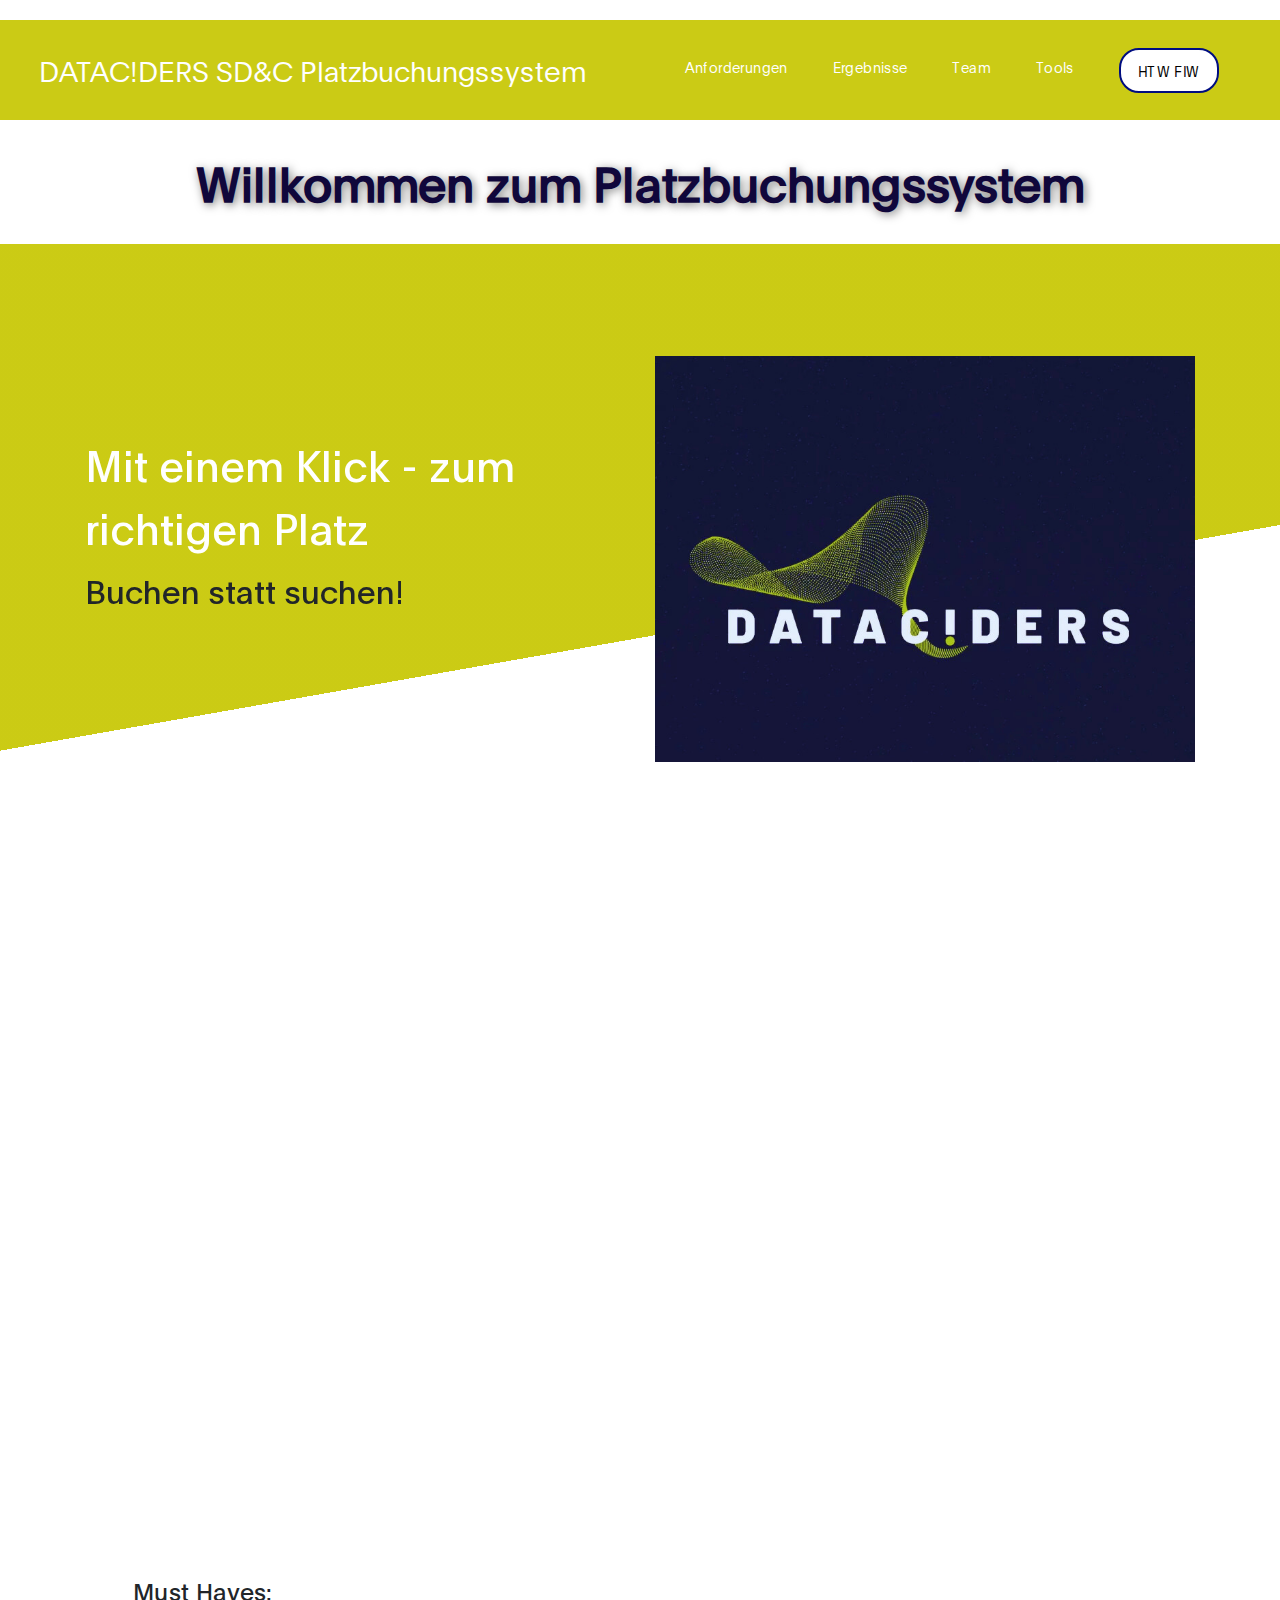
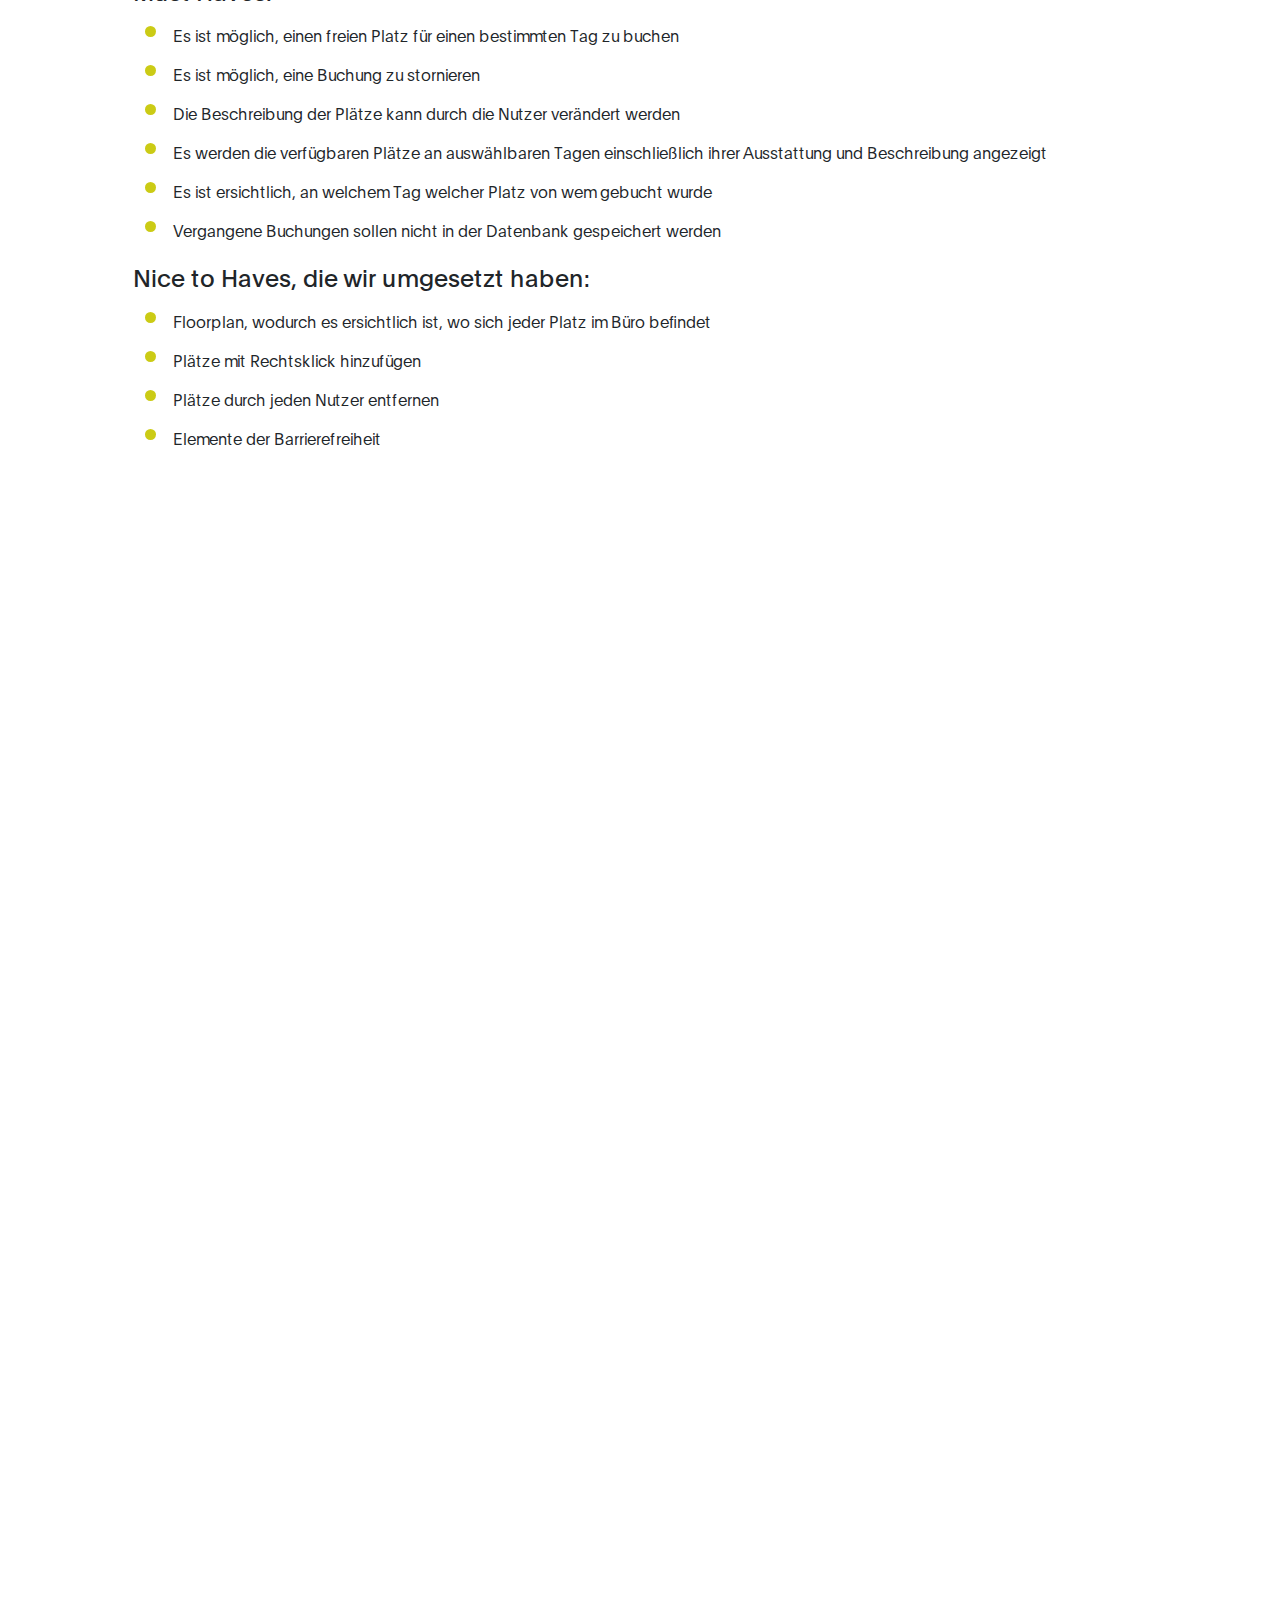
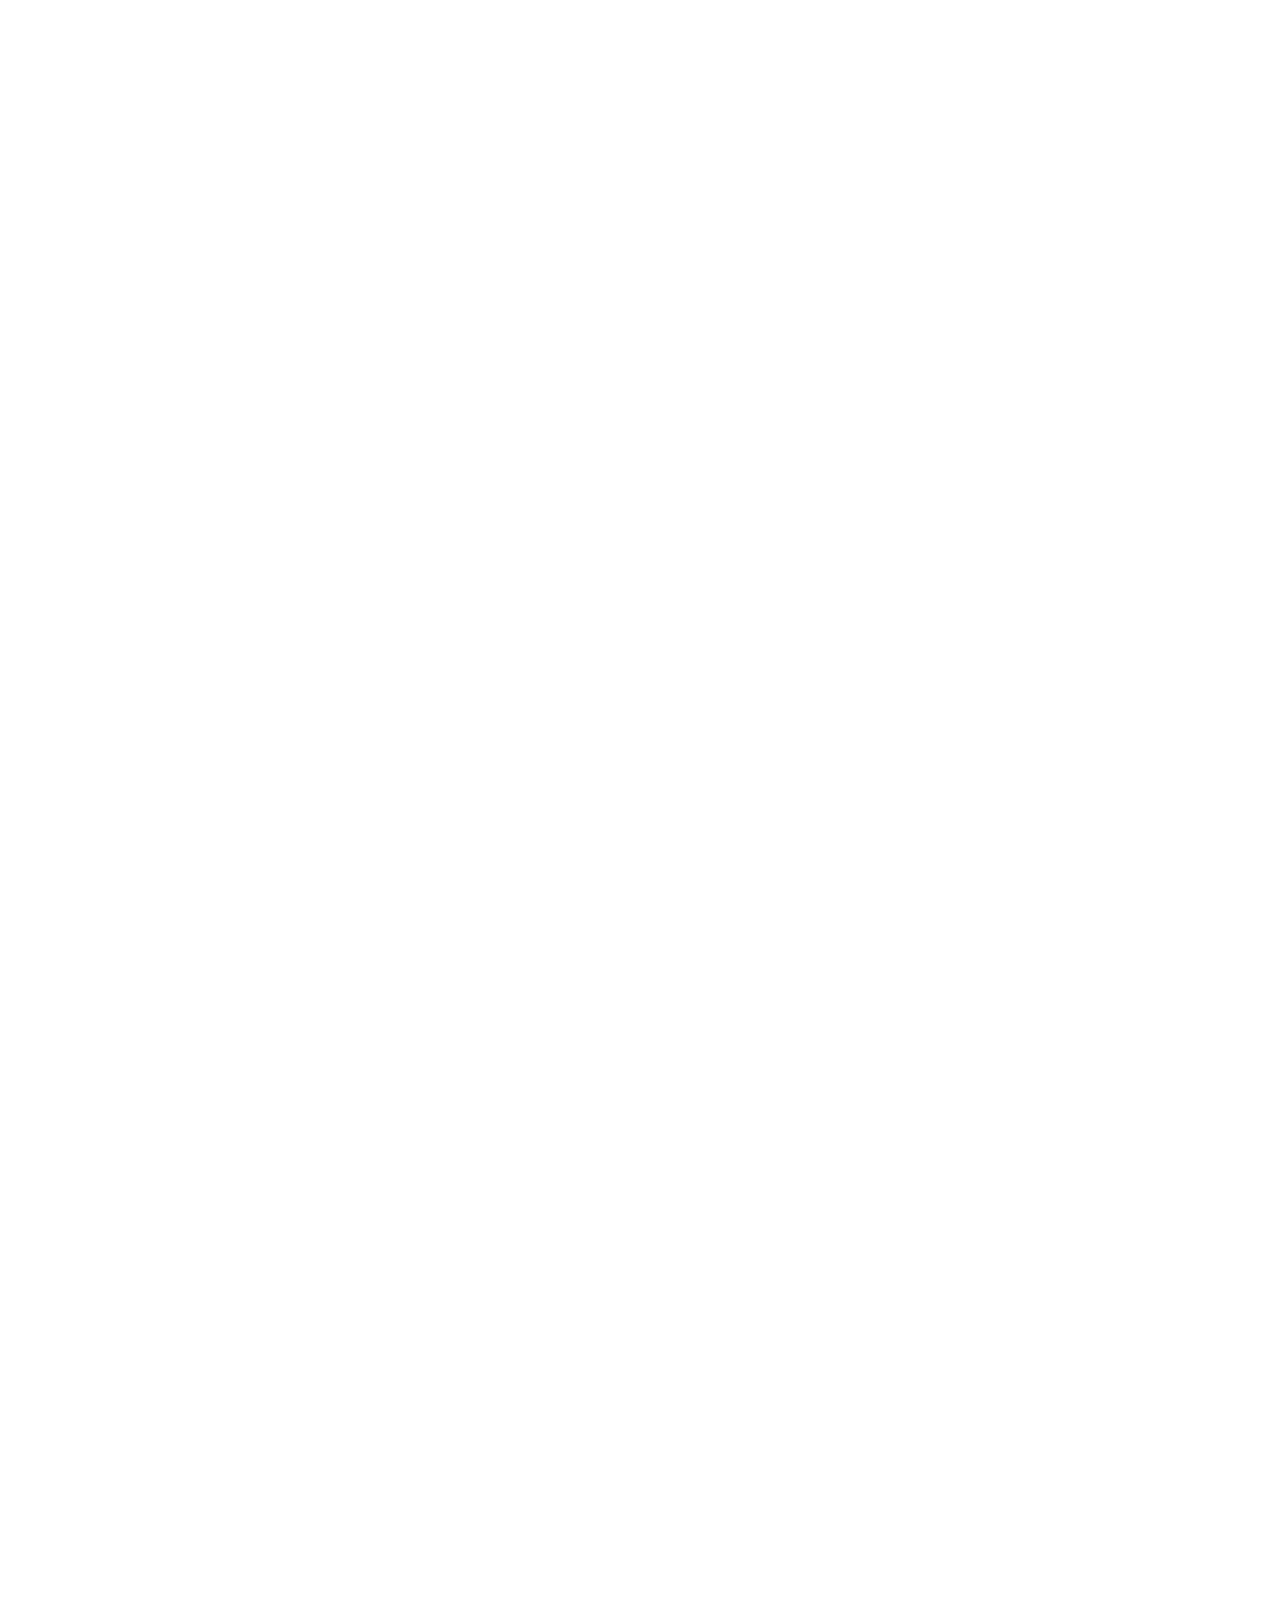
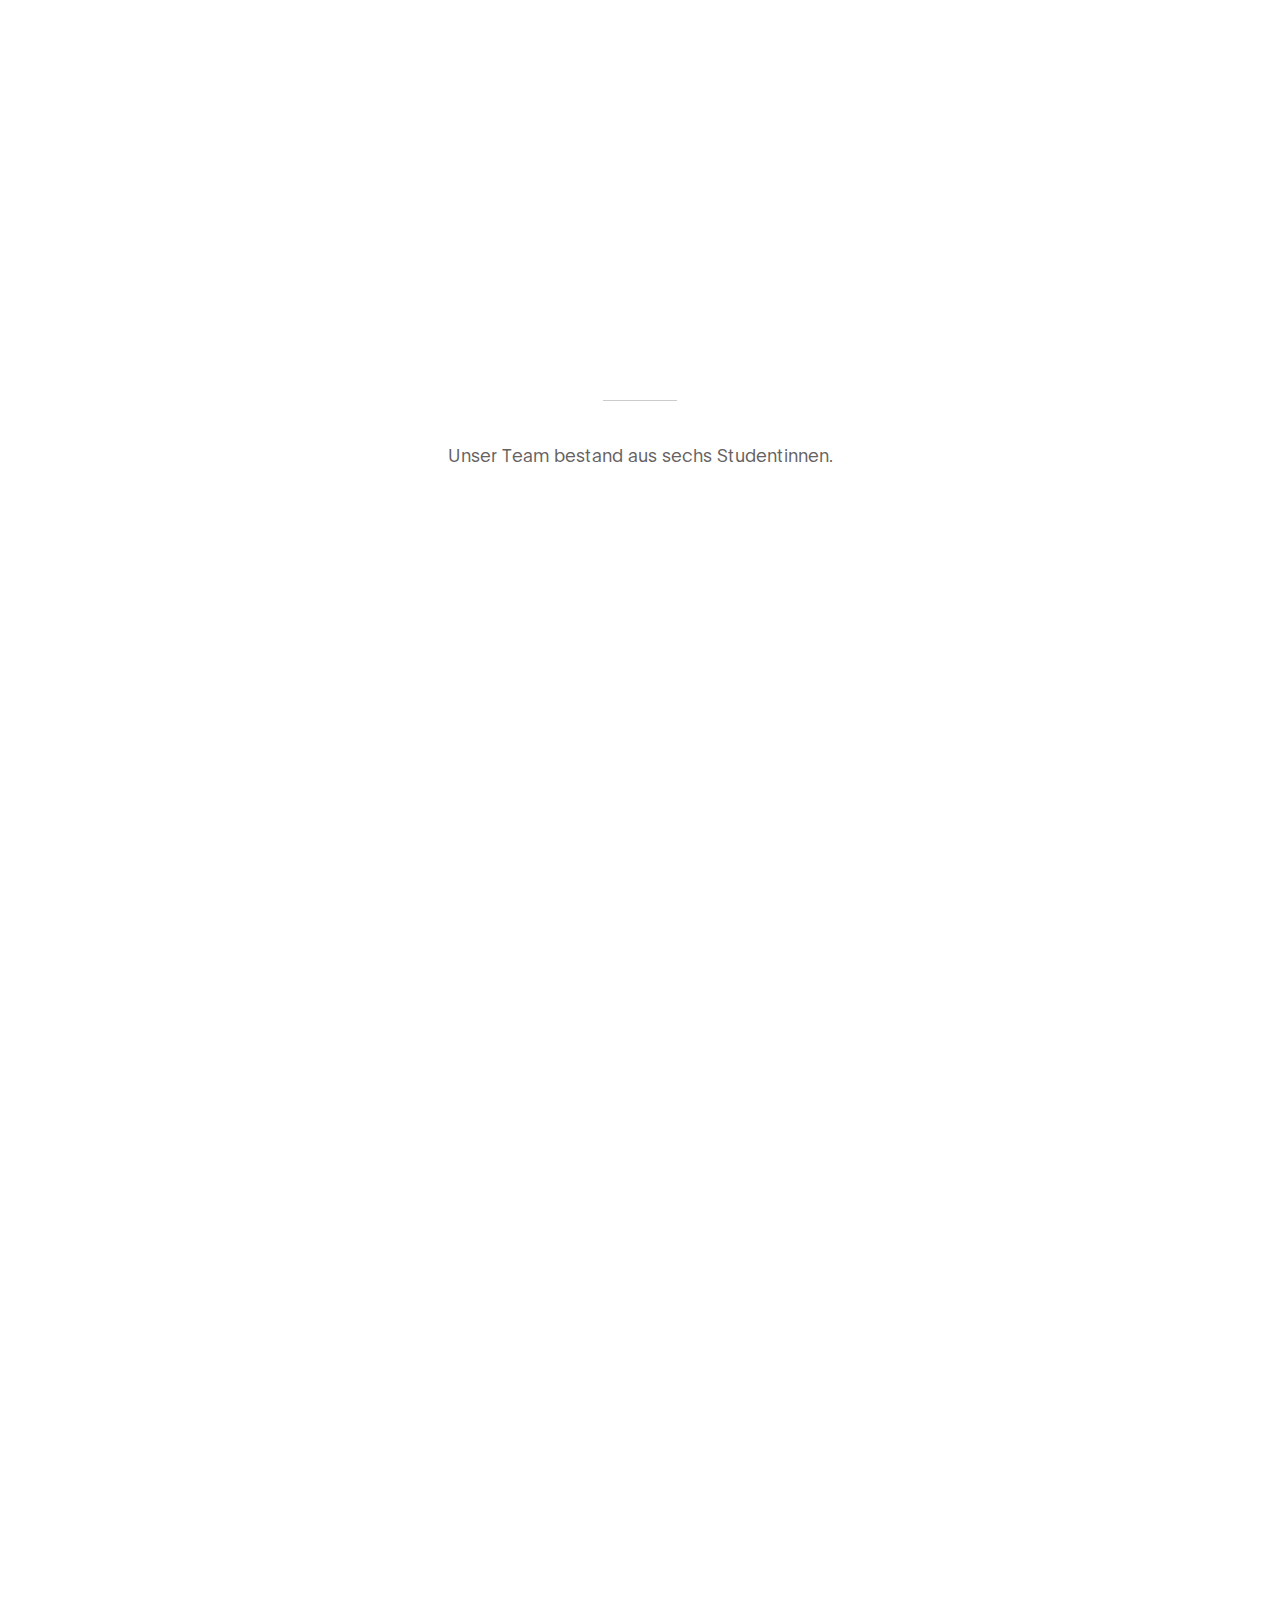
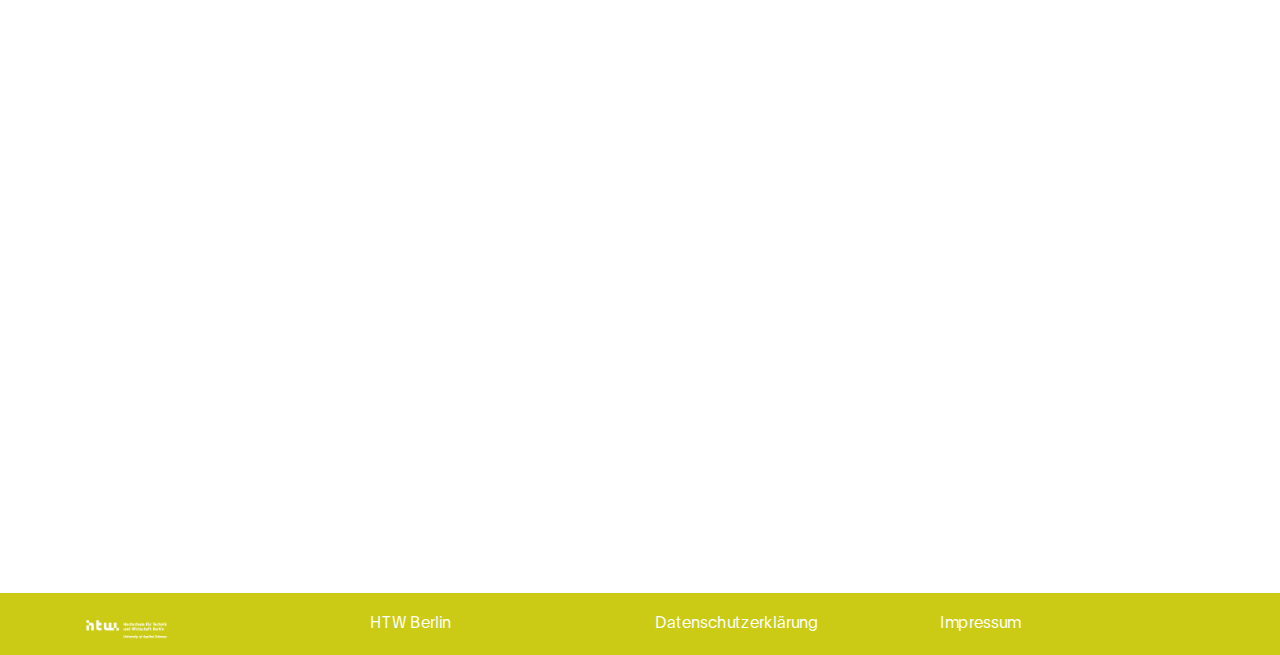
==== index.html @ 4671683c "Merge branch 'main' of https://github.com/melisa-cihan/sdc-website" ====
<!DOCTYPE html>
<html lang="en">

<head>
    <title>DATACIDERS</title>
    <meta charset="UTF-8">
    <meta http-equiv="X-UA-Compatible" content="IE=Edge">
    <meta name="description" content="">
    <meta name="keywords" content="">
    <meta name="author" content="">
    <meta name="viewport" content="width=device-width, initial-scale=1, maximum-scale=1">


    <link rel="stylesheet" href="./css/bootstrap.min.css">
    <link rel="stylesheet" href="./css/font-awesome.min.css">
    <link rel="stylesheet" href="./css/aos.css">
    <link rel="stylesheet" href="./css/owl.carousel.min.css">
    <link rel="stylesheet" href="./css/owl.theme.default.min.css">
    <link rel="stylesheet" href="./css/templatemo-digital-trend.css">
</head>

<body>

<style>
    .slider-container {
        width: 100%;
        overflow: hidden;
    }

    .slider {
        display: flex;
        animation: scroll 15s linear infinite;
    }

    .image {
        max-width: 100%;
        max-height: 200px;
        object-fit: contain;
        margin: 0 10px;
    }

    .image-carousel .image {

        padding: 20px;
        margin-top: 50px;
        display: flex;
        flex-shrink: 0;
        align-items: center;
        height: 150px;
        width: 200px;
        border: 2px solid rgb(247, 244, 227);
        border-radius: 500px;

    }

    .members-container {
        border: 4px solid #fff;
        border-radius: 27px;
        animation: borderBlink 2s infinite;
        margin-bottom: 60px;
        background-color: var(--project-bg);
        margin-left: -35px;
    }

    @keyframes borderBlink {
        50% {
            border-color: rgb(0, 13, 128);
        }
        50% {
            border-color: var(--project-bg);
        }
        50% {
            border-color: var(--secondary-color);
        }
    }
    @keyframes scroll {
        0%, 100% {
            transform: translateX(30%);
            transform: translateX(5%);
        }
        50% {
            transform: translateX(-30%);
            transform: translateX(-130%);
        }
    }

    .rounded-btn {
        display: inline-block;
        padding: 10px 10px;
        border-radius: 50px;
        background-color: #fff;
        color: rgb(0, 13, 128);
        text-decoration: none;
        border: 2px solid rgb(0, 13, 128);
    }

    .custom-width-btn {
        width: 100px;
    }

    .ergebnis-image {
    display: grid;
    grid-template-columns: repeat(2, 1fr); /* 2 colonnes */
    gap: 20px; /* Espace entre les images */
    justify-content: center;
    align-items: center;
}

.members-image img {
    width: 100%;
    max-width: 300px;
    border: 30px solid var(--project-bg);
    border-radius: 25px;
}


.video-spacing {
  margin-top: 80px; 
}

[data-aos="fade-up"] {
  opacity: 0;
  transform: translate3d(0, 40px, 0);
  transition: opacity 0.6s ease-out, transform 0.6s ease-out;
}

[data-aos="fade-up"].aos-animate {
  opacity: 1;
  transform: translate3d(0, 0, 0);
}

.centered-title {
  text-align: center;
  font-size: 35px;
  white-space: nowrap;
  margin: 0 auto;
  margin-bottom: 60px; 

}

.about-info p.mb-0 {
    margin-bottom: 1px; 
}

.navbar-brand {
  margin-left: 0; 
}

.navbar-nav {
  margin-left: auto; 
}



    

</style>


<!-- Header -->
<header style="background: url('image-path.jpg') no-repeat center center/cover; color: white; padding: 20px 0;">
    <nav class="navbar navbar-expand-lg">
        <div class="container-fluid"> <!-- Utilisez container-fluid pour occuper toute la largeur de la page -->
            <a class="navbar-brand" style="color: white; font-weight: 900; font-size: 28px;">
                DATAC!DERS SD&C Platzbuchungssystem
            </a>
    
            <button class="navbar-toggler" type="button" data-toggle="collapse" data-target="#navbarNav"
                    aria-controls="navbarNav" aria-expanded="false" aria-label="Toggle navigation">
                <span class="navbar-toggler-icon"></span>
            </button>
    
            <div class="collapse navbar-collapse" id="navbarNav">
                <ul class="navbar-nav ml-auto">
                    <li class="nav-item">
                        <a href="#Projektanforderungen" class="nav-link smoothScroll" style="color: white;">Anforderungen</a>
                    </li>
                    <li class="nav-item">
                        <a href="#ergebnisse" class="nav-link smoothScroll" style="color: white;">Ergebnisse</a>
                    </li>
                    <li class="nav-item">
                        <a href="#project" class="nav-link smoothScroll" style="color: white;">Team</a>
                    </li>
                    <li class="nav-item">
                        <a href="#technologien" class="nav-link smoothScroll" style="color: white;">Tools</a>
                    </li>
                    <li class="nav-item">
                        <a href="https://fiw.htw-berlin.de" class="nav-link rounded-btn btn-lg custom-width-btn text-center"
                           style="color: #000; background-color: #fff; border-radius: 20px; font-weight: 700;">
                            HTW FIW
                        </a>
                    </li>
                </ul>
            </div>
        </div>
    </nav>
    
    <div class="container text-center mt-4">
        <h1 style="font-size: 48px; font-weight: bold; text-shadow: 2px 2px 10px rgba(0,0,0,0.5);">
            Willkommen zum Platzbuchungssystem
        </h1>
        
    </div>
</header>


<!-- HERO -->
<section class="hero hero-bg d-flex justify-content-center align-items-center">
    <div class="container">
        <div class="row">

            <div class="col-lg-6 col-md-10 col-12 d-flex flex-column justify-content-center align-items-center">
                <div class="hero-text">
                    <h1 class="text-white" data-aos="fade-up">Mit einem Klick - zum richtigen Platz <h2 data-aos="fade-up">Buchen statt suchen!</h2></h1>
                </div>
            </div>

            <div class="col-lg-6 col-12">
                <div class="hero-image" data-aos="fade-up" data-aos-delay="300">
                    <img src="./Fotos/sdcLogo.jpg" class="img-fluid" alt="working girl">
                </div>
            </div>

        </div>
    </div>
</section>

<!-- TASK -->
<section class="about section-padding pb-0" id="ziel">
    <div class="container">
        <div class="row justify-content-center">
            <div class="col-lg-11 mx-auto col-md-10 col-12 text-center">
                <div class="about-info" style="text-align: justify;">
                    <h2 class="mb-4" data-aos="fade-up"><strong>Produktvision</strong></h2>
                    <p class="mb-0" data-aos="fade-up"
                       style="margin: 0 auto; max-width: 2000px; margin-bottom: 10px;"> <i>Mit einem Klick zum richtigen Platz - für eine Welt, die in Bewegung bleibt. Unser Ziel ist es, Menschen und Ideen ohne Hindernisse zusammenzubringen und Plätze zu schaffen, die Innovation und Zusammenarbeit fördern - damit jeder die Möglichkeit hat, Neues zu schaffen und Großes zu erreichen</i></p>
                </div>
            </div>
        </div>
    </div>
</section>

<section class="about section-padding pb-0" id="ziel">
    <div class="container">
        <div class="row justify-content-center">
            <div class="col-lg-11 mx-auto col-md-10 col-12 text-center">
                <div class="about-info" style="text-align: justify;">
                    <h2 class="mb-4" data-aos="fade-up"><strong>Produktziel</strong></h2>
                    <p class="mb-0" data-aos="fade-up"
                       style="margin: 0 auto; max-width: 2000px; margin-bottom: 10px;"> <i>Für SD&C, die ein Büro haben, das nicht genug feste Arbeitsplätze für alle Mitarbeitenden bietet, ist unsere Webanwendung ein Platzbuchungssystem, welches das einfache Verwalten der verfügbaren Arbeitsplätze ermöglicht. Im Gegensatz zu bestehenden ähnlichen Systemen wie SpaceIQ ist unsere Anwendung maßgeschneidert und fast kostenlos</i></p>
                </div>
            </div>
        </div>
    </div>
</section>

<!-- ABOUT -->
<section class="about section-padding pb-0" id="Projektanforderungen">
    <div class="container">
        <div class="row justify-content-center">
            <div class="col-lg-11 col-md-10 col-12">
                <div class="about-info" style="text-align: justify;">
                    <h2 class="mb-4" data-aos="fade-up"><strong>Projektanforderungen</strong></h2>
                    <p class="mb-0" data-aos="fade-up" style="max-width: 2000px;">
                      <h3>Must Haves:</h3>
                      <ul>
                        <li>Es ist möglich, einen freien Platz für einen bestimmten Tag zu buchen</li>
                        <li>Es ist möglich, eine Buchung zu stornieren</li>
                        <li>Die Beschreibung der Plätze kann durch die Nutzer verändert werden</li>
                        <li>Es werden die verfügbaren Plätze an auswählbaren Tagen einschließlich ihrer Ausstattung und Beschreibung angezeigt</li>
                        <li>Es ist ersichtlich, an welchem Tag welcher Platz von wem gebucht wurde</li>
                        <li>Vergangene Buchungen sollen nicht in der Datenbank gespeichert werden</li>
                      </ul>
                      <h3>Nice to Haves, die wir umgesetzt haben:</h3>
                      <ul>
                        <li>Floorplan, wodurch es ersichtlich ist, wo sich jeder Platz im Büro befindet</li>
                        <li>Plätze mit Rechtsklick hinzufügen</li>
                        <li>Plätze durch jeden Nutzer entfernen</li>
                        <li>Elemente der Barrierefreiheit</li>
                      </ul>
                    </p>
                  </div>
                  
            </div>
        </div>
    </div>
</section>



<section class="about section-padding pb-0">
    <div class="container">
        <div class="row justify-content-center">
            <div class="col-lg-7 col-md-10 col-12">
                <div class="col-lg-7 mx-auto col-md-10 col-12">
                    <div class="members">
                        <h2 class="mb-5" data-aos="fade-up" style="font-size: 35px; white-space: nowrap; margin: 0 auto; margin-left: -70px;">
                            <strong> Swagger Endpunkt Dokumentation</strong>
                        </h2>
                    </div>
                </div>
            </div>
            <div class="ergebnis-image" data-aos="fade-up" data-aos-delay="100">
                
                <img src="./images/swagger1.png" class="img-fluid" alt="Swagger">
                <img src="./images/swagger2.png" class="img-fluid" alt="Swagger">


            </div>
                    
            </div>
        </div>
    </div>
</section>




<section class="about section-padding pb-0" id="ergebnisse">
    <div class="container">
        <div class="row justify-content-center">
            <div class="col-lg-7 col-md-10 col-12">
                <div class="col-lg-7 mx-auto col-md-10 col-12">
                    <div class="members">
                        <h2 class="mb-5" data-aos="fade-up" style="font-size: 35px; white-space: nowrap; margin: 0 auto; margin-left: -70px;">
                            <strong>Ein Einblick in unser Zwischenergebnis </strong>
                        </h2>
                    </div>
                </div>
            </div>
            <div class="ergebnis-image" data-aos="fade-up" data-aos-delay="100">
                <img src="./Fotos/zwischenEr1.png" class="img-fluid" alt="ZwischenErgebnis">
                <img src="./Fotos/zwischenEr2.png" class="img-fluid" alt="ZwischenErgebnis">
                <img src="./Fotos/zwischenEr3.png" class="img-fluid" alt="ZwischenErgebnis">
                <img src="./Fotos/zwischenEr4.png" class="img-fluid" alt="ZwischenErgebnis">
                <img src="./Fotos/zwischenEr5.png" class="img-fluid" alt="ZwischenErgebnis">
                <img src="./Fotos/zwischenEr6.png" class="img-fluid" alt="ZwischenErgebnis">
                <img src="./Fotos/zwischenEr7.png" class="img-fluid" alt="ZwischenErgebnis">

            </div>
            <div class="row justify-content-center" data-aos="fade-up">
                <h2 class="col-lg-7 mx-auto col-md-10 col-12 centered-title" data-aos="fade-up">
                    <strong> Unser Ergebnis </strong>
                </h2>
            <video width="800" controls style="margin-top: 20px;">
                <source src="./video/Final Video.mp4" type="video/mp4">
            </video>
            </div>
             
            
            
            </div>
        </div>
    </div>
</section>

 <!-- <video controls class="img-fluid" width="100%" style="margin-top: 50px">
                    <source src="../projektwebsite/Dataciders.mp4" type="video/mp4">
                </video>-->

<section class="project section-padding pb-0" id="project">
    <div class="row">

        <div class="col-lg-7 mx-auto col-md-10 col-12">
            <div class="members">
                <h2 class="mb-5 text-center" data-aos="fade-up">
                    Das sind
                    <strong>wir</strong>
                </h2>
                <div style="display: flex; justify-content: center; align-items: center; margin: 40px 0;">
                    <div style="width: 10%; height: 1px; background-color: #ccc;"></div>
                </div>
            </div>

            <p style="text-align: center; margin-bottom: 50px;">Unser Team bestand aus sechs Studentinnen.</p>

            <div class="members-container" data-aos="fade-up" data-aos-delay="200" style="padding-top: 20px; padding-bottom: 20px;">
                <img src="./Fotos/memLogo.png" class="img-fluid" alt="members" style="width: 190%; border: 30px solid var(--project-bg); border-radius: 25px; ">
            </div>

            <div class="members" style="display: flex; align-items: center; justify-content: center;  width: 100%;  margin-left: -30px;">
                <div class="wrap aos-init aos-animate" data-aos="fade-up" style="text-align: left;">
                    <ul class="bullet" style="list-style-type: none">
                        <li class="members">Melisa Cihan - Entwicklerin</li>
                        <li class="members">Julie Elsa Kouekam - Entwicklerin</li>
                        <li class="members">Elise Schwentesius- Entwicklerin</li>
                        <li class="members">Karenina Schröder - Product Ownerin / Entwicklerin</li>
                        <li class="members">Liana Islamova- Scrum Masterin / Entwicklerin</li>
                        <li class="members">Cindy Stammberger - Entwicklerin</li>
                    </ul>
                </div>
            </div>
        </div>
    </div>
</section>





<section class="testimonial section-padding" id="technologien">
    <div class="container">
        <div class="row">
            <div class="col-lg-12 col-12" data-aos="fade-up">
                <div class="contact-image" style="text-align: center" data-aos="fade-up">
                    <h2 class="mb-5 text-center" data-aos="fade-up">
                        <strong>Unsere Technologien & Tools</strong>
                    </h2>
                    <div style="display: flex; justify-content: center; align-items: center; margin: 40px 0;">
                        <div style="width: 10%; height: 1px; background-color: #ccc;"></div>
                    </div>
                </div>
                <p class="text-center">Womit wir gearbeitet haben</p>
                <section class="image-carousel" data-aos="fade-up">
                    <div class="container">
                        <div class="slider-container">
                            <div class="slider">
                                <img class="image" src="./Fotos/googleDocs.png" alt="Google Docs">
                                <img class="image" src="./Fotos/TrelloLogo.png" alt="Trello">
                                <img class="image" src="./Fotos/FigmaLogo.png" alt="Figma">
                                 <img class="image" src="./Fotos/vscodeLogo.png" alt="VsCode">
                                <img class="image" src="./Fotos/ZoomLogo.png" alt="Zoom">
                                <img class="image" src="./Fotos/IntellijLogo.png" alt="IntelliJ IDEA">
                                <img class="image" src="./Fotos/SlackLogo.png" alt="Slack">
                                <img class="image" src="./Fotos/ChaptgptLogo.png" alt="ChatGPT">
                                <img class="image" src="./Fotos/PostmanLogo.png" alt="Postman">
                                <img class="image" src="./Fotos/mongodbLogo.png" alt="mongoDb">
                                <img class="image" src="./Fotos/GitHubLogo.png" alt="GitHub">
                            </div>
                        </div>
                    </div>
                </section>
            </div>
        </div>
    </div>
</section>


<!-- SCRIPTS -->

<script src="./js/jquery.min.js"></script>
<script src="./js/bootstrap.min.js"></script>
<script src="./js/aos.js"></script>
<script src="./js/owl.carousel.min.js"></script>
<script src="./js/smoothscroll.js"></script>
<script src="./js/custom.js"></script>


<script>
    $(document).on('ready', function () {
        $('.js-slick-carousel').each(function() {
            var slickCarousel = $.HSCore.components.HSSlickCarousel.init($(this));
        });
    });
</script>
<footer id="myfooter" class="footer mt-auto py-3" style="color: white;">
    <div class="container">
        <div class="row">
            <div class="col-3">
                <a><img src="./images/logo_htw.png" alt="HTW"
                        style="height:30px;" /></a>
            </div>
            <a class="col-3" href="https://www.htw-berlin.de" style="color: white;">HTW Berlin</a>
            <a class="col-3" href="https://www.htw-berlin.de/datenschutz/" style="color: white;">Datenschutzerklärung</a>
            <a class="col-3" href="https://www.htw-berlin.de/impressum/" style="color: white;">Impressum</a>
        </div>
    </div>
</footer>


</body>


</html>
---- css/templatemo-digital-trend.css ----
/*

DIGITAL TREND

https://templatemo.com/tm-538-digital-trend

*/
  
  @font-face {
      font-family: 'Plain-Regular';
      src: url('../fonts/Plain-Regular.woff2') format('woff2'),
          url('../fonts/Plain-Regular.woff') format('woff');
      font-weight: normal;
      font-style: normal;
  }

  @font-face {
      font-family: 'Plain-Light';
      src: url('../fonts/Plain-Light.woff2') format('woff2'),
          url('../fonts/Plain-Light.woff') format('woff');
      font-weight: bold;
      font-style: normal;
  }

  @font-face {
      font-family: 'Plain-Bold';
      src: url('../fonts/Plain-Bold.woff2') format('woff2'),
          url('../fonts/Plain-Bold.woff') format('woff');
      font-weight: bold;
      font-style: normal;
  }

  :root {
    --primary-color:        #c9c90bf5;
    --secondary-color:      #c9c90bf5;
    --white-color:          #ffffff;
    --dark-color:           #060624dc;
    --project-bg:           #ffffff;
    --menu-bg:              #c9c90bf5;
    --title-color:          #10073b;
    --gray-color:           #909090;
    --link-color:           #404040;
    --p-color:              #666262;

    --base-font-family:     'Plain-Light', sans-serif;
    --title-font-family:    'Plain-Regular', sans-serif;
    --font-bold-family:     'Plain-Bold', sans-serif;
    --font-weight-bold:     bold;

    --h1-font-size:         42px;
    --h2-font-size:         32px;
    --h3-font-size:         24px;
    --p-font-size:          18px;
    --base-font-size:       16px;
    --menu-font-size:       14px;

    --border-radius-large:  100px;
    --border-radius-small:  5px;
  }

  body {
    background: var(--white-color);
    font-family: var(--base-font-family);
    width: 100%;
    margin: 0 auto;
  }


  /*---------------------------------------
     TYPOGRAPHY              
  -----------------------------------------*/

  h1,h2,h3,h4,h5,h6 {
    font-family: var(--title-font-family);
    line-height: inherit;
  }

  h1 {
    color: var(--title-color);
    font-size: var(--h1-font-size);
  }

  h2 {
    font-size: var(--h2-font-size);
    font-weight: 100;
  }

  h3 {
    font-size: var(--h3-font-size);
    font-weight: 100;
    margin-bottom: 0;
  }

  h4 {
    color: var(--gray-color);
    font-family: var(--base-font-family);
    font-size: var(--p-font-size);
    letter-spacing: 1px;
    text-transform: uppercase;
  }

  p {
    color: var(--p-color);
    font-size: var(--p-font-size);
    line-height: 1.5em;
  }

  b, 
  strong {
    letter-spacing: 0;
    color: var(--secondary-color);
  }


  /*  BLOCKQUOTES */
  .quote {
    position: relative;
    margin: 0;
  }

  .quote::after {
    content: "“";
    position: absolute;
    bottom: -80px;
    left: 20px;
    font-family: times;
    color: var(--gray-color);
    font-weight: var(--font-weight-bold);
    font-size: 14em;
    line-height: 0;
    opacity: 0.10;
  }

  blockquote {
    border-left: 5px solid rgba(0,0,0,0.05);
    display: block;
    margin: 42px 0;
    padding: 14px 22px;
    color: rgba(0,0,0,0.5);
  }


  /* BUTTON */
  .custom-btn {
    background: transparent;
    border: 2px solid var(--dark-color);
    border-radius: var(--border-radius-large);
    padding: 12px 26px 14px 26px;
    color: var(--dark-color);
    font-family: var(--title-font-family);
    font-size: var(--p-font-size);
    white-space: nowrap;
  }

  .custom-btn.btn-bg {
    background: var(--white-color);
    color: var(--primary-color);
    border-color: transparent;
	transition: all .3s ease;
  }
  
  .custom-btn:hover,
  .custom-btn:focus {
    background: var(--dark-color);
    color: var(--white-color);
    border-color: transparent;
  }


  /*---------------------------------------
     GENERAL               
  -----------------------------------------*/

  * {
    -webkit-box-sizing: border-box;
    -moz-box-sizing: border-box;
    box-sizing: border-box;
  }

  *::before,
  *::after {
    -webkit-box-sizing: border-box;
    -moz-box-sizing: border-box;
    box-sizing: border-box;
  }

  a {
    color: var(--link-color);
    font-weight: normal;
    text-decoration: none;
  }

  a:hover, 
  a:active, 
  a:focus {
    color: var(--secondary-color);
    outline: none;
    text-decoration: none;
  }

  ::selection {
    background: var(--secondary-color);
    color: var(--white-color);
  }

  .section-padding {
    padding: 8em 0;
  }
  .section-padding-half {
    padding: 4em 0;
  }

  /*---------------------------------------
    MENU             
  -----------------------------------------*/

  .navbar {
    background: var(--menu-bg);
    z-index: 2;
    top: 0;
    right: 0;
    left: 0;
    padding: 1.5em;
  }

  .navbar-brand {
    color: var(--white-color);
    font-size: var(--h2-font-size);
  }

  .nav-link {
    color: var(--white-color);
    font-size: var(--menu-font-size);
    letter-spacing: 0.4px;
    margin: 0 1.6em;
    padding: 0.6em;
  }

  .nav-link.active,
  .nav-link:hover {
    color: var(--secondary-color);
  }

  .navbar-expand-lg .navbar-nav .nav-link {
    padding-right: 0;
    padding-left: 0;
  }

  .navbar-expand-lg .navbar-nav .nav-link.contact {
    border: 2px solid var(--secondary-color);
    border-radius: var(--border-radius-large);
    color: var(--secondary-color);
    font-family: var(--font-bold-family);
    padding: 0.6em 2em 0.8em 2em;
  }

  .navbar-expand-lg .navbar-nav .nav-link.contact:hover,
  .navbar-expand-lg .navbar-nav .nav-link.contact.active {
    background: var(--secondary-color);
    color: var(--white-color);
  }

  .navbar-nav .navbar-toggler-icon {
    background: none;
  }

  .navbar-toggler {
    border: 0;
    padding: 0;
    cursor: pointer;
    margin: 0 10px 0 0;
    width: 30px;
    height: 35px;
    outline: none;
  }

  .navbar-toggler:focus {
    outline: none;
  }

  .navbar-toggler[aria-expanded="true"] .navbar-toggler-icon {
    background: transparent;
  }

  .navbar-toggler[aria-expanded="true"] .navbar-toggler-icon::before,
  .navbar-toggler[aria-expanded="true"] .navbar-toggler-icon::after {
    transition: top 300ms 50ms ease, -webkit-transform 300ms 350ms ease;
    transition: top 300ms 50ms ease, transform 300ms 350ms ease;
    transition: top 300ms 50ms ease, transform 300ms 350ms ease, -webkit-transform 300ms 350ms ease;
    top: 0;
  }

  .navbar-toggler[aria-expanded="true"] .navbar-toggler-icon::before {
    transform: rotate(45deg);
  }

  .navbar-toggler[aria-expanded="true"] .navbar-toggler-icon::after {
    transform: rotate(-45deg);
  }

  .navbar-toggler .navbar-toggler-icon {
    background: var(--white-color);
    transition: background 10ms 300ms ease;
    display: block;
    width: 30px;
    height: 2px;
    position: relative;
  }

  .navbar-toggler .navbar-toggler-icon::before,
  .navbar-toggler .navbar-toggler-icon::after {
    transition: top 300ms 350ms ease, -webkit-transform 300ms 50ms ease;
    transition: top 300ms 350ms ease, transform 300ms 50ms ease;
    transition: top 300ms 350ms ease, transform 300ms 50ms ease, -webkit-transform 300ms 50ms ease;
    position: absolute;
    right: 0;
    left: 0;
    background: var(--white-color);
    width: 30px;
    height: 2px;
    content: '';
  }

  .navbar-toggler .navbar-toggler-icon::before {
    top: -8px;
  }

  .navbar-toggler .navbar-toggler-icon::after {
    top: 8px;
  }



  /*---------------------------------------
     HERO              
  -----------------------------------------*/

  .hero {
    position: relative;
    padding: 5em 0;
    overflow: hidden;
  }

  .hero-bg {
    background: linear-gradient(170deg, var(--primary-color) 64%, var(--white-color) 30%);
  }

  .hero-image {
    position: relative;
    top: 2em;
  }



  /*---------------------------------------
     PROJECT              
  -----------------------------------------*/

  .project {
    background: var(--project-bg);
  }

  .project-wrapper {
    position: relative;
  }

  .project-wrapper img {
    border-radius: var(--border-radius-small);
  }

  .project-info {
    background: var(--white-color);
    border-radius: var(--border-radius-small);
    position: absolute;
    bottom: 32px;
    right: 32px;
    left: 32px;
    width: 90%;
    padding: 32px;
  }

  .project-info small {
    font-family: Plain-Bold;
    color: var(--gray-color);
    position: relative;
    top: 2px;
  }

  .project-info a {
    color: var(--primary-color);
  }

  .project-info .project-icon {
    background: var(--primary-color);
  }

  .project-icon {
    position: absolute;
    right: 30px;
    top: 40px;
    background: var(--dark-color);
    border-radius: var(--border-radius-large);
    color: var(--white-color);
    font-size: var(--h2-font-size);
    width: 40px;
    height: 40px;
    line-height: 40px;
    text-align: center;
    padding-left: 5px;
  }

  .owl-theme .owl-dots .owl-dot {
    outline: none;
  }

  .owl-theme .owl-dots .owl-dot span {
    background: var(--gray-color);
    width: 50px;
    height: 3px;
    margin:  35px 5px;
  }

  .owl-theme .owl-dots .owl-dot.active span, 
  .owl-theme .owl-dots .owl-dot:hover span {
    background: var(--secondary-color);
  }

  /*---------------------------------------
     RESPONSIVE STYLES              
  -----------------------------------------*/

  @media screen and (min-width: 1200px) {

    .about-info h2 {
      max-width: 70%;
    }
  }

  @media screen and (min-width: 991px) {

    .project h2 {
      max-width: 32%;
      margin: 0 auto;
    }
  }

  @media screen and (max-width: 991px) {

    .hero {
      padding-top: 14em;
    }

    .hero-text {
      bottom: 2em;
    }

    .navbar {
      padding: 1em;
    }

    .navbar-collapse {
      text-align: center;
      padding: 2.5em 0;
    }

    .nav-link {
      display: inline-block;
    }

    .navbar-expand-lg .navbar-nav .nav-link.contact {
      margin: 1em 0;
    }

    .copyright-text, 
    .footer-link, 
    .site-footer .social-icon {
      margin-top: 3em;
      padding: 0;
      text-align: left;
    }
  }

  @media screen and (max-width: 767px) {

    h1 {
      font-size: 36px;
    }

    h2 {
      font-size: 28px;
    }

    h3 {
      font-size: 22px;
    }

    .project-info {
      right: 0;
      left: 0;
      margin: 0 auto;
    }

    .footer-link, 
    .site-footer .social-icon {
      margin-top: 1em;
    }

    .copyright-text {
      margin: 2.5em 0 1em 0;
    }

    .footer-link li {
      margin-left: 0;
    }
  }
  
  /*---------------------------------------
     LISTS           
  -----------------------------------------*/
 
  ol {
    padding: 0;
    margin: 0;
    max-width: 700px;
    position: relative;
  }
  
  li.members {
    padding: 0.5rem 1.5rem 1rem;
    border-radius: 1.5rem;
    background: #c9c90bf5;
  }
  
  li.members + li.members {
    margin-top: 1rem;
  }
  
  ::marker {
    font-weight: 600;
    color: #c9c90bf5;
    font-size: 1.8rem;
  }

#myfooter {
  background: #c9c90bf5;
  color: #c9c90bf5;
}
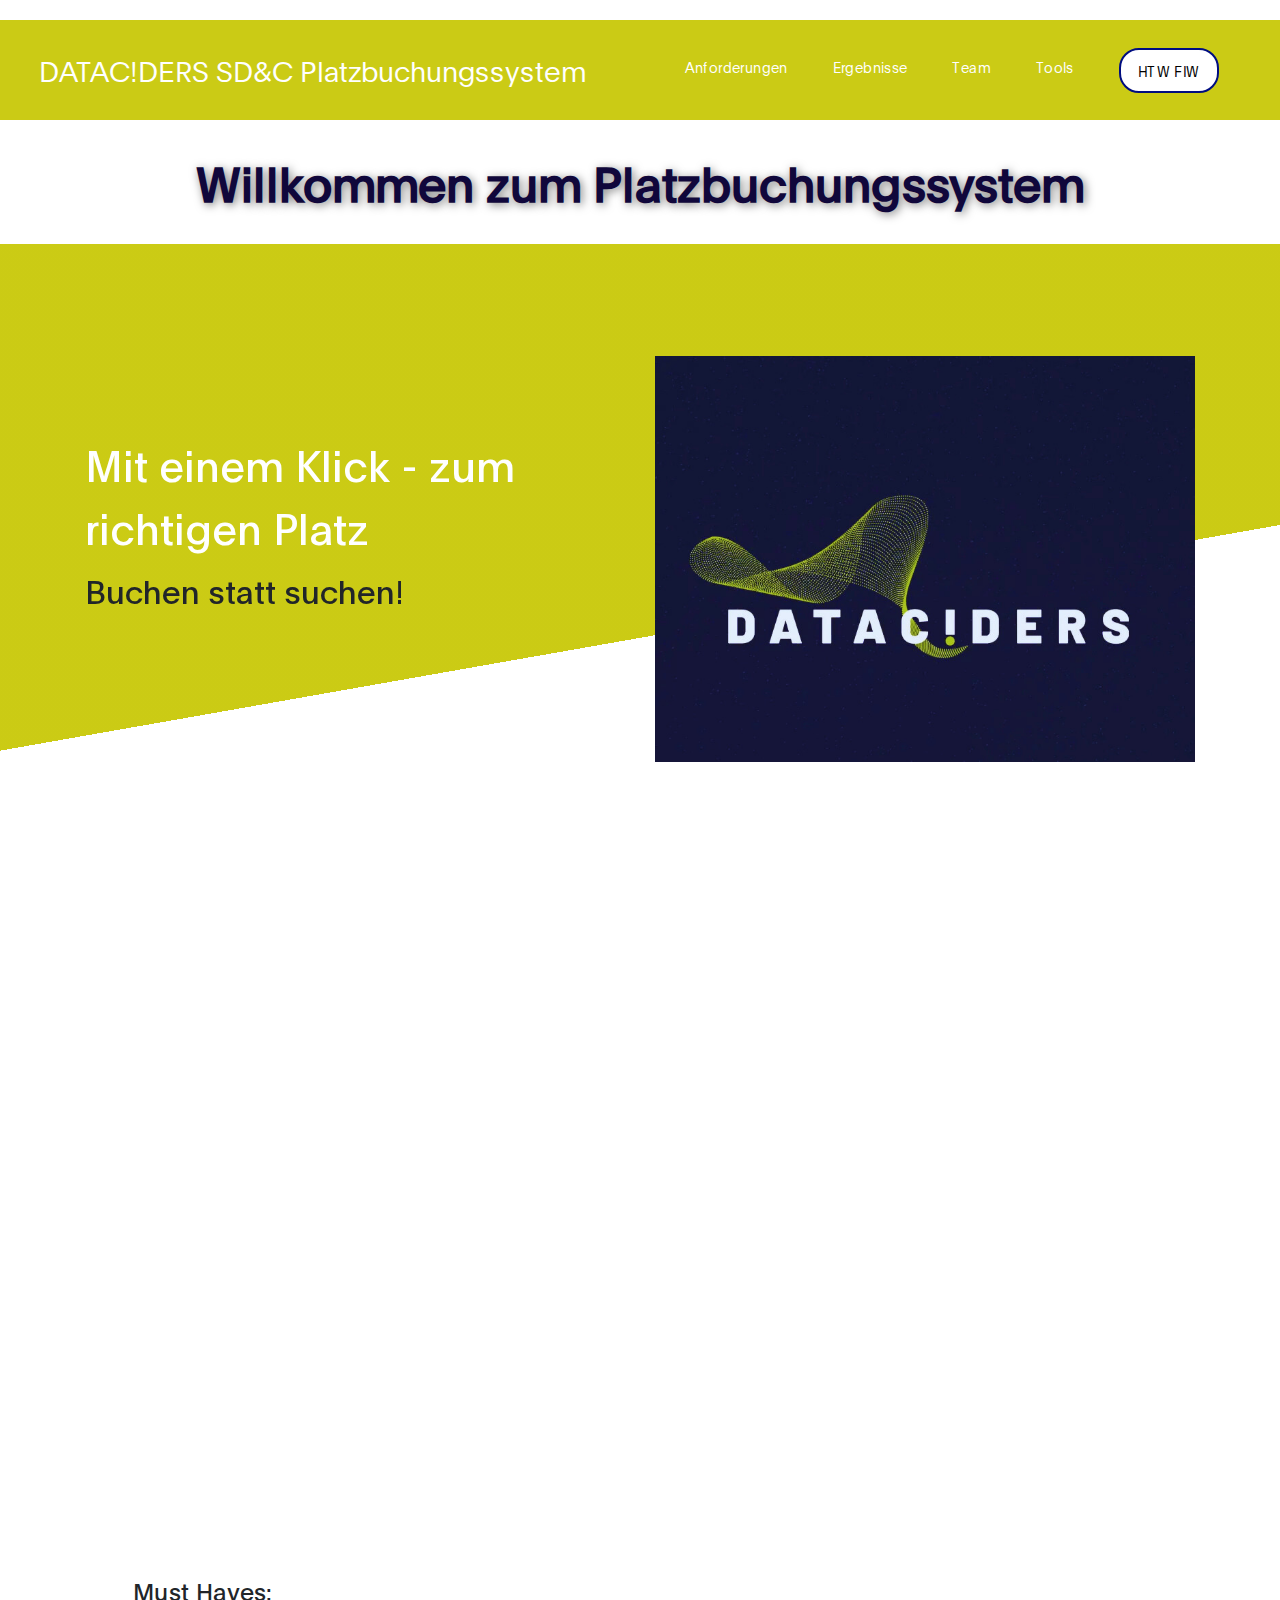
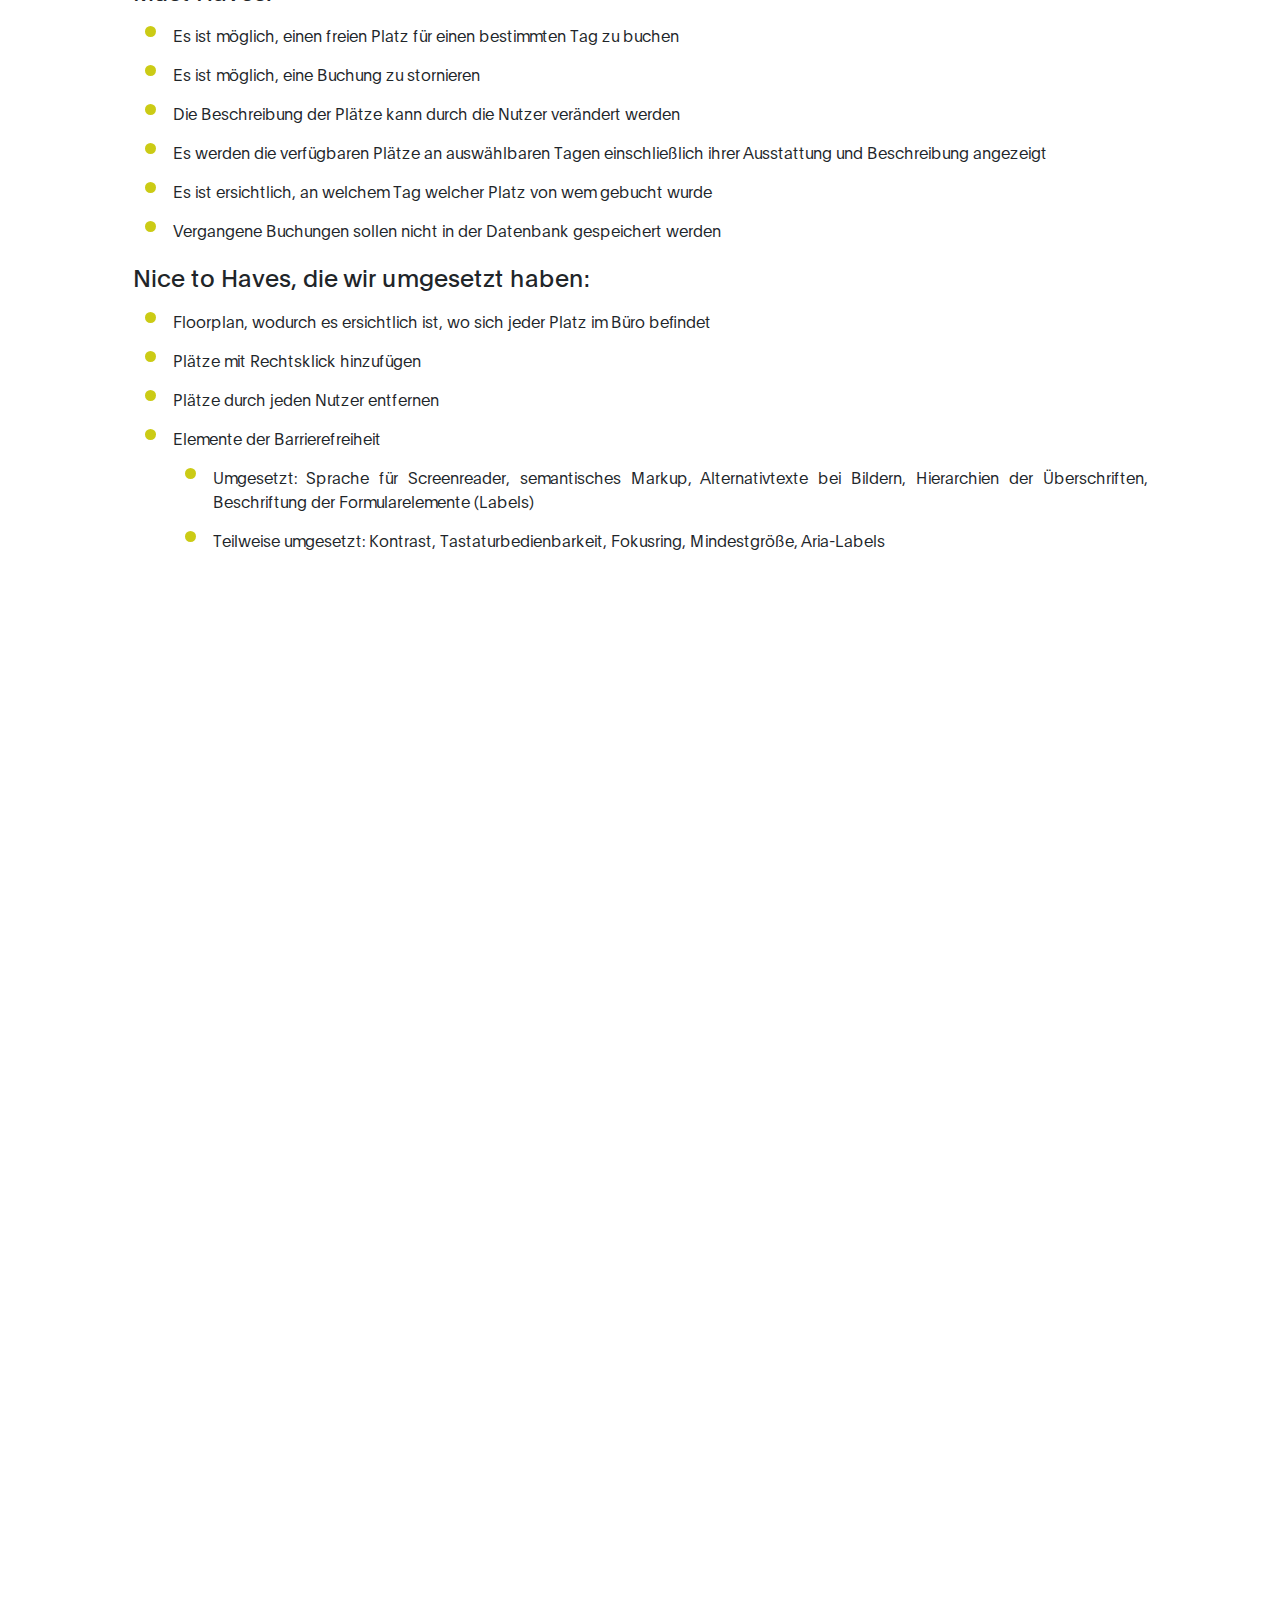
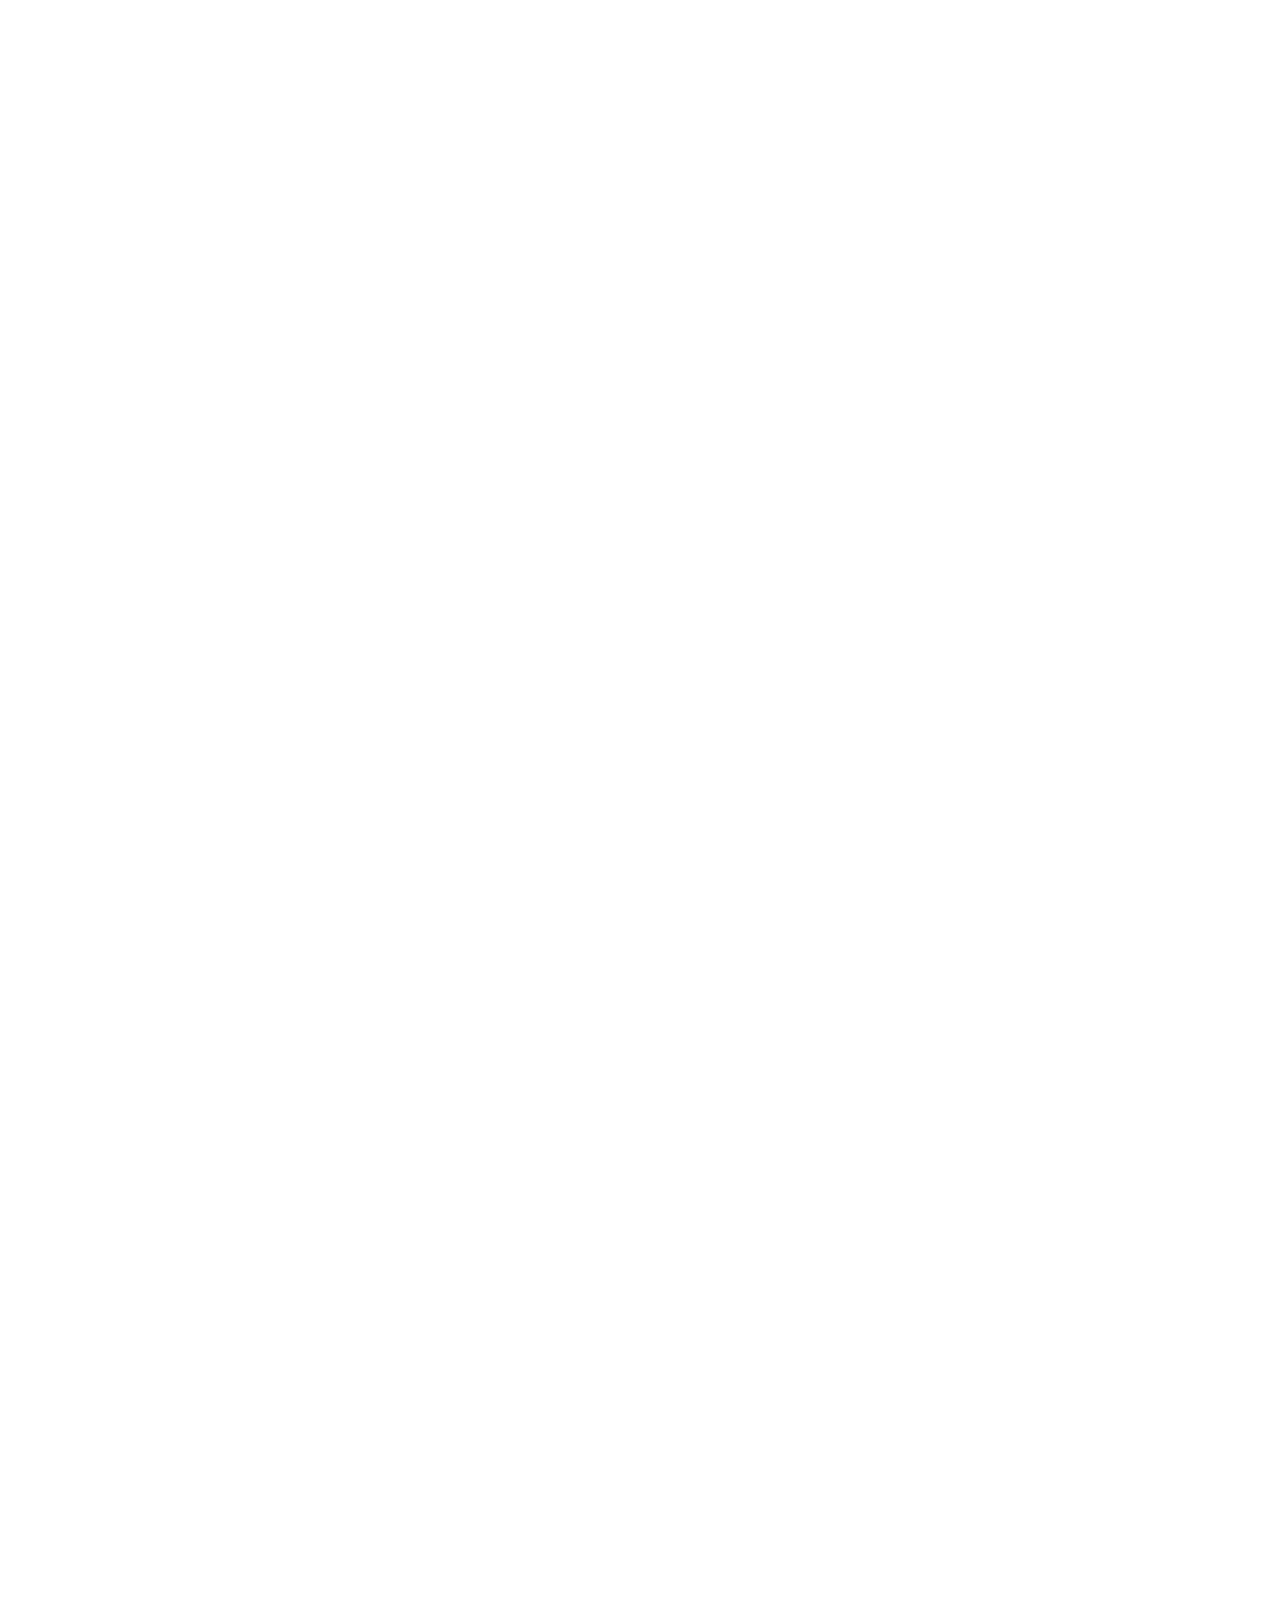
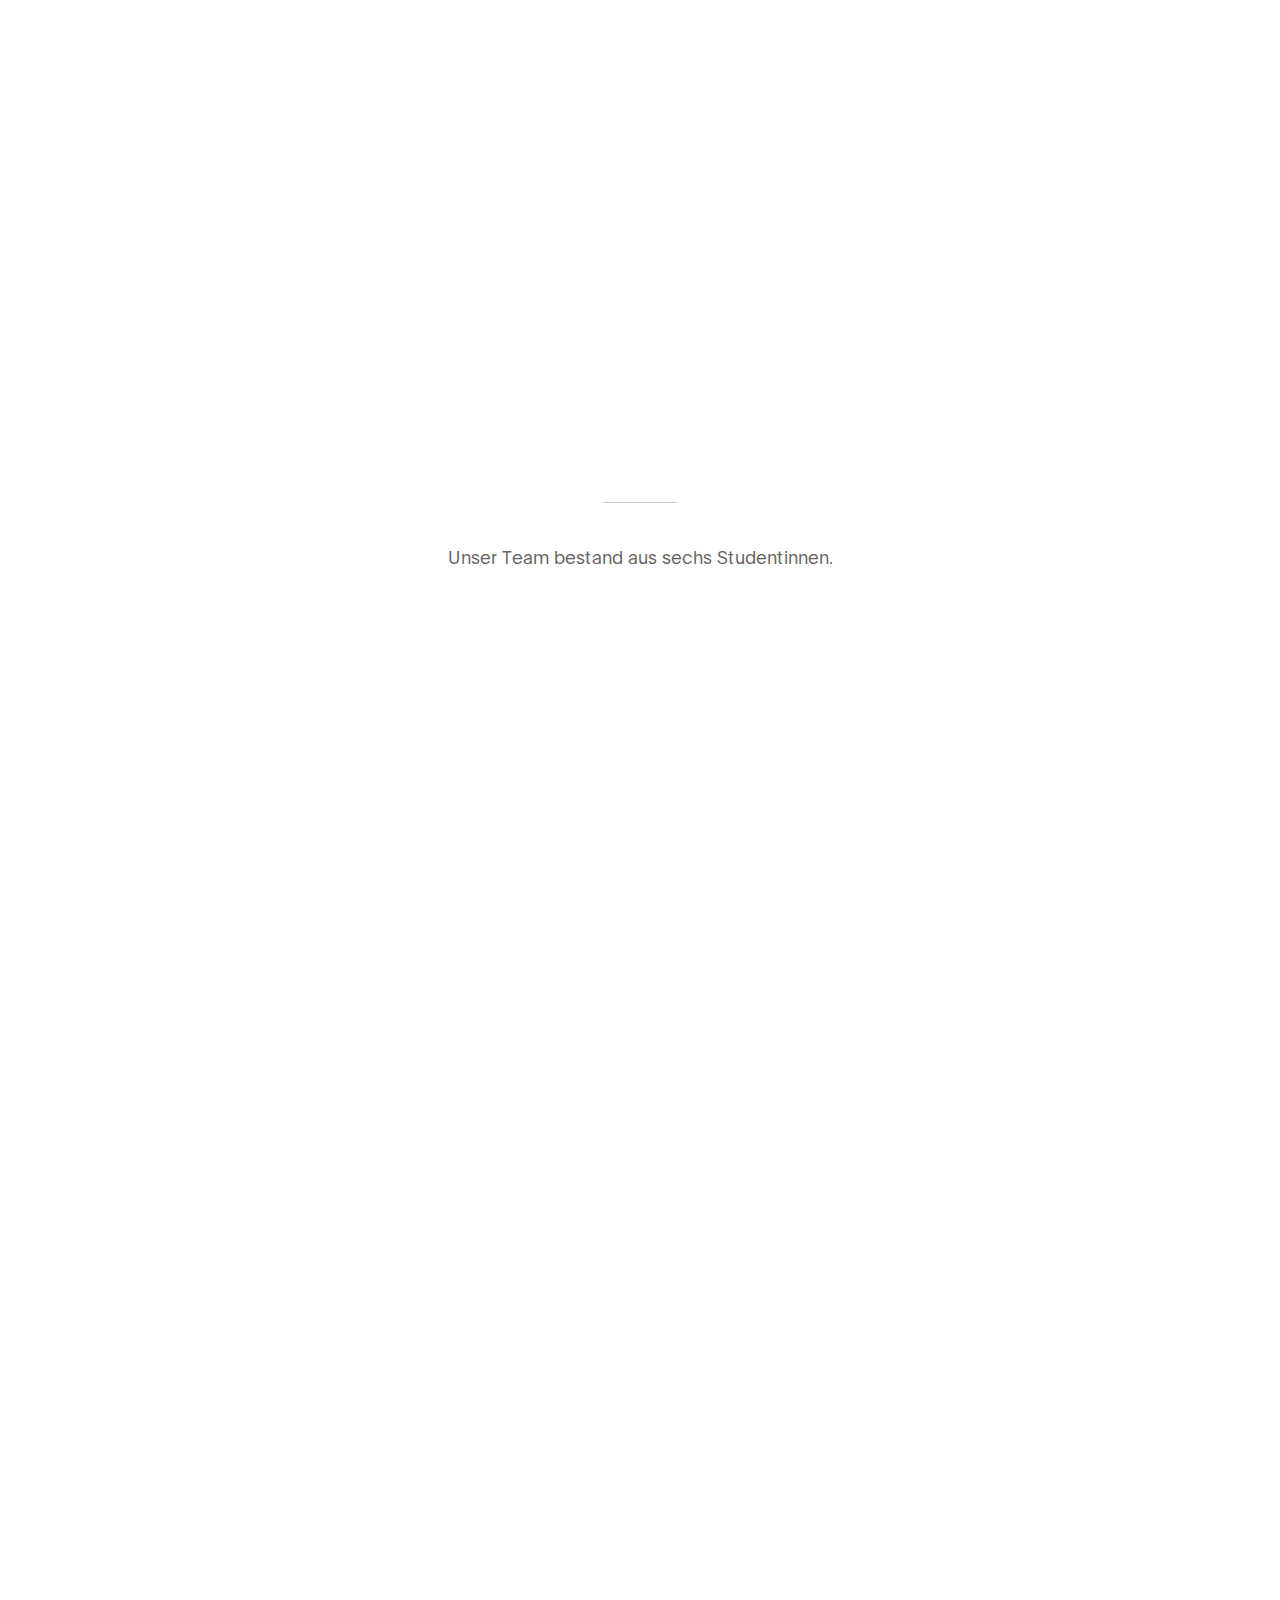
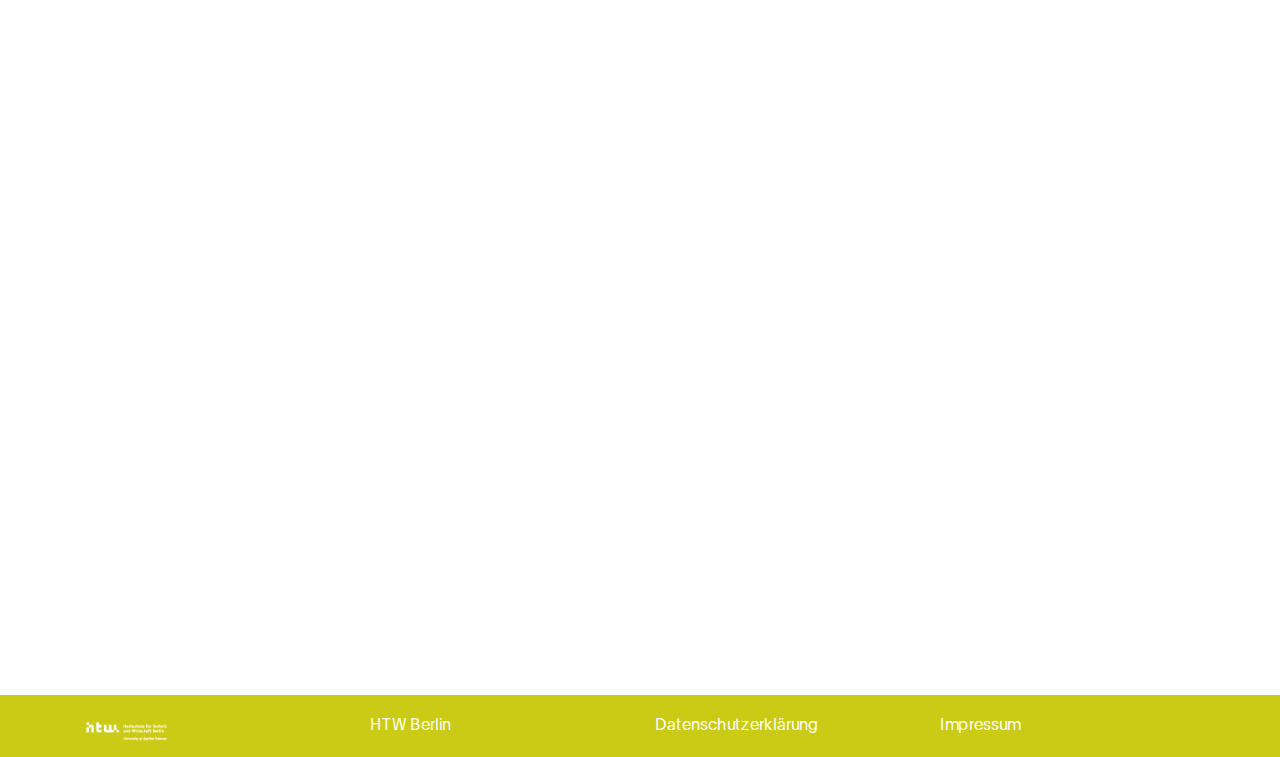
==== commit 2ec15498: "Merge branch 'main' of https://github.com/melisa-cihan/sdc-website" ====
--- a/index.html
+++ b/index.html
@@ -277,6 +277,10 @@
                         <li>Plätze mit Rechtsklick hinzufügen</li>
                         <li>Plätze durch jeden Nutzer entfernen</li>
                         <li>Elemente der Barrierefreiheit</li>
+                            <ul style="list-style-type: disc;">
+                                <li>Umgesetzt: Sprache für Screenreader, semantisches Markup, Alternativtexte bei Bildern, Hierarchien der Überschriften, Beschriftung der Formularelemente (Labels)</li>
+                                <li> Teilweise umgesetzt: Kontrast, Tastaturbedienbarkeit, Fokusring, Mindestgröße, Aria-Labels</li>
+                            </ul>
                       </ul>
                     </p>
                   </div>
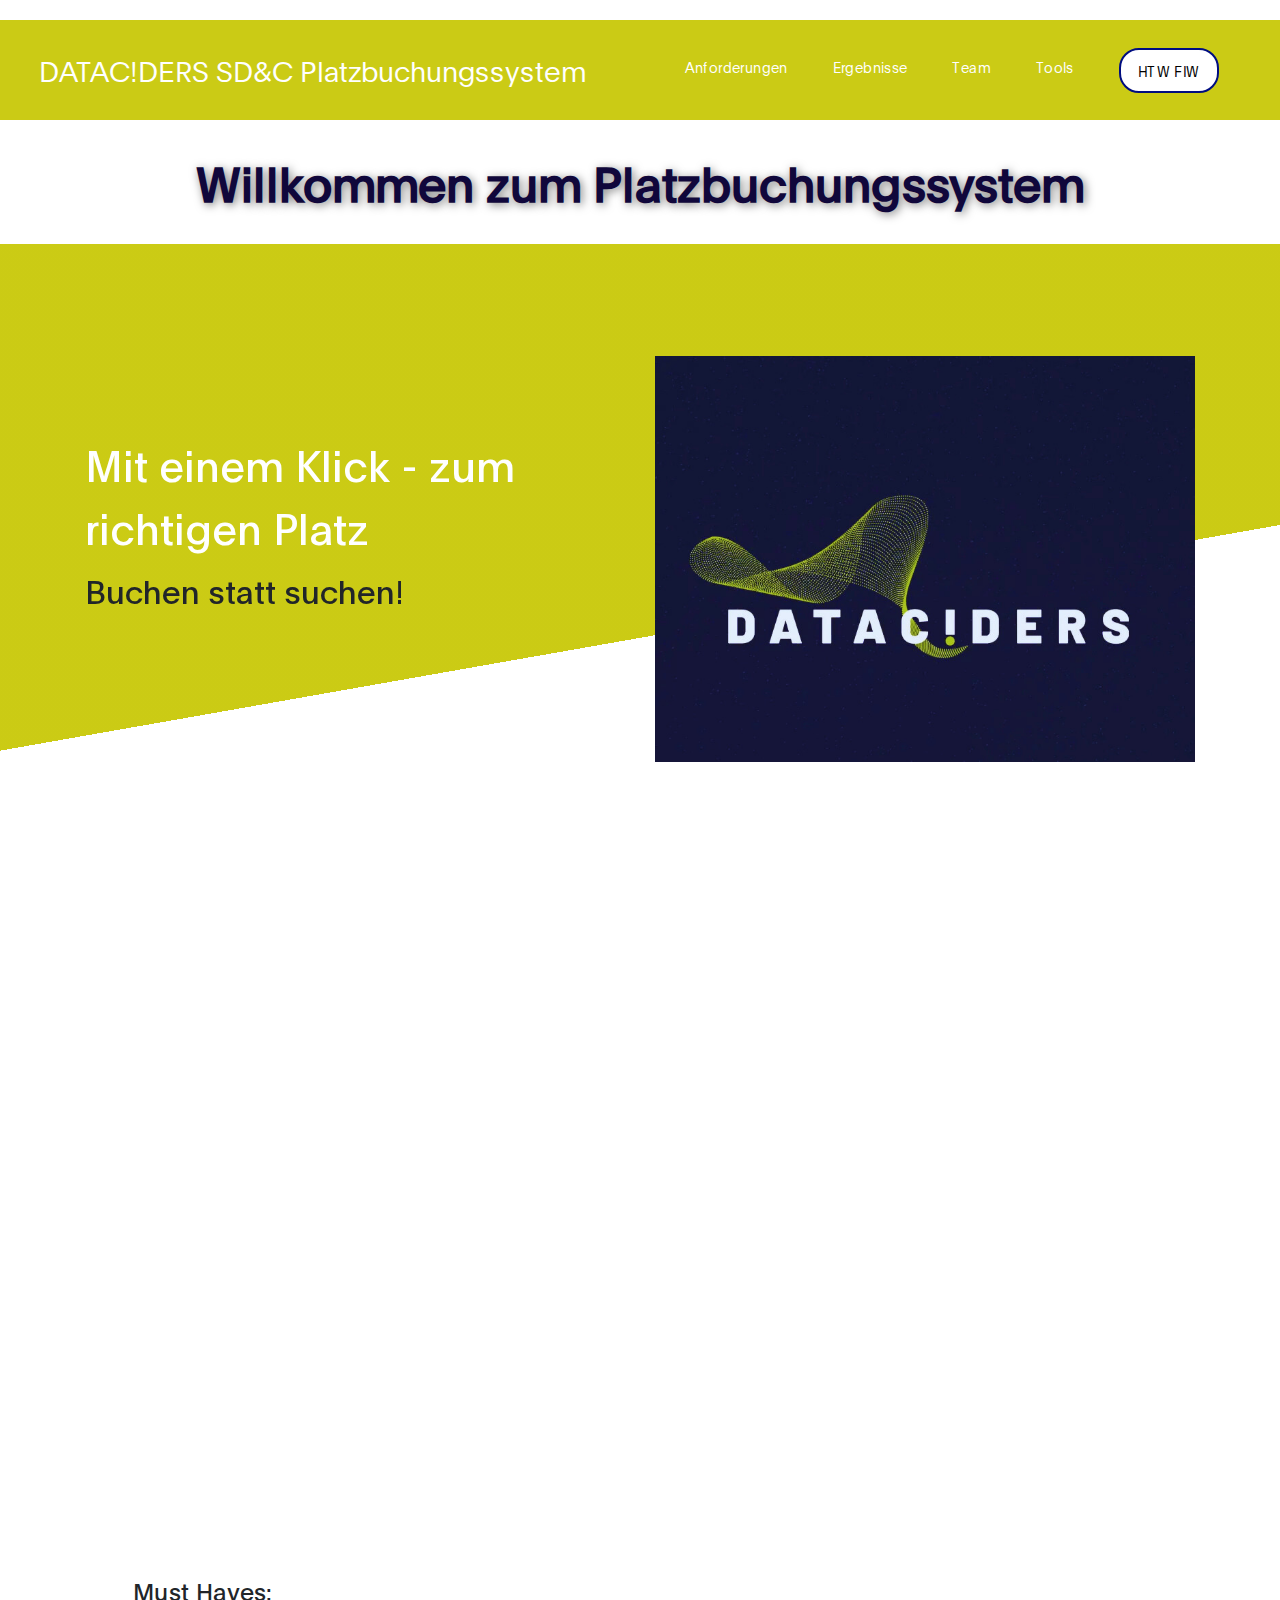
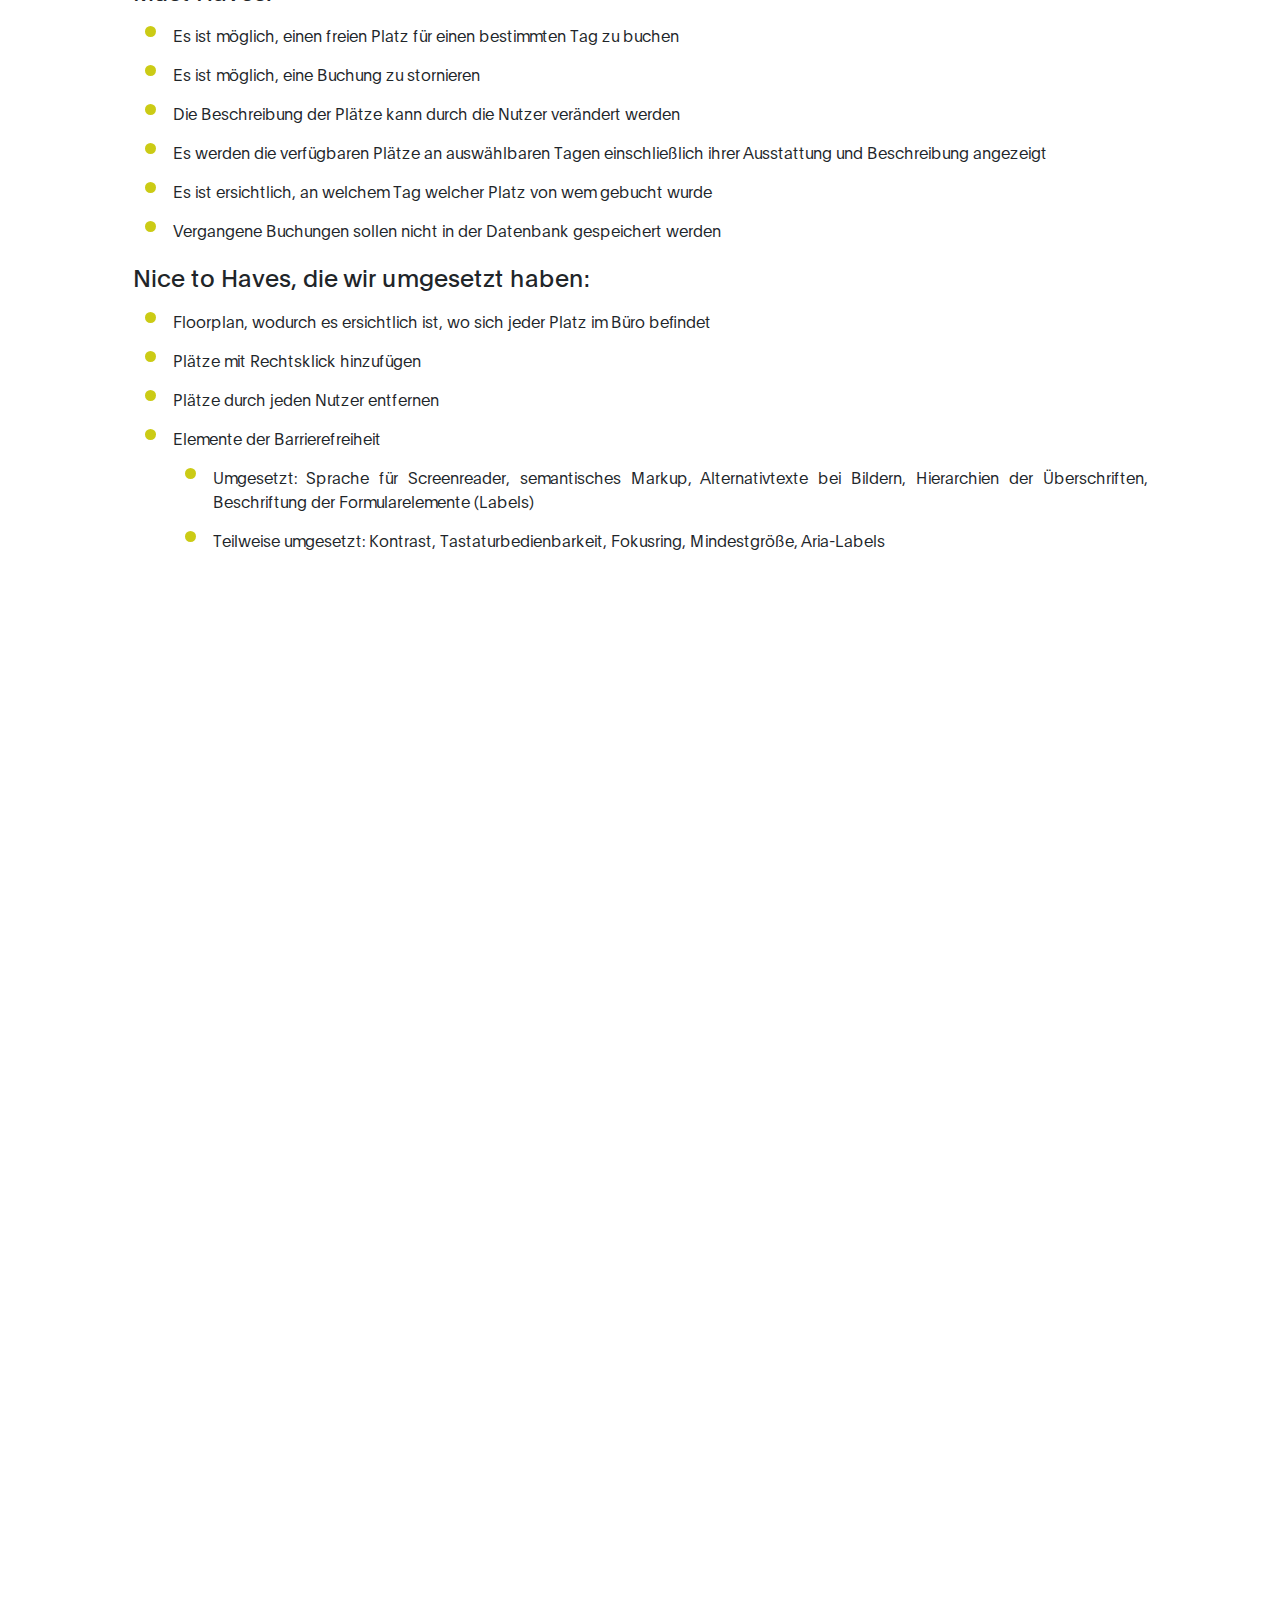
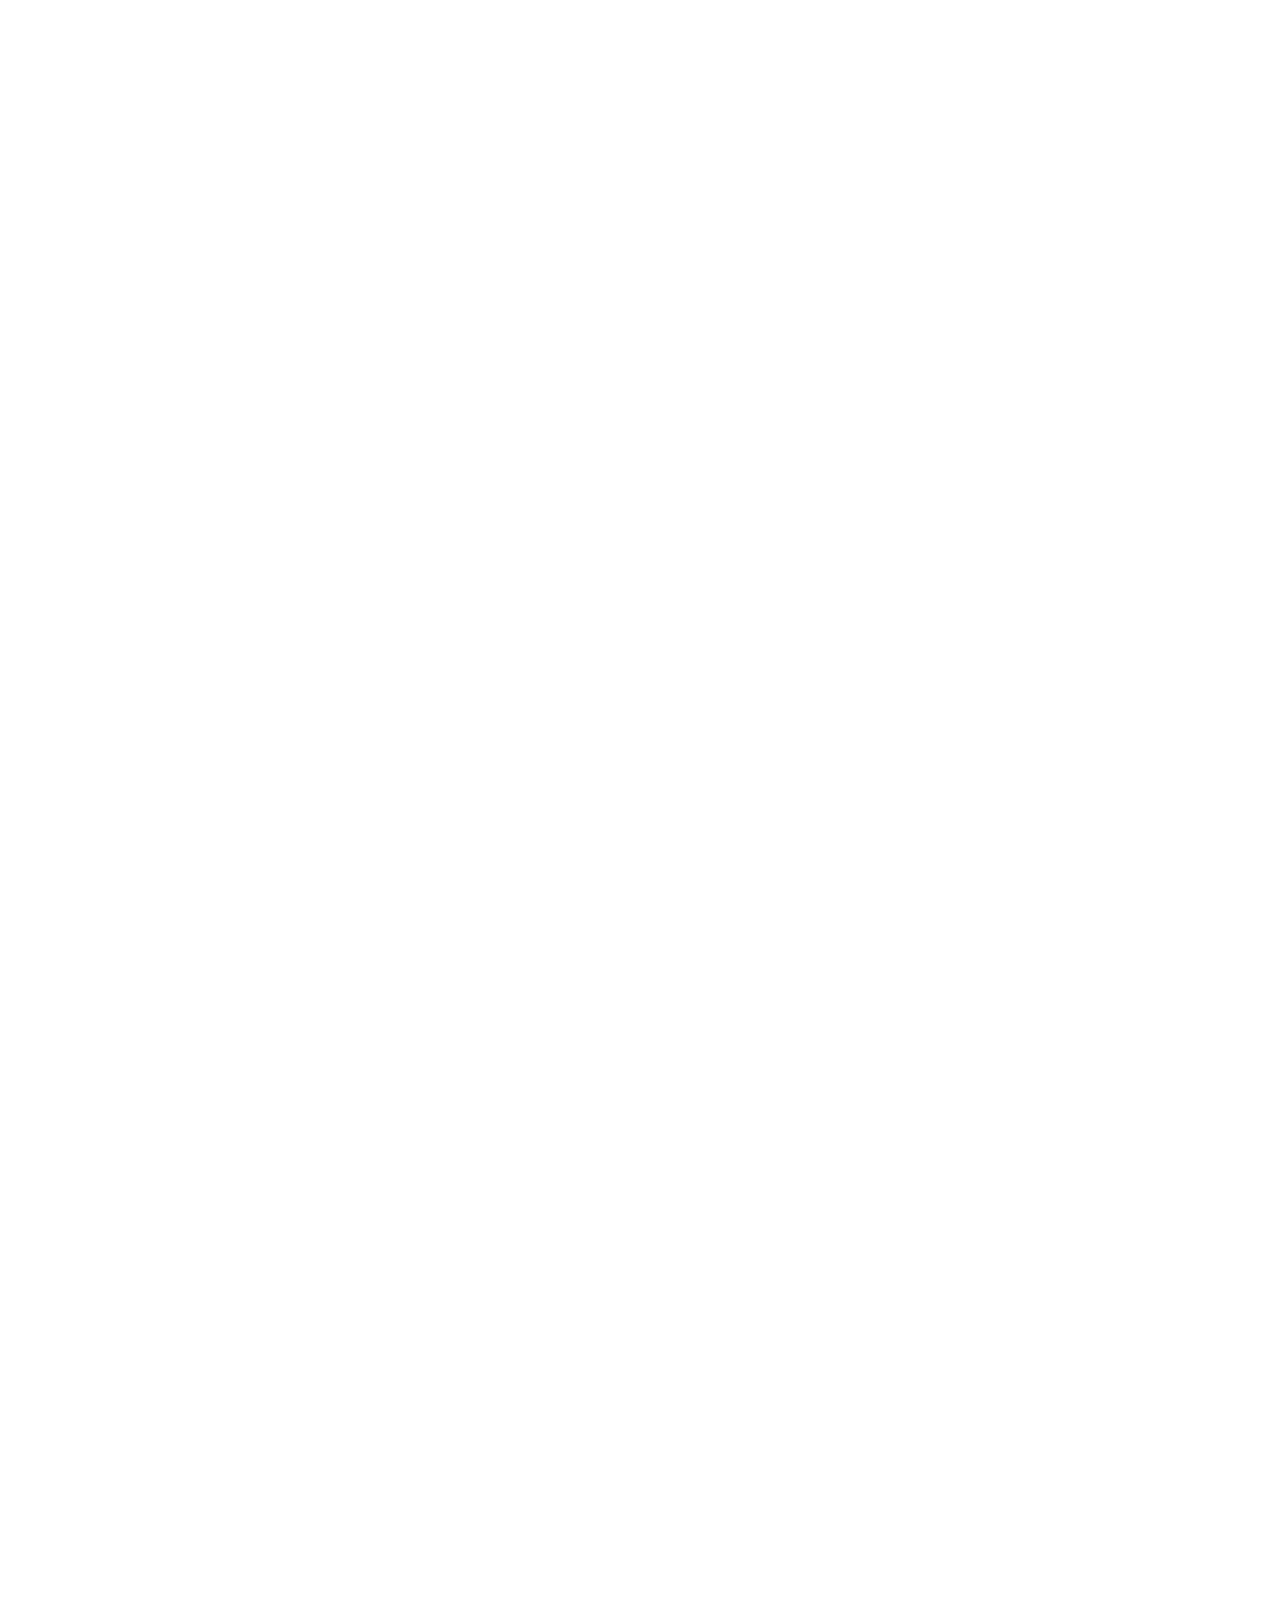
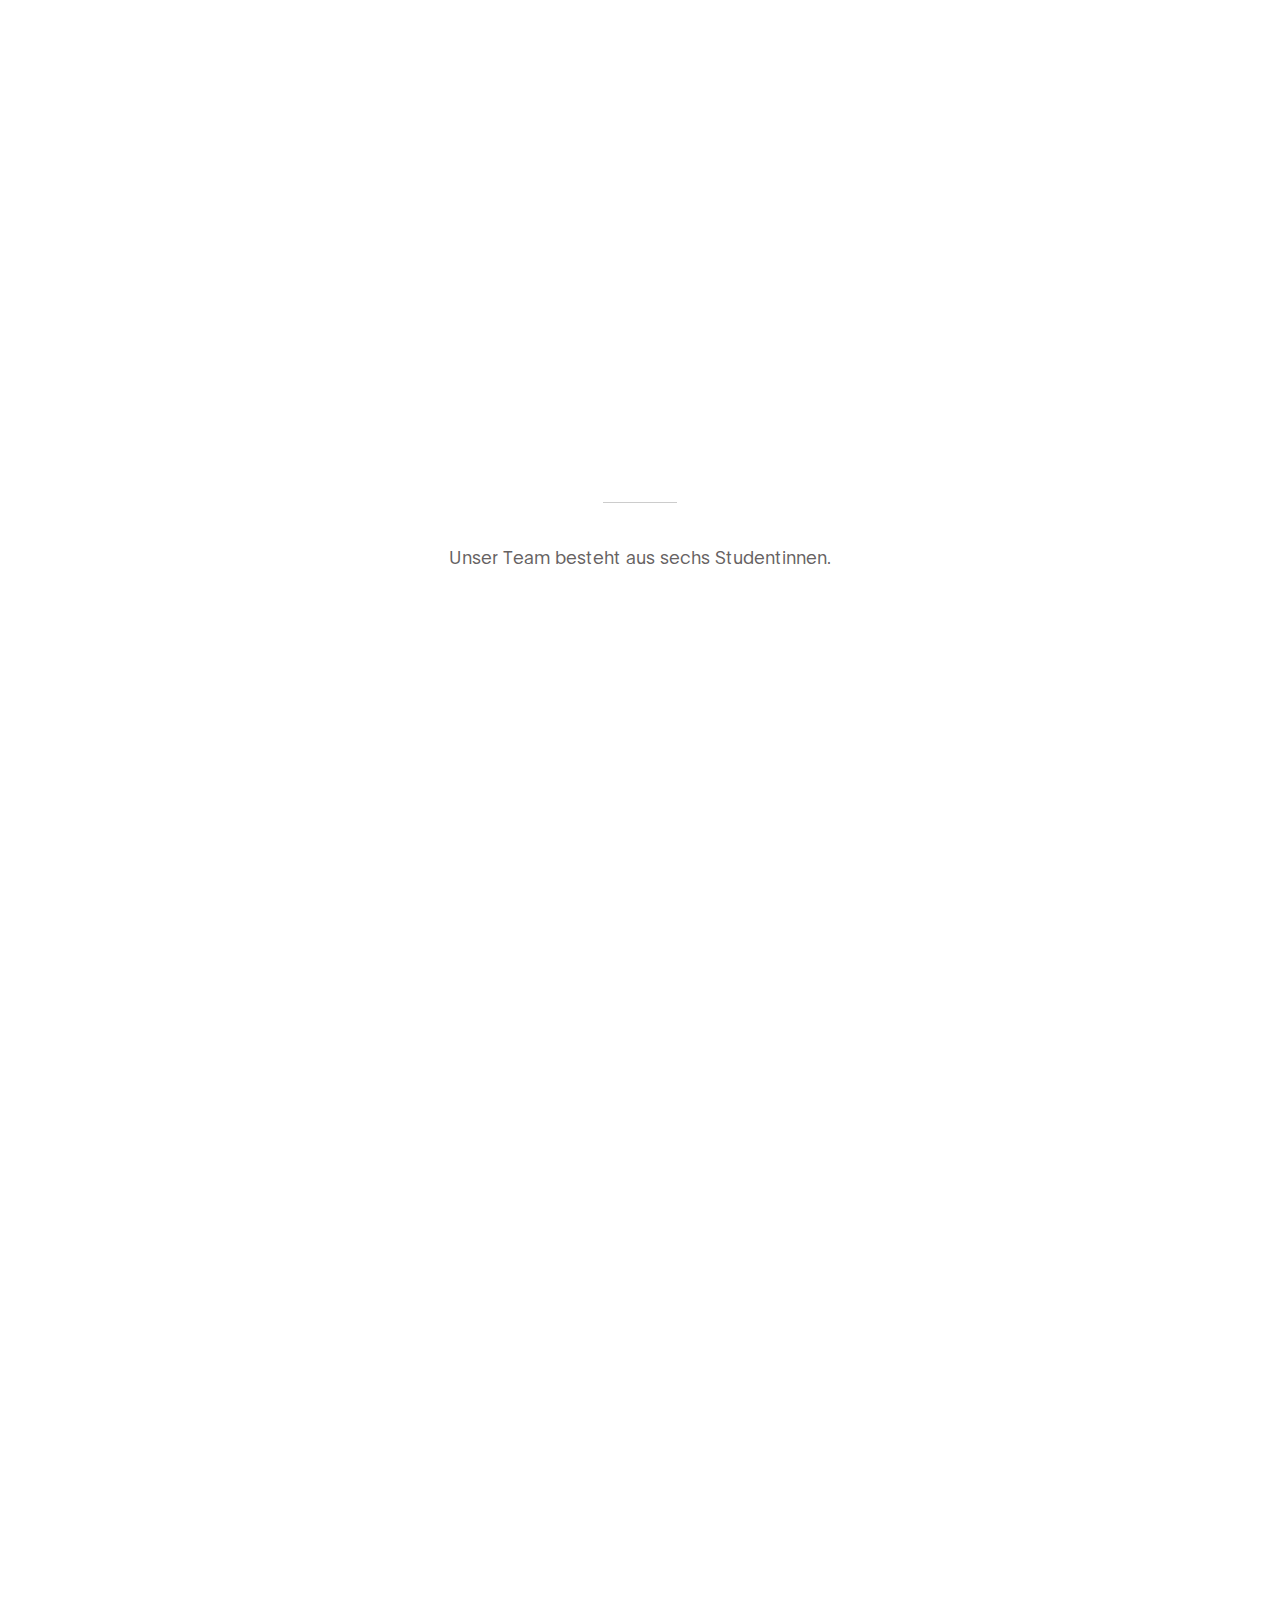
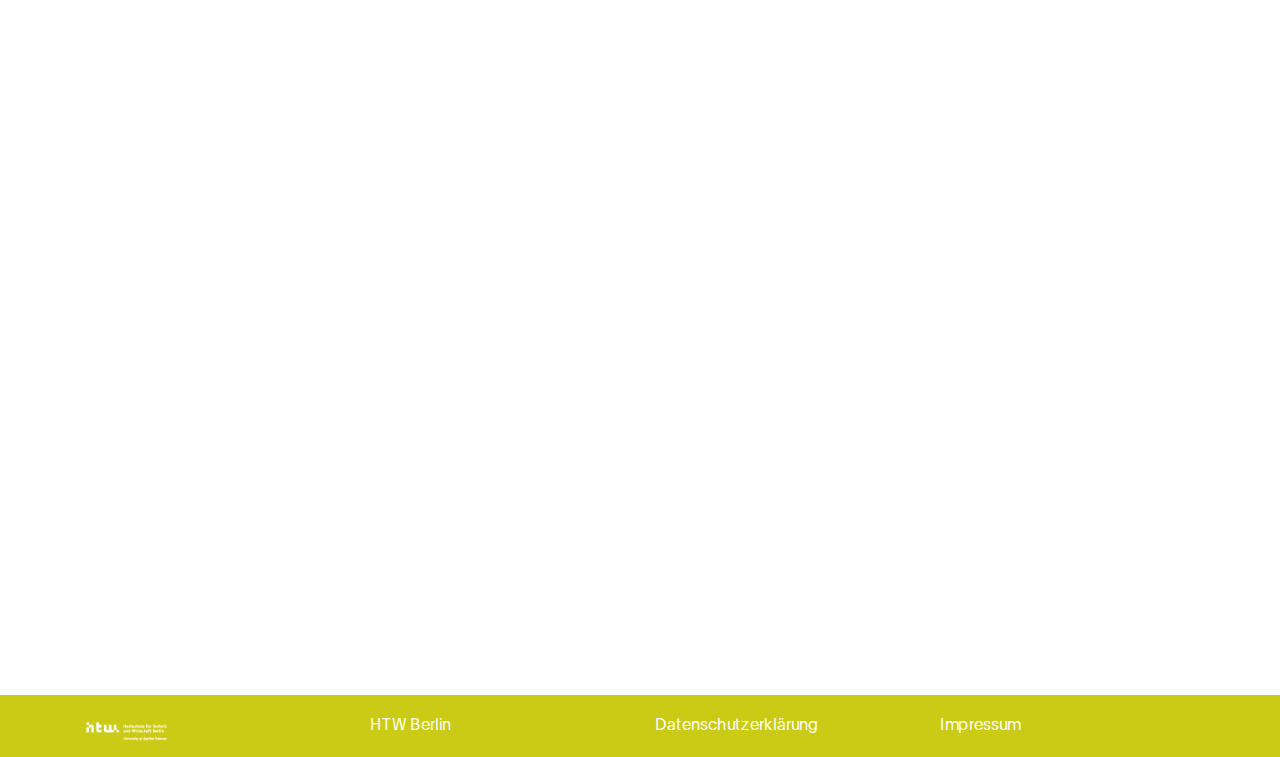
==== commit 6a7c0b76: "change head" ====
--- a/index.html
+++ b/index.html
@@ -346,7 +346,7 @@
                 <h2 class="col-lg-7 mx-auto col-md-10 col-12 centered-title" data-aos="fade-up">
                     <strong> Unser Ergebnis </strong>
                 </h2>
-            <video width="800" controls style="margin-top: 20px;">
+            <video width="801" controls style="margin-top: 20px;">
                 <source src="./video/Final Video.mp4" type="video/mp4">
             </video>
             </div>
@@ -376,7 +376,7 @@
                 </div>
             </div>
 
-            <p style="text-align: center; margin-bottom: 50px;">Unser Team bestand aus sechs Studentinnen.</p>
+            <p style="text-align: center; margin-bottom: 50px;">Unser Team besteht aus sechs Studentinnen.</p>
 
             <div class="members-container" data-aos="fade-up" data-aos-delay="200" style="padding-top: 20px; padding-bottom: 20px;">
                 <img src="./Fotos/memLogo.png" class="img-fluid" alt="members" style="width: 190%; border: 30px solid var(--project-bg); border-radius: 25px; ">
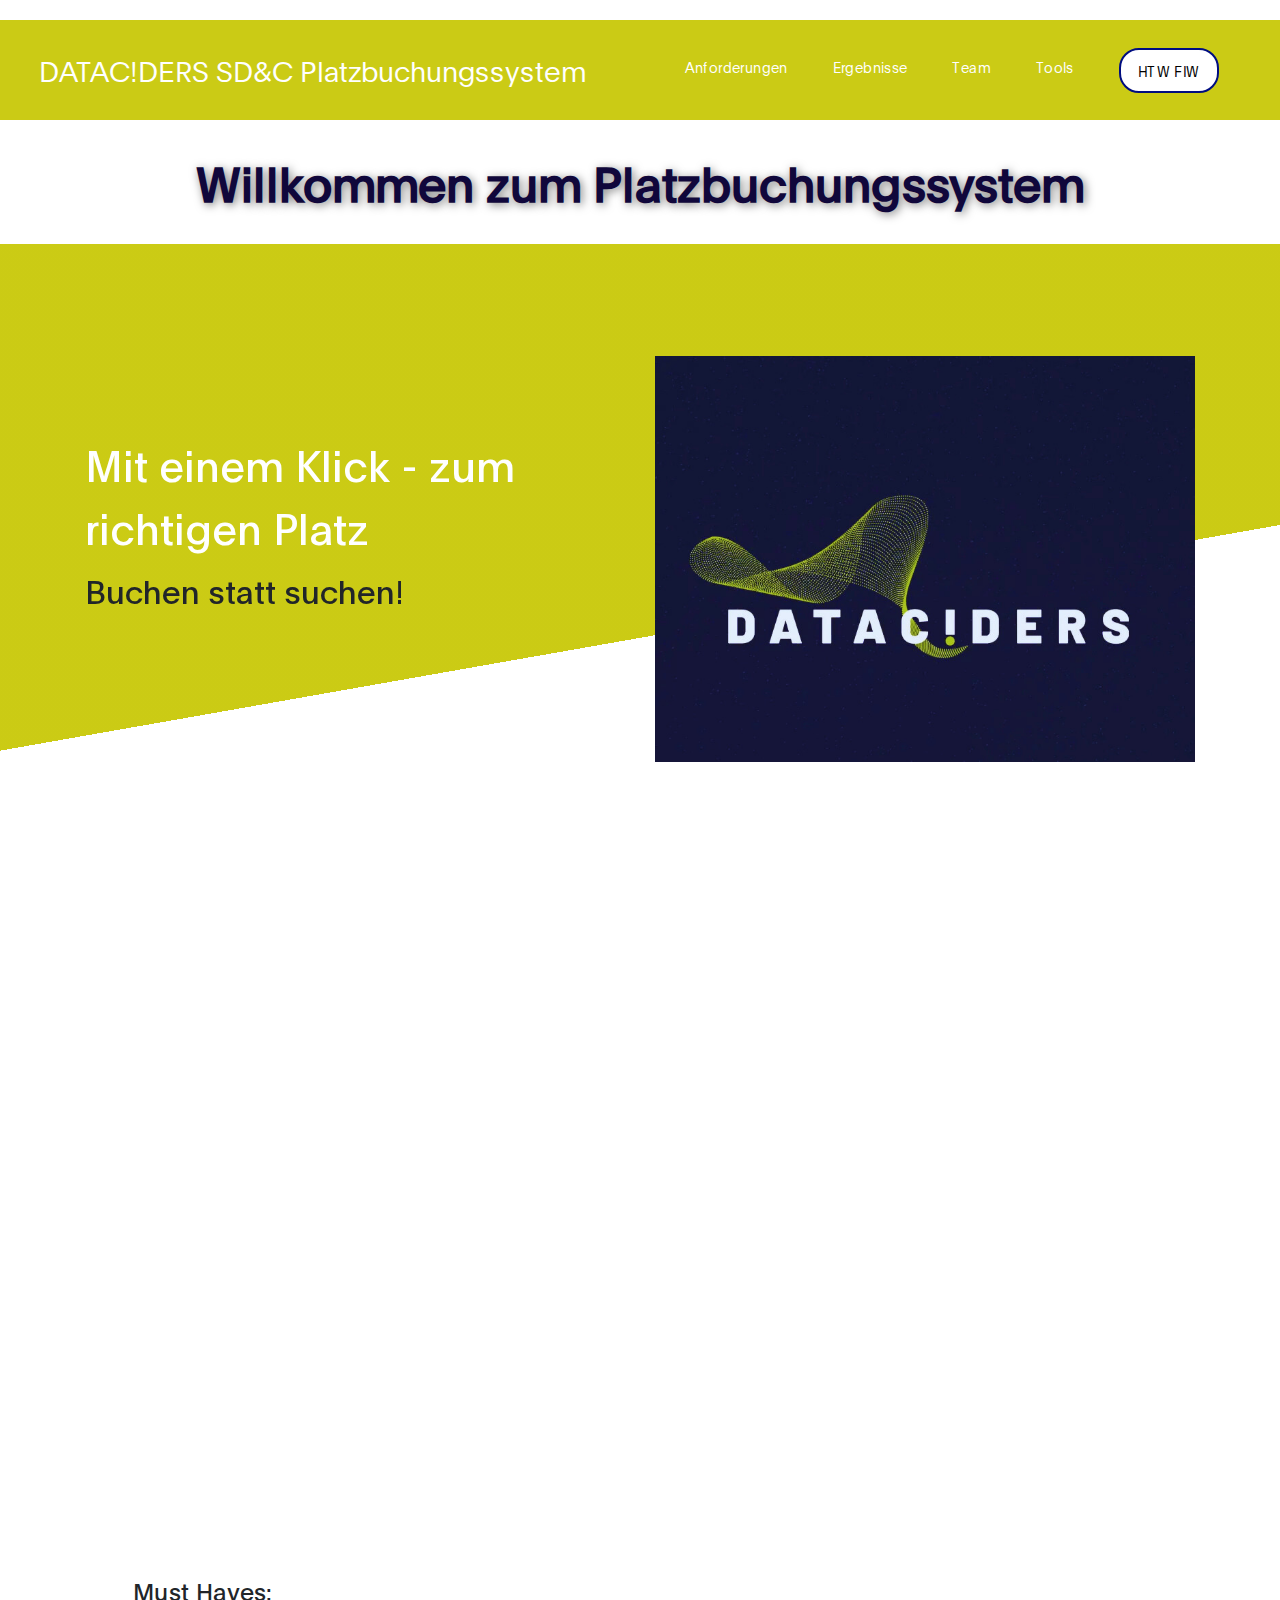
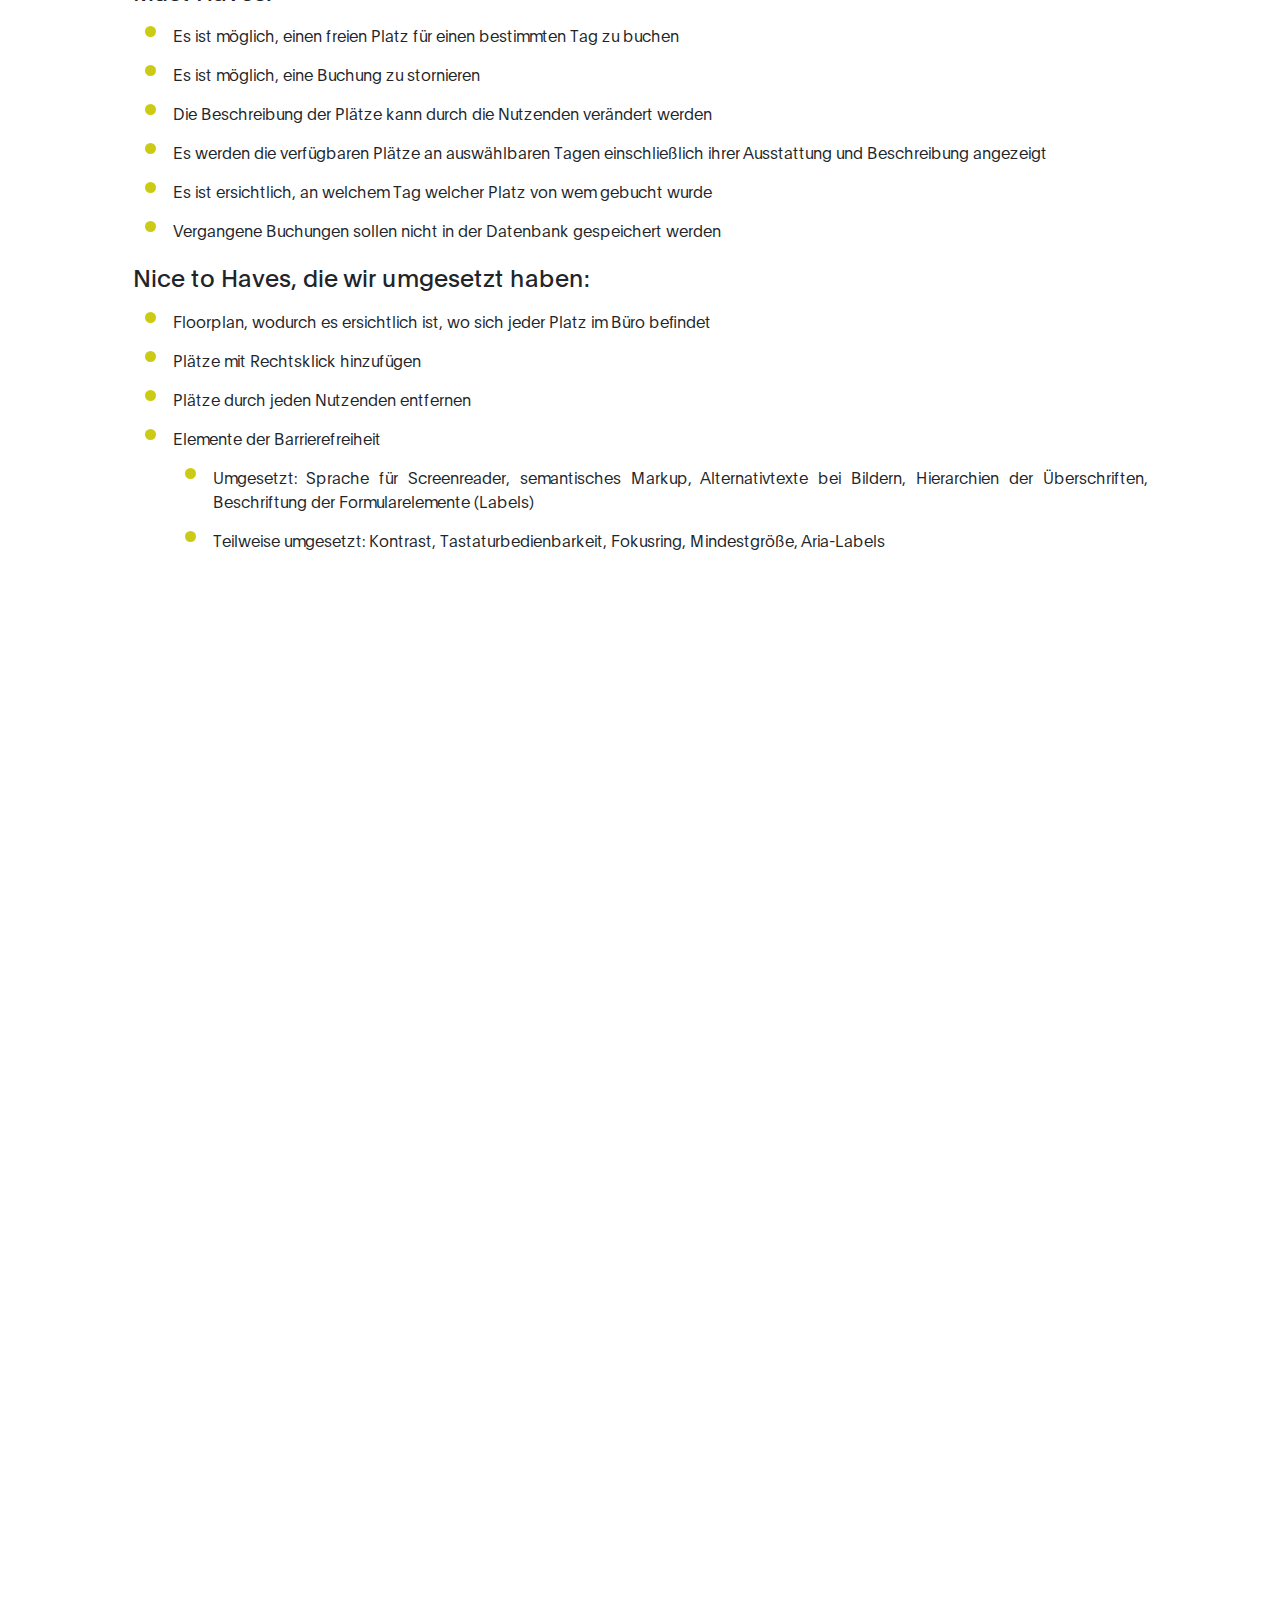
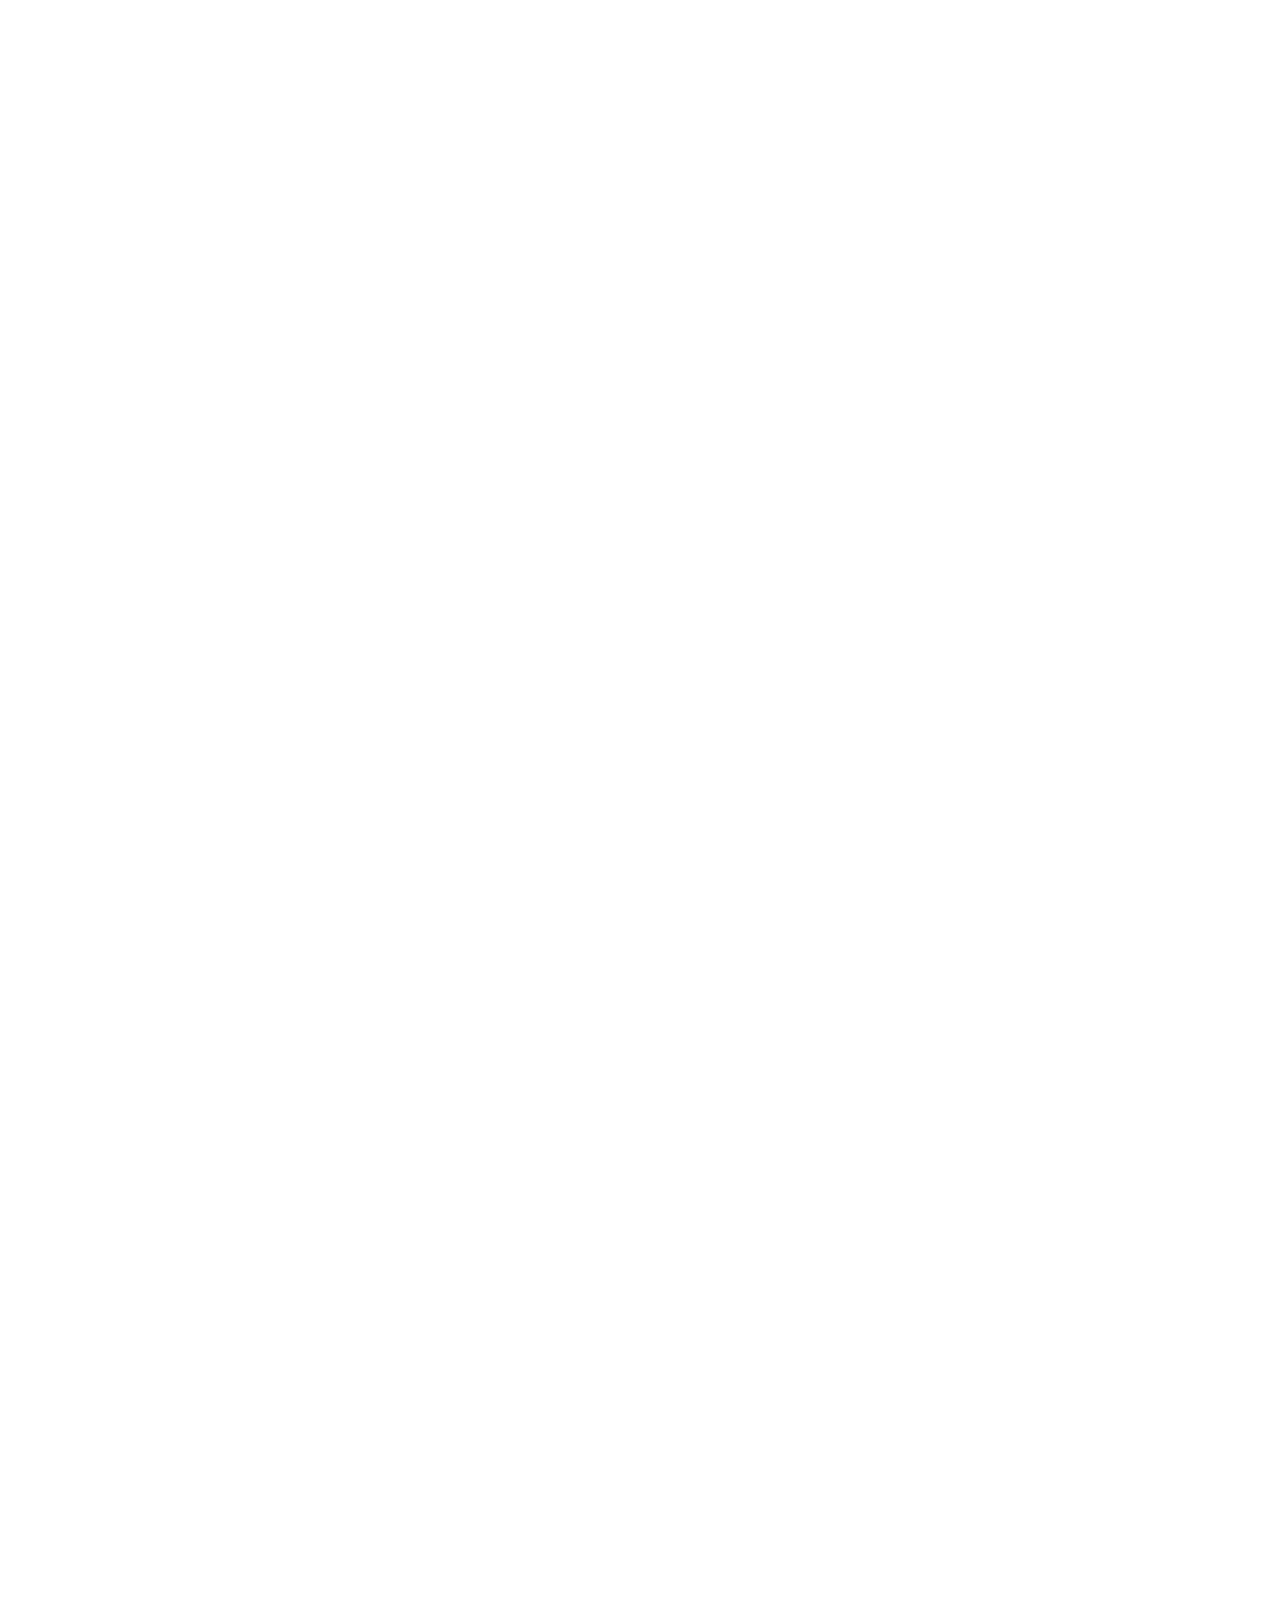
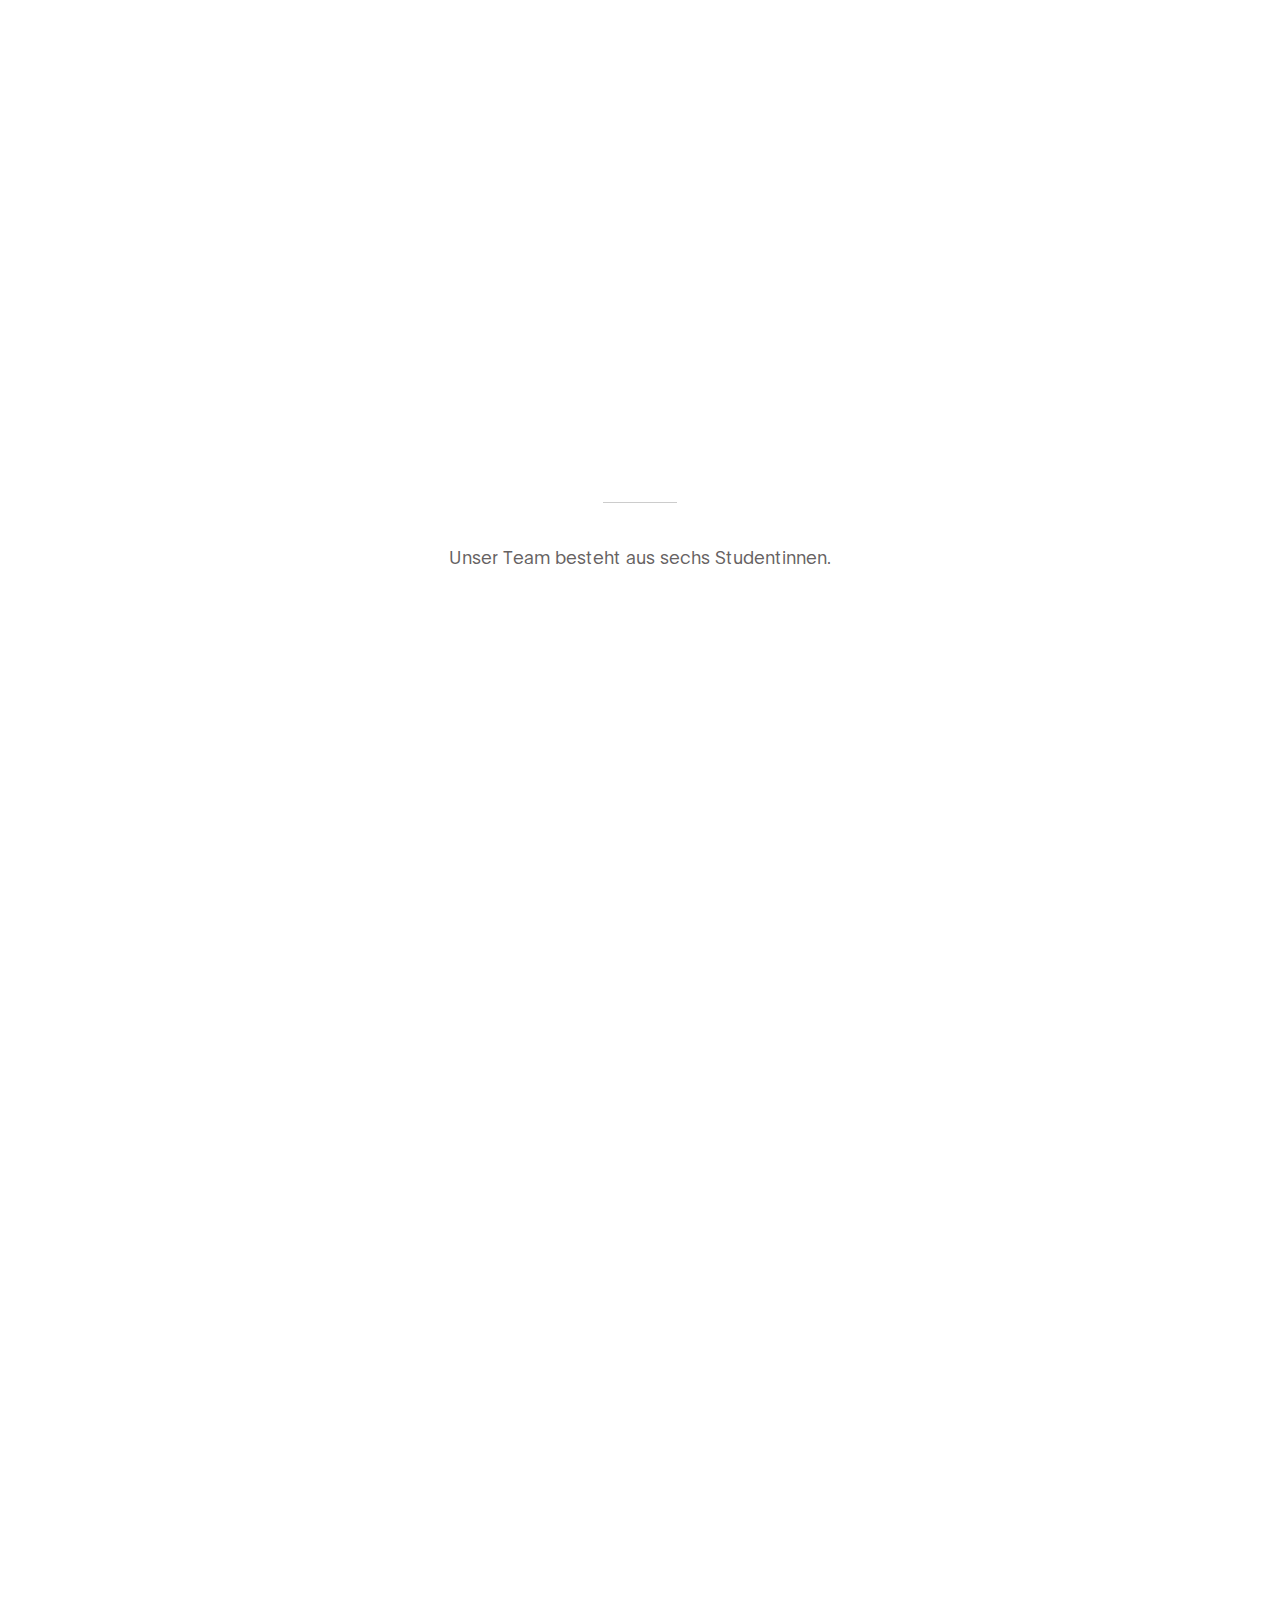
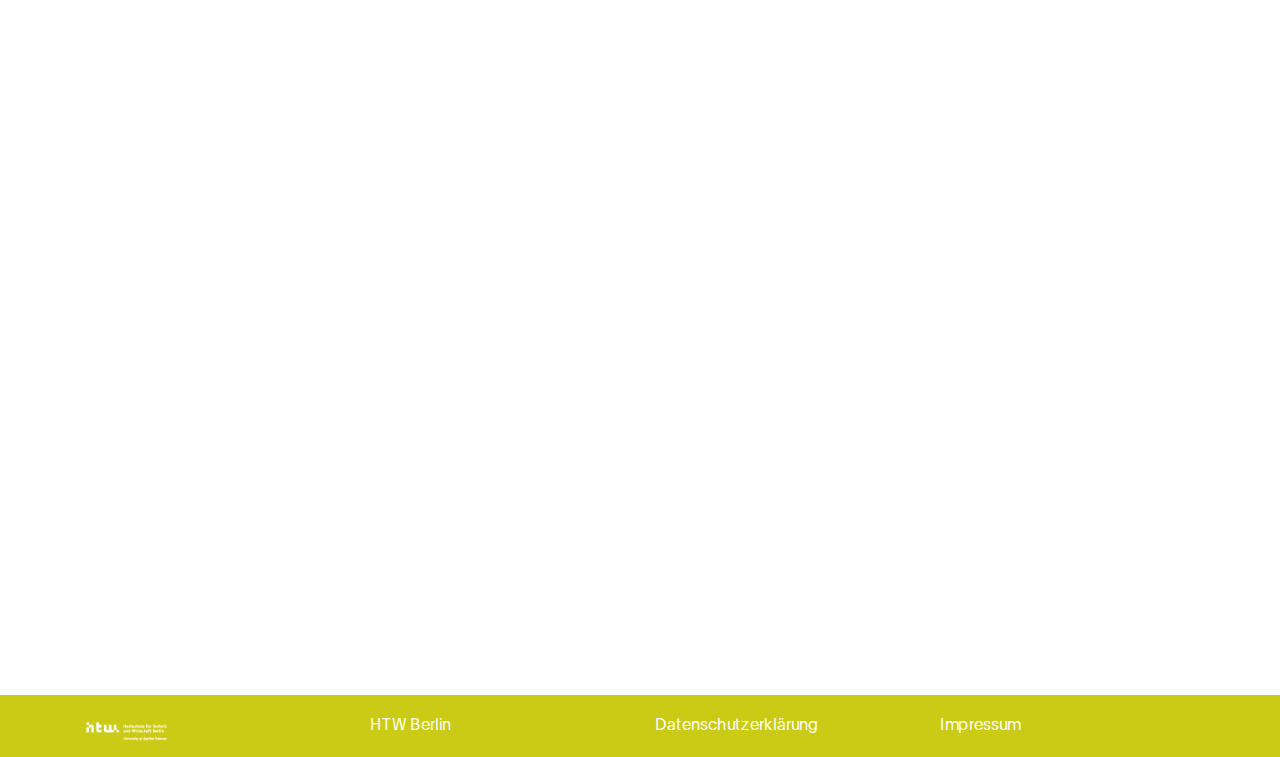
==== commit ba9ec6c4: "change language" ====
--- a/index.html
+++ b/index.html
@@ -266,7 +266,7 @@
                       <ul>
                         <li>Es ist möglich, einen freien Platz für einen bestimmten Tag zu buchen</li>
                         <li>Es ist möglich, eine Buchung zu stornieren</li>
-                        <li>Die Beschreibung der Plätze kann durch die Nutzer verändert werden</li>
+                        <li>Die Beschreibung der Plätze kann durch die Nutzenden verändert werden</li>
                         <li>Es werden die verfügbaren Plätze an auswählbaren Tagen einschließlich ihrer Ausstattung und Beschreibung angezeigt</li>
                         <li>Es ist ersichtlich, an welchem Tag welcher Platz von wem gebucht wurde</li>
                         <li>Vergangene Buchungen sollen nicht in der Datenbank gespeichert werden</li>
@@ -275,11 +275,11 @@
                       <ul>
                         <li>Floorplan, wodurch es ersichtlich ist, wo sich jeder Platz im Büro befindet</li>
                         <li>Plätze mit Rechtsklick hinzufügen</li>
-                        <li>Plätze durch jeden Nutzer entfernen</li>
+                        <li>Plätze durch jeden Nutzenden entfernen</li>
                         <li>Elemente der Barrierefreiheit</li>
                             <ul style="list-style-type: disc;">
                                 <li>Umgesetzt: Sprache für Screenreader, semantisches Markup, Alternativtexte bei Bildern, Hierarchien der Überschriften, Beschriftung der Formularelemente (Labels)</li>
-                                <li> Teilweise umgesetzt: Kontrast, Tastaturbedienbarkeit, Fokusring, Mindestgröße, Aria-Labels</li>
+                                <li>Teilweise umgesetzt: Kontrast, Tastaturbedienbarkeit, Fokusring, Mindestgröße, Aria-Labels</li>
                             </ul>
                       </ul>
                     </p>
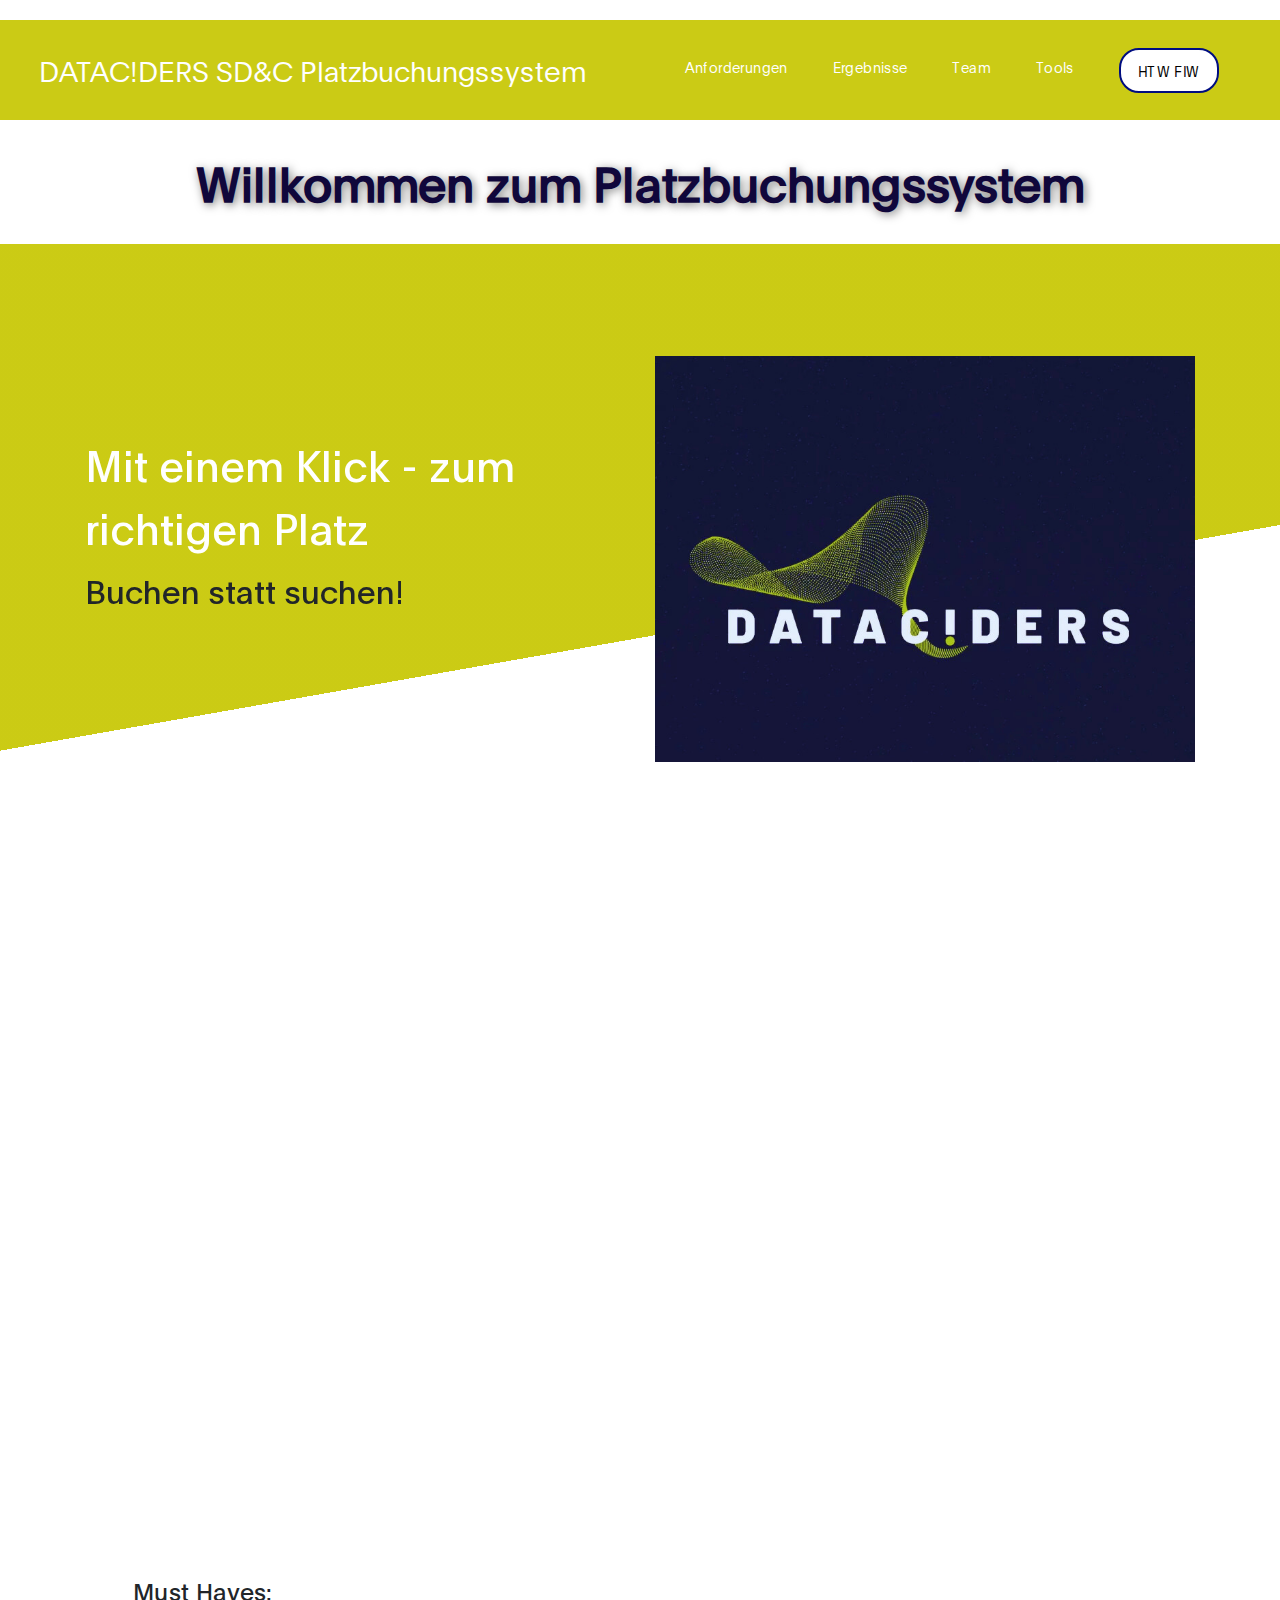
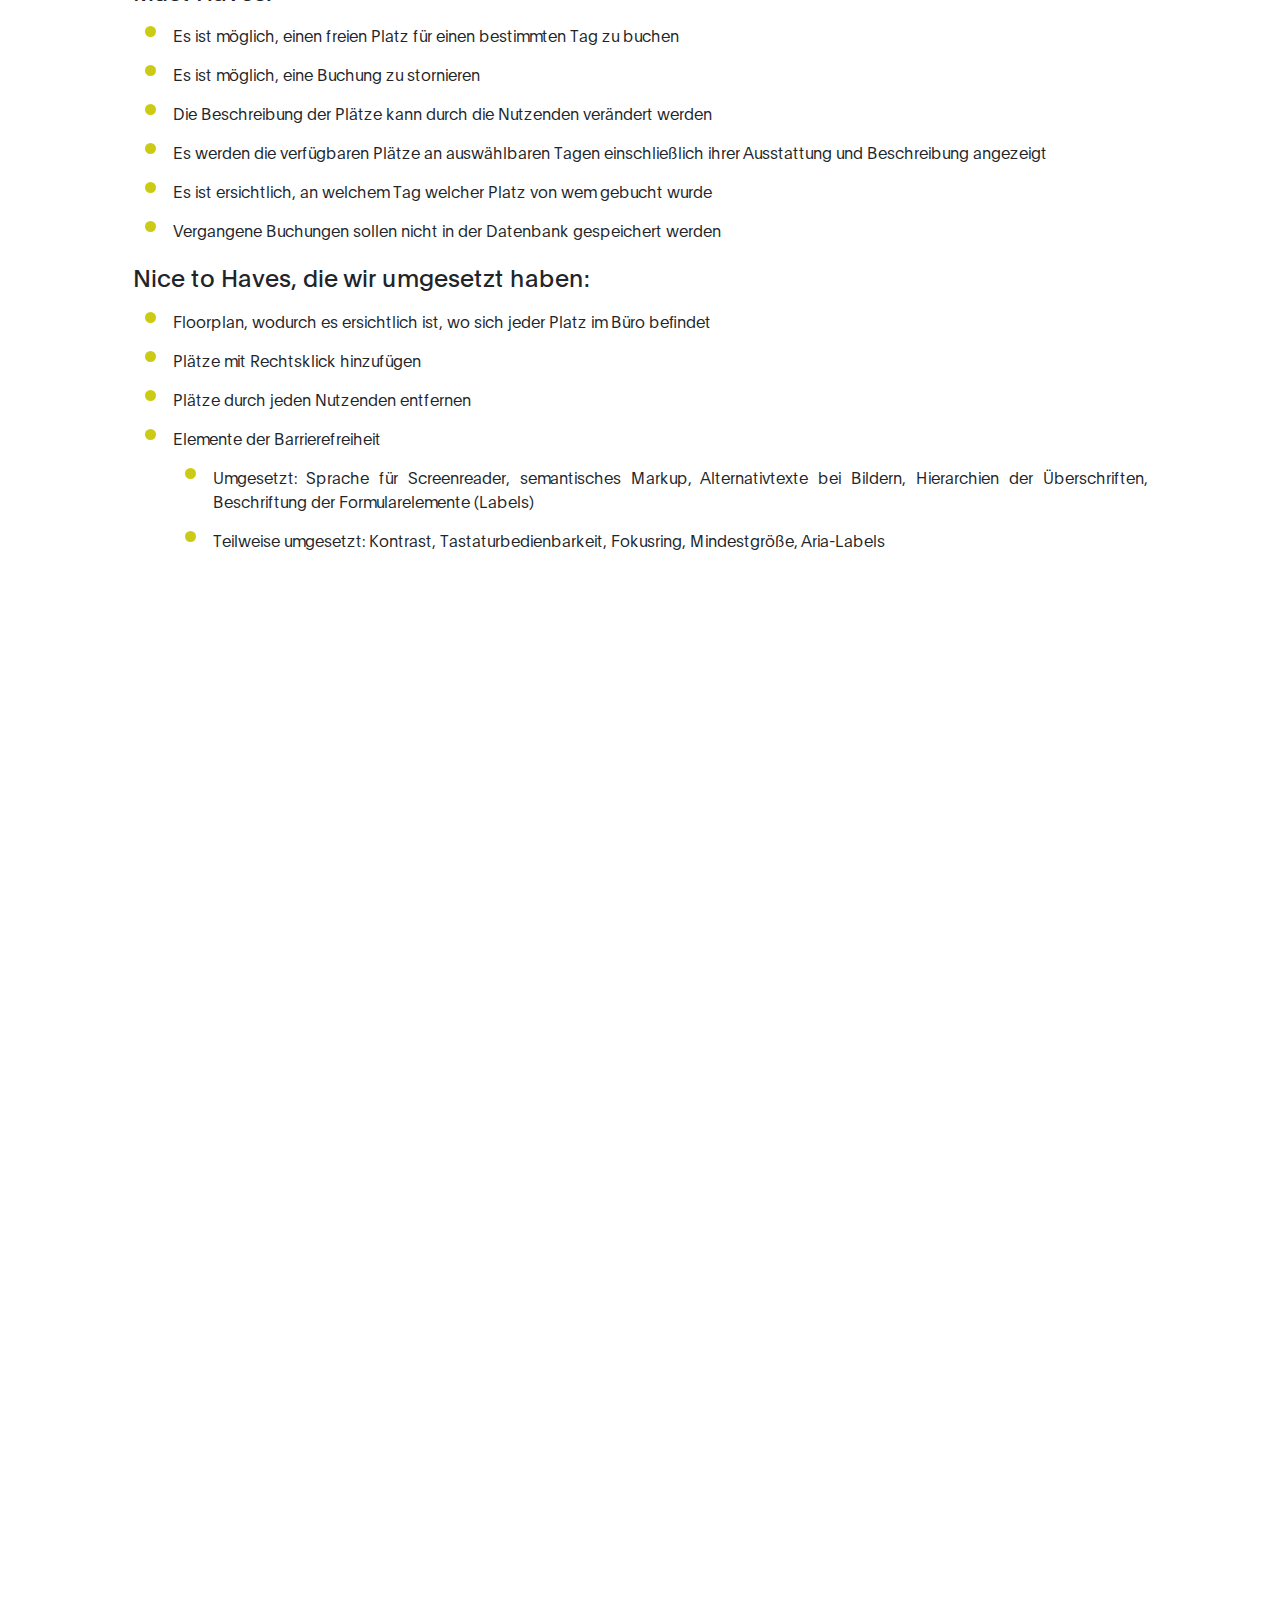
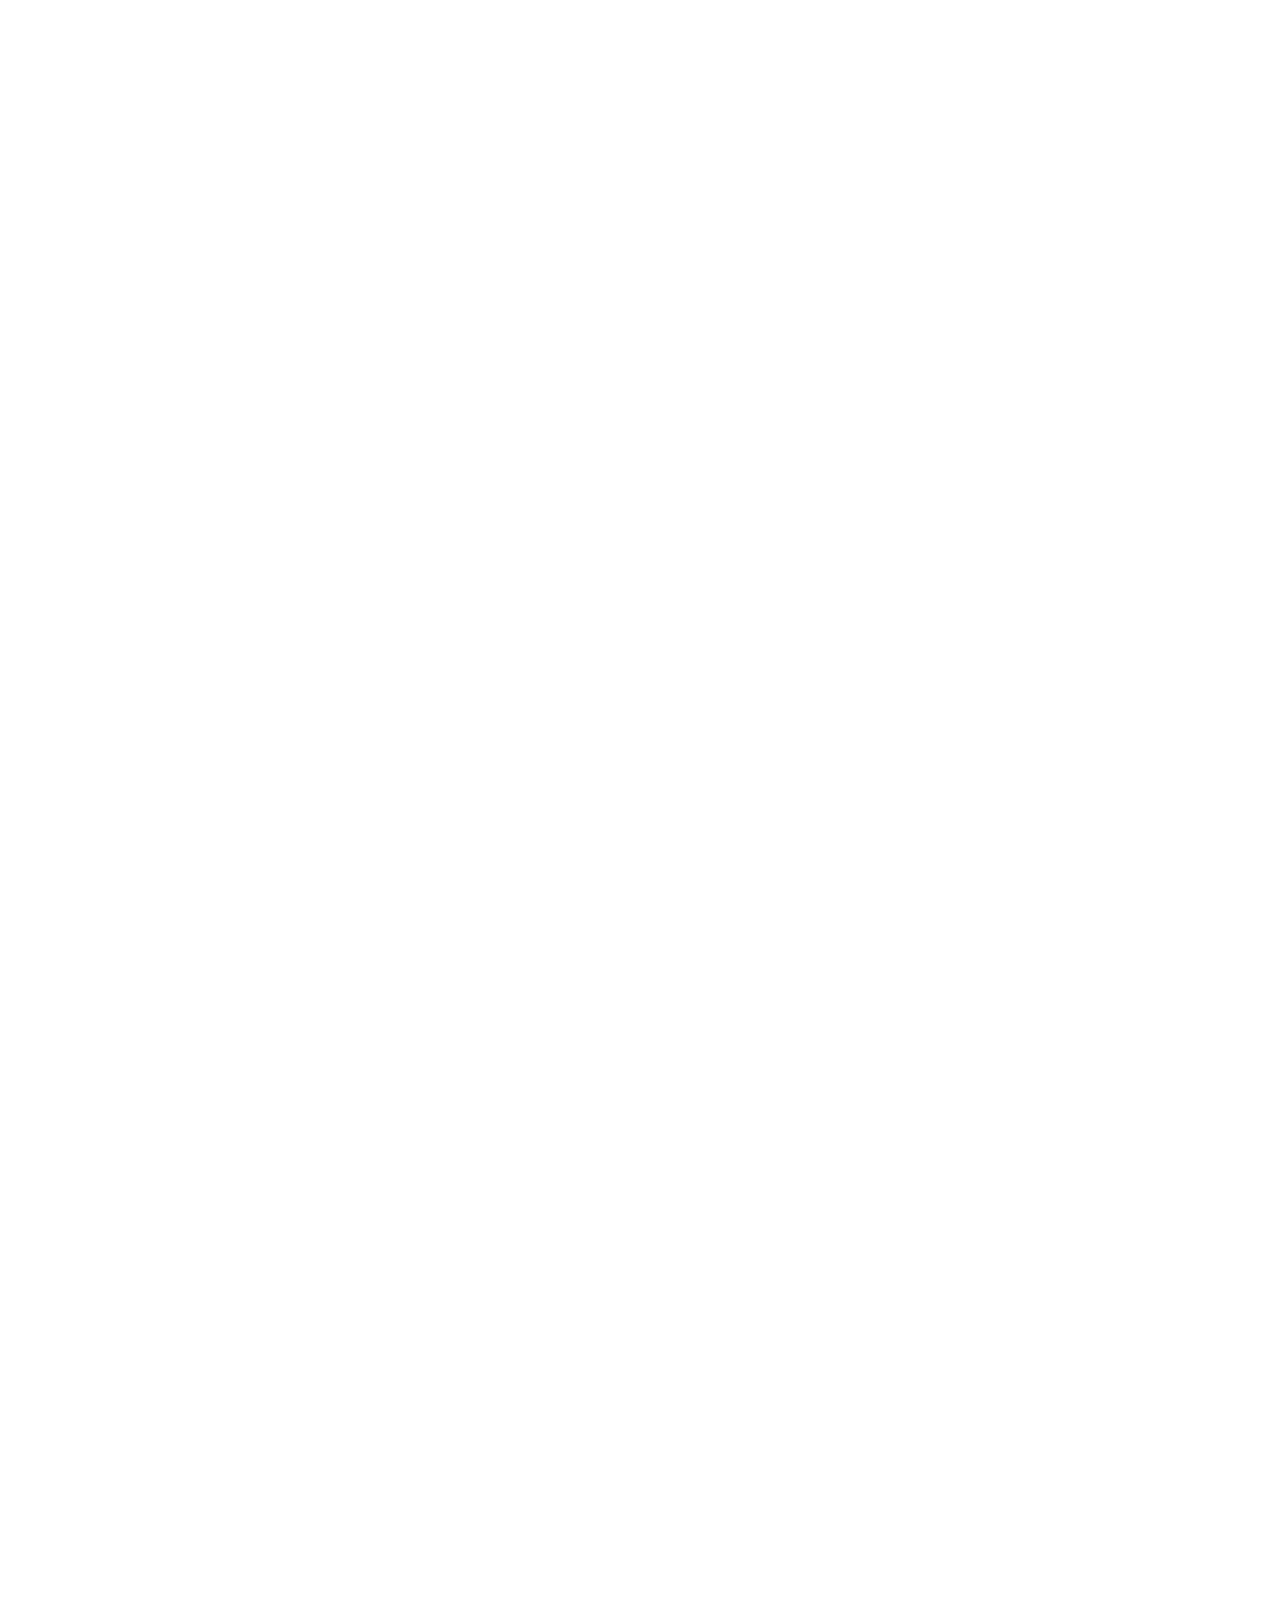
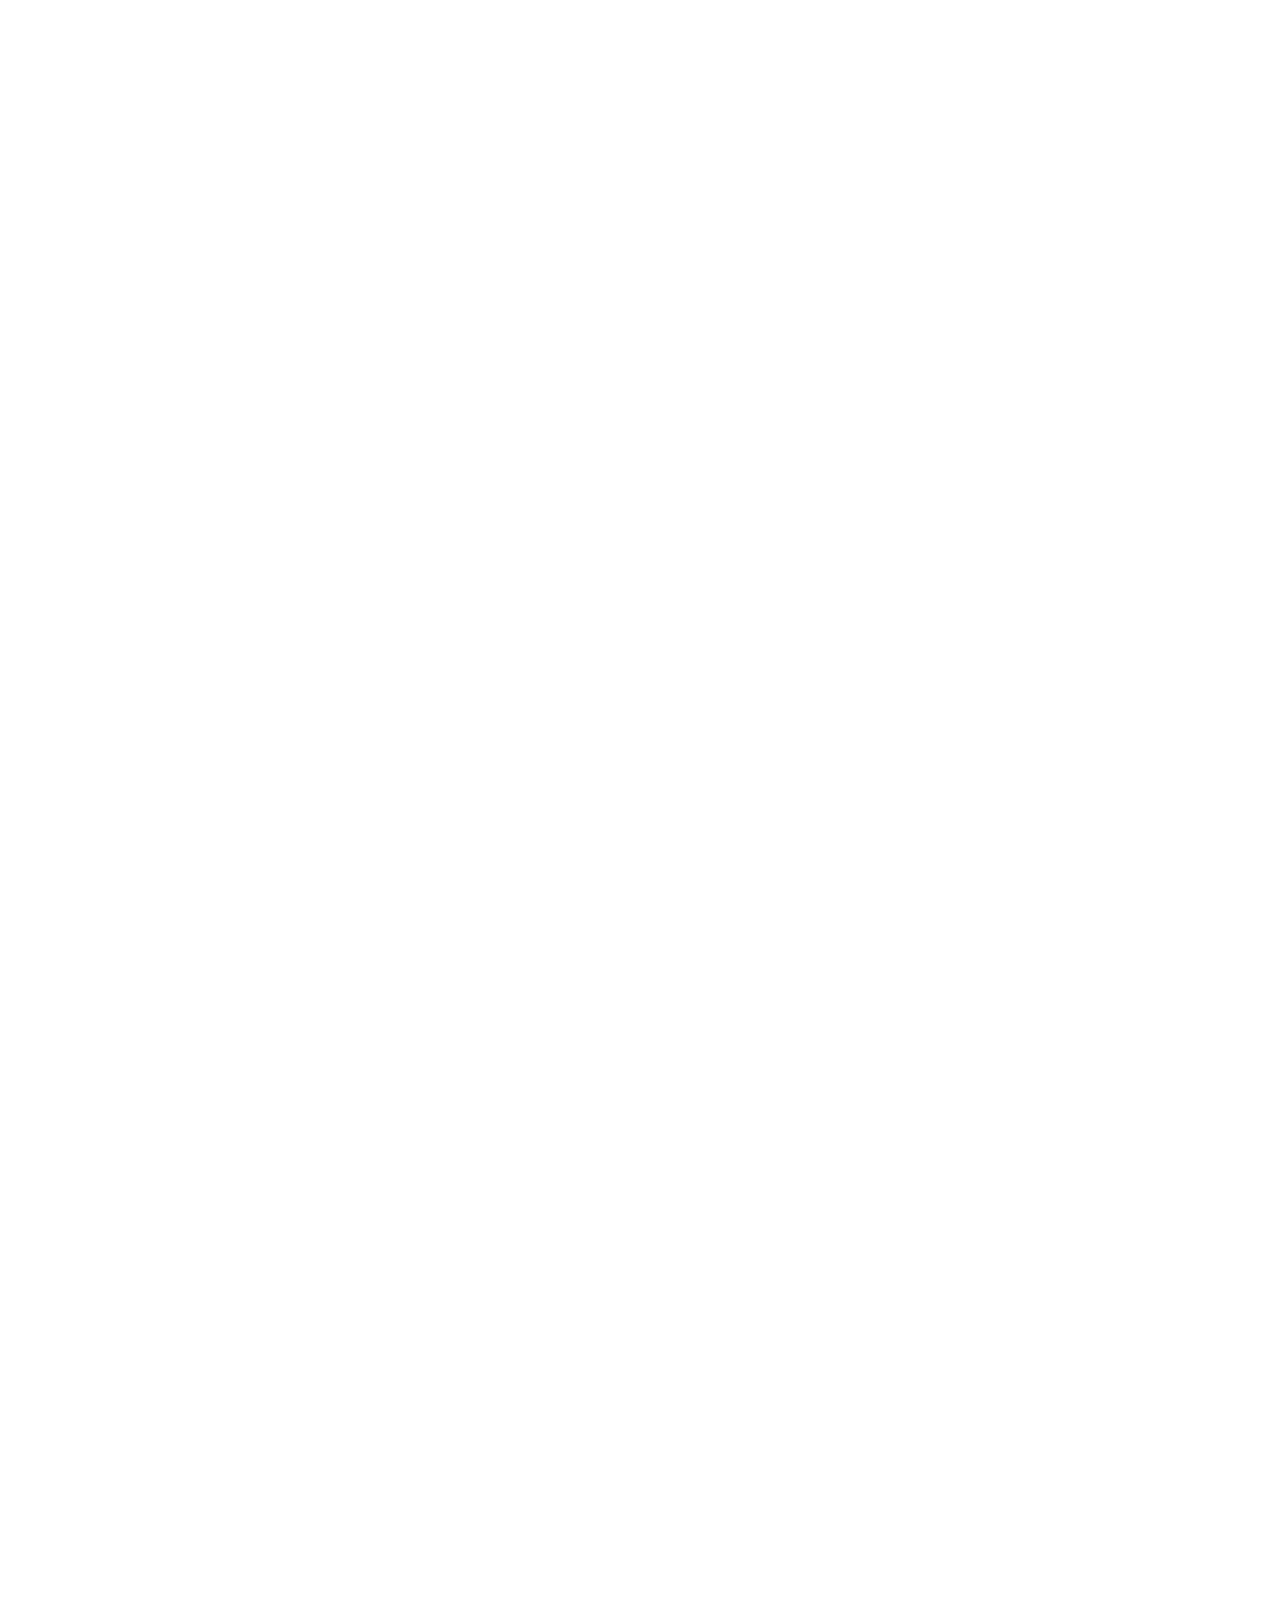
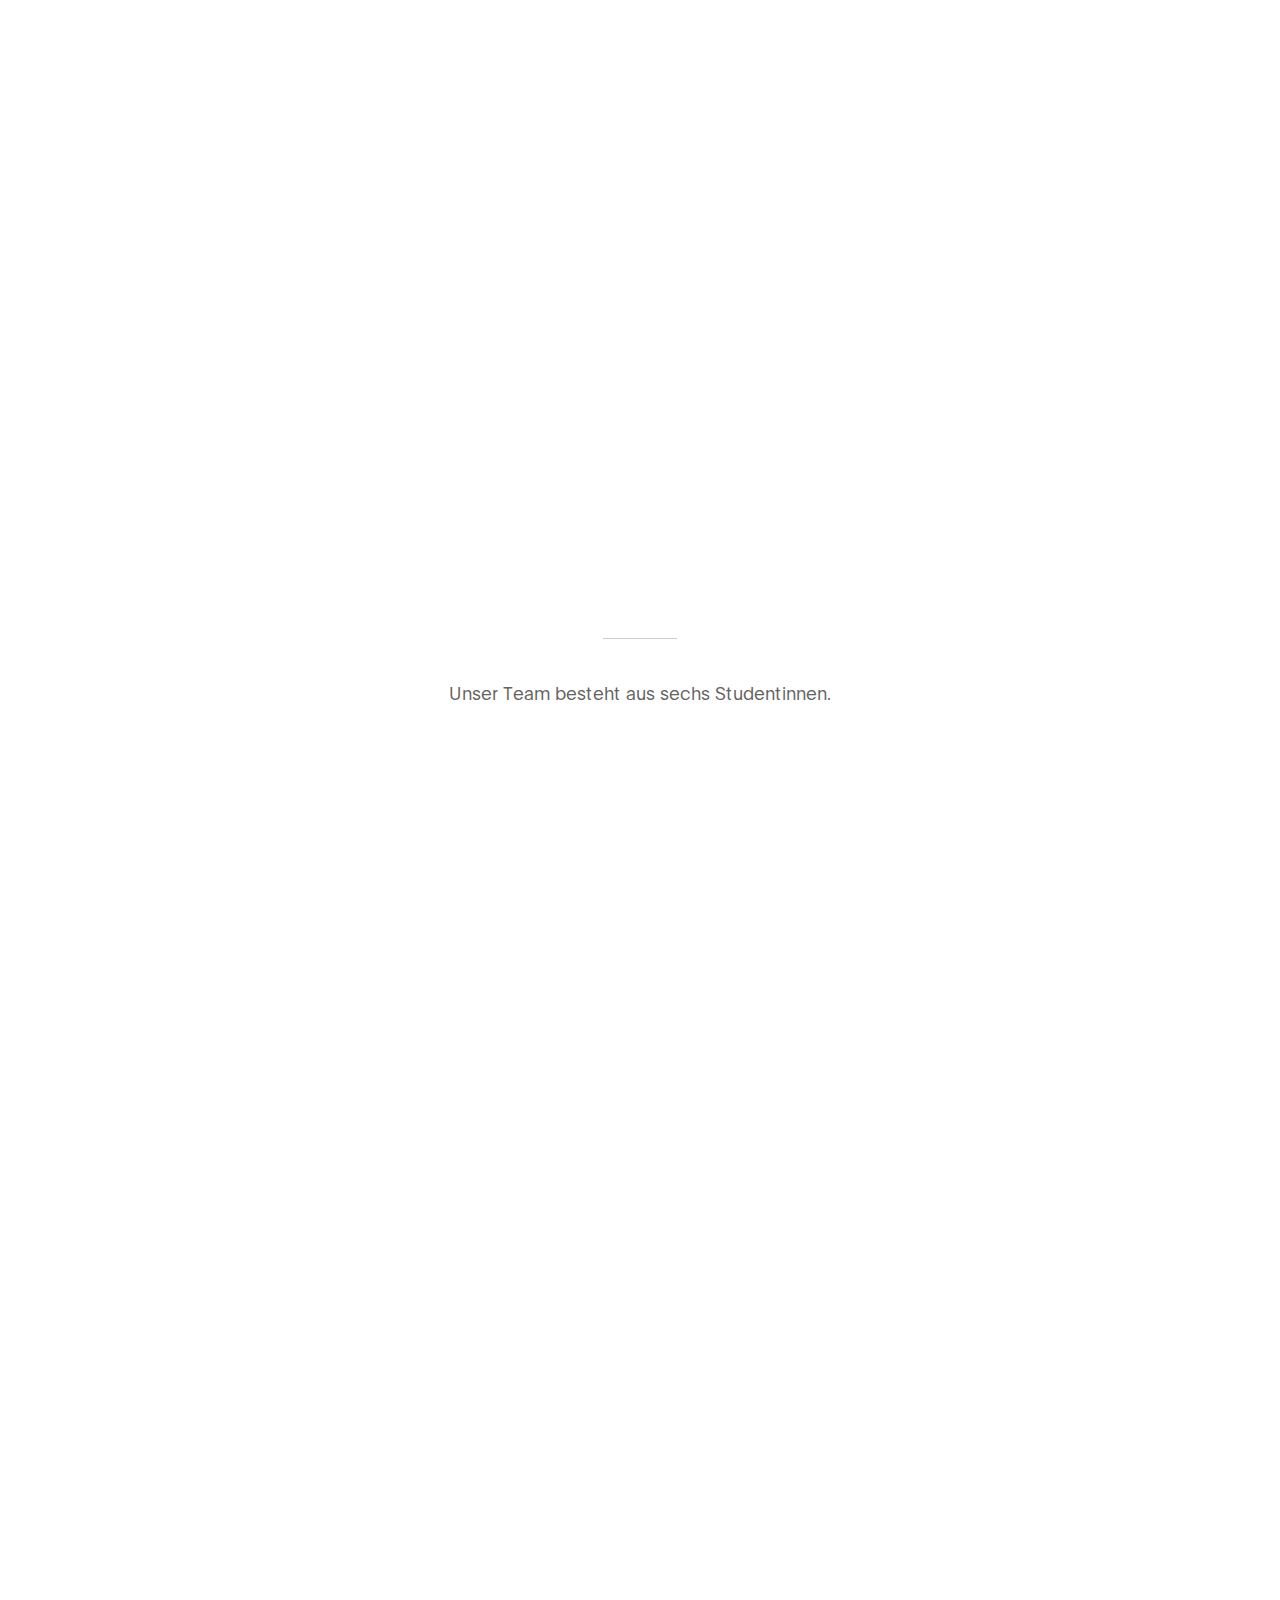
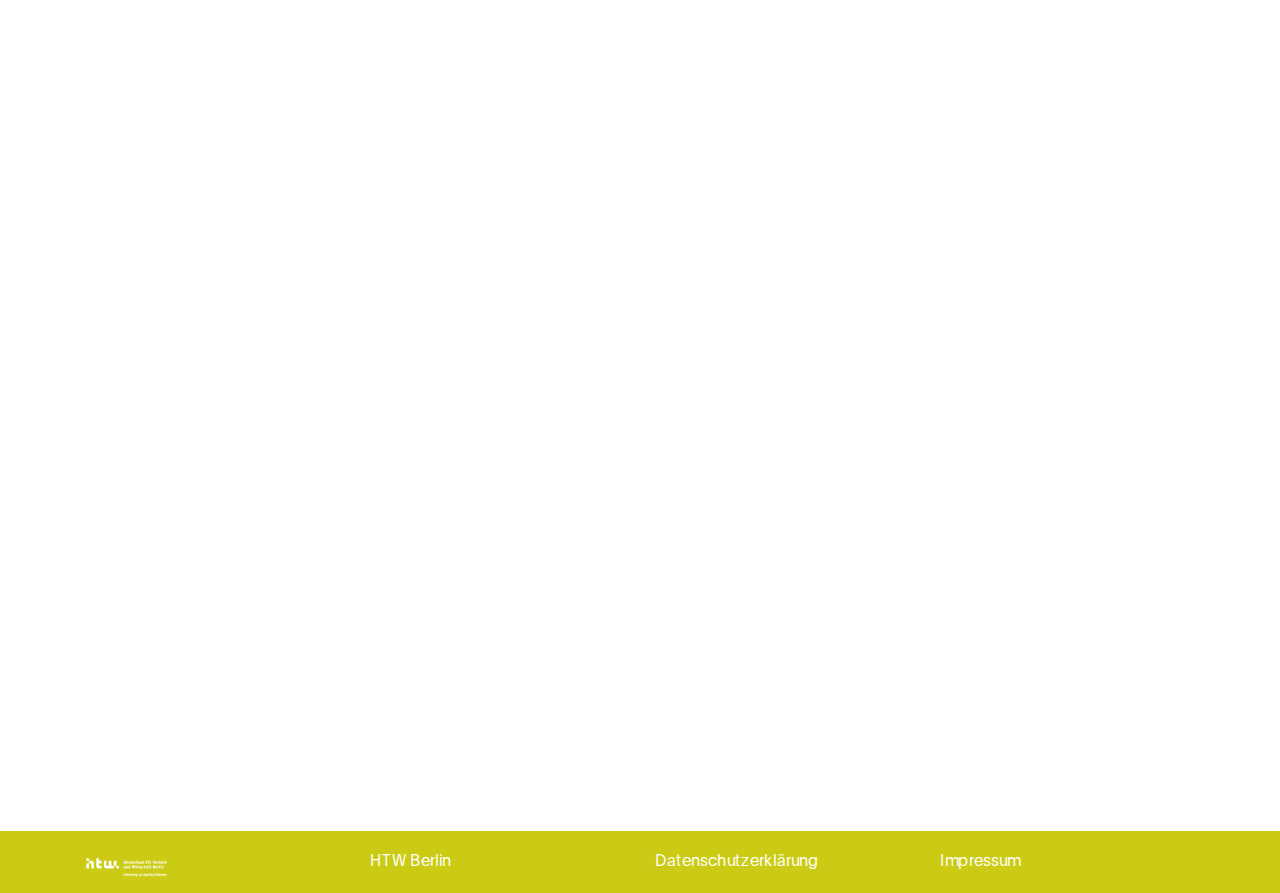
==== commit d33d7a3d: "Fotos hinzugefuegt" ====
--- a/index.html
+++ b/index.html
@@ -101,9 +101,10 @@
     .ergebnis-image {
     display: grid;
     grid-template-columns: repeat(2, 1fr); /* 2 colonnes */
-    gap: 20px; /* Espace entre les images */
+    gap: 20px; 
     justify-content: center;
     align-items: center;
+    margin-top: 30px;
 }
 
 .members-image img {
@@ -350,6 +351,19 @@
                 <source src="./video/Final Video.mp4" type="video/mp4">
             </video>
             </div>
+
+            <div class="ergebnis-image" data-aos="fade-up" data-aos-delay="100">
+                <img src="./images/ergebnis1.png" class="img-fluid" alt="Ergebnis">
+                <img src="./images/ergebnis2.png" class="img-fluid" alt="Ergebnis">
+                <img src="./images/ergebnis3.png" class="img-fluid" alt="Ergebnis">
+                <img src="./images/ergebnis4.png" class="img-fluid" alt="Ergebnis">
+                <img src="./images/ergebnis5.png" class="img-fluid" alt="Ergebnis">
+                <img src="./images/ergebnis6.png" class="img-fluid" alt="Ergebnis">
+                <img src="./images/ergebnis7.png" class="img-fluid" alt="Ergebnis">
+                <img src="./images/ergebnis8.png" class="img-fluid" alt="Ergebnis">
+
+
+            </div>
              
             
             
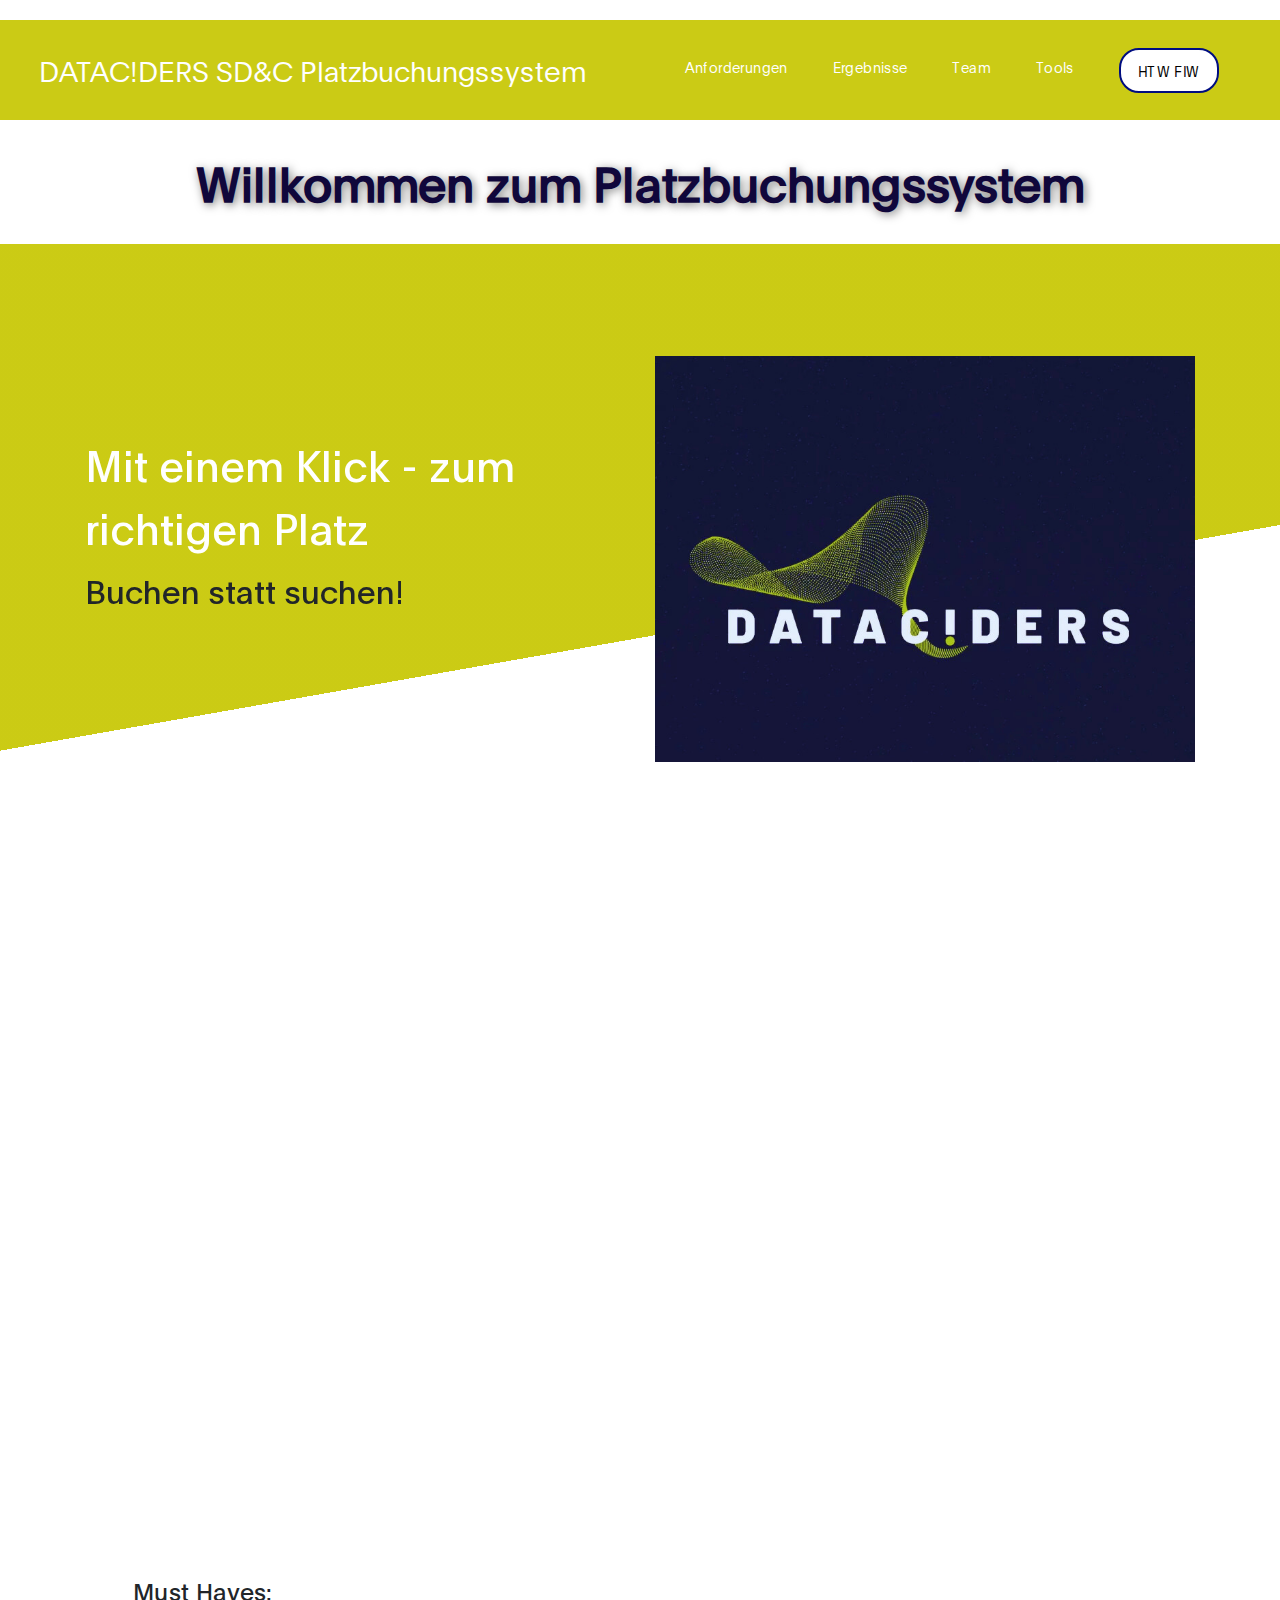
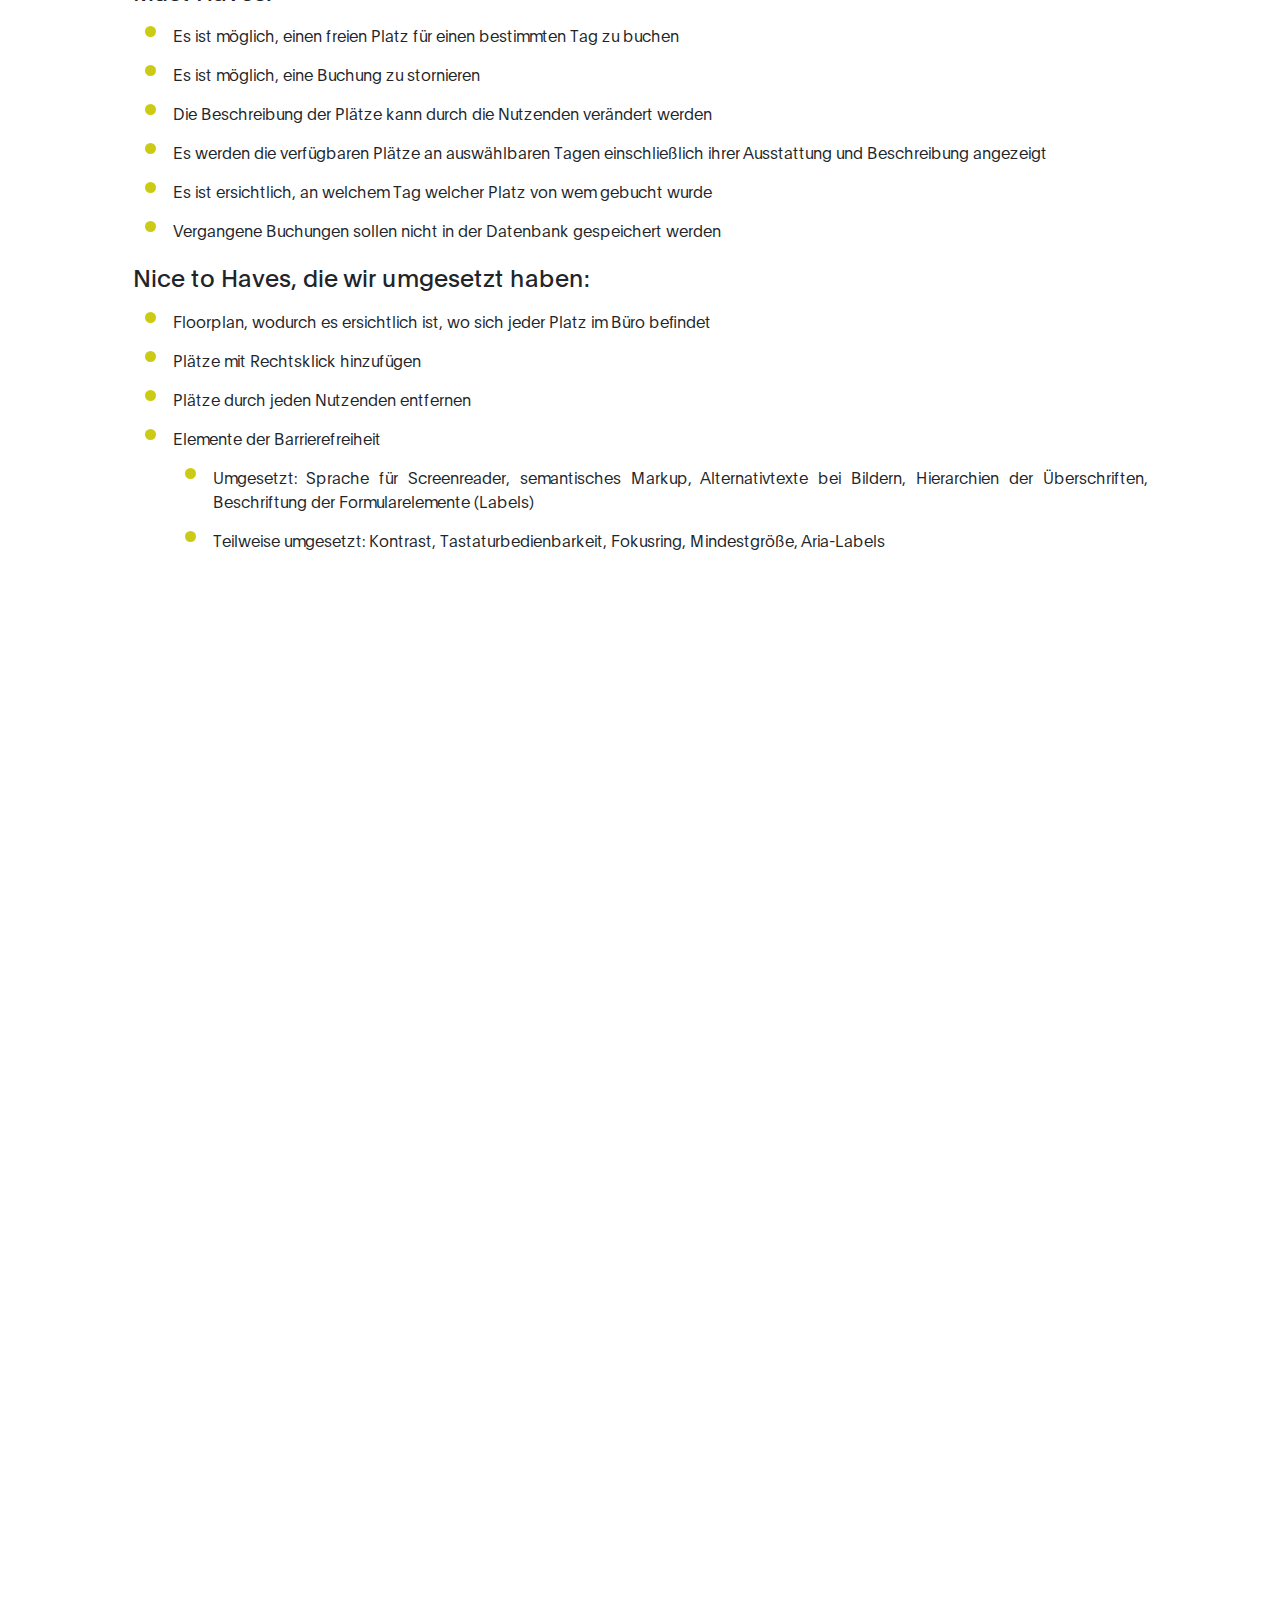
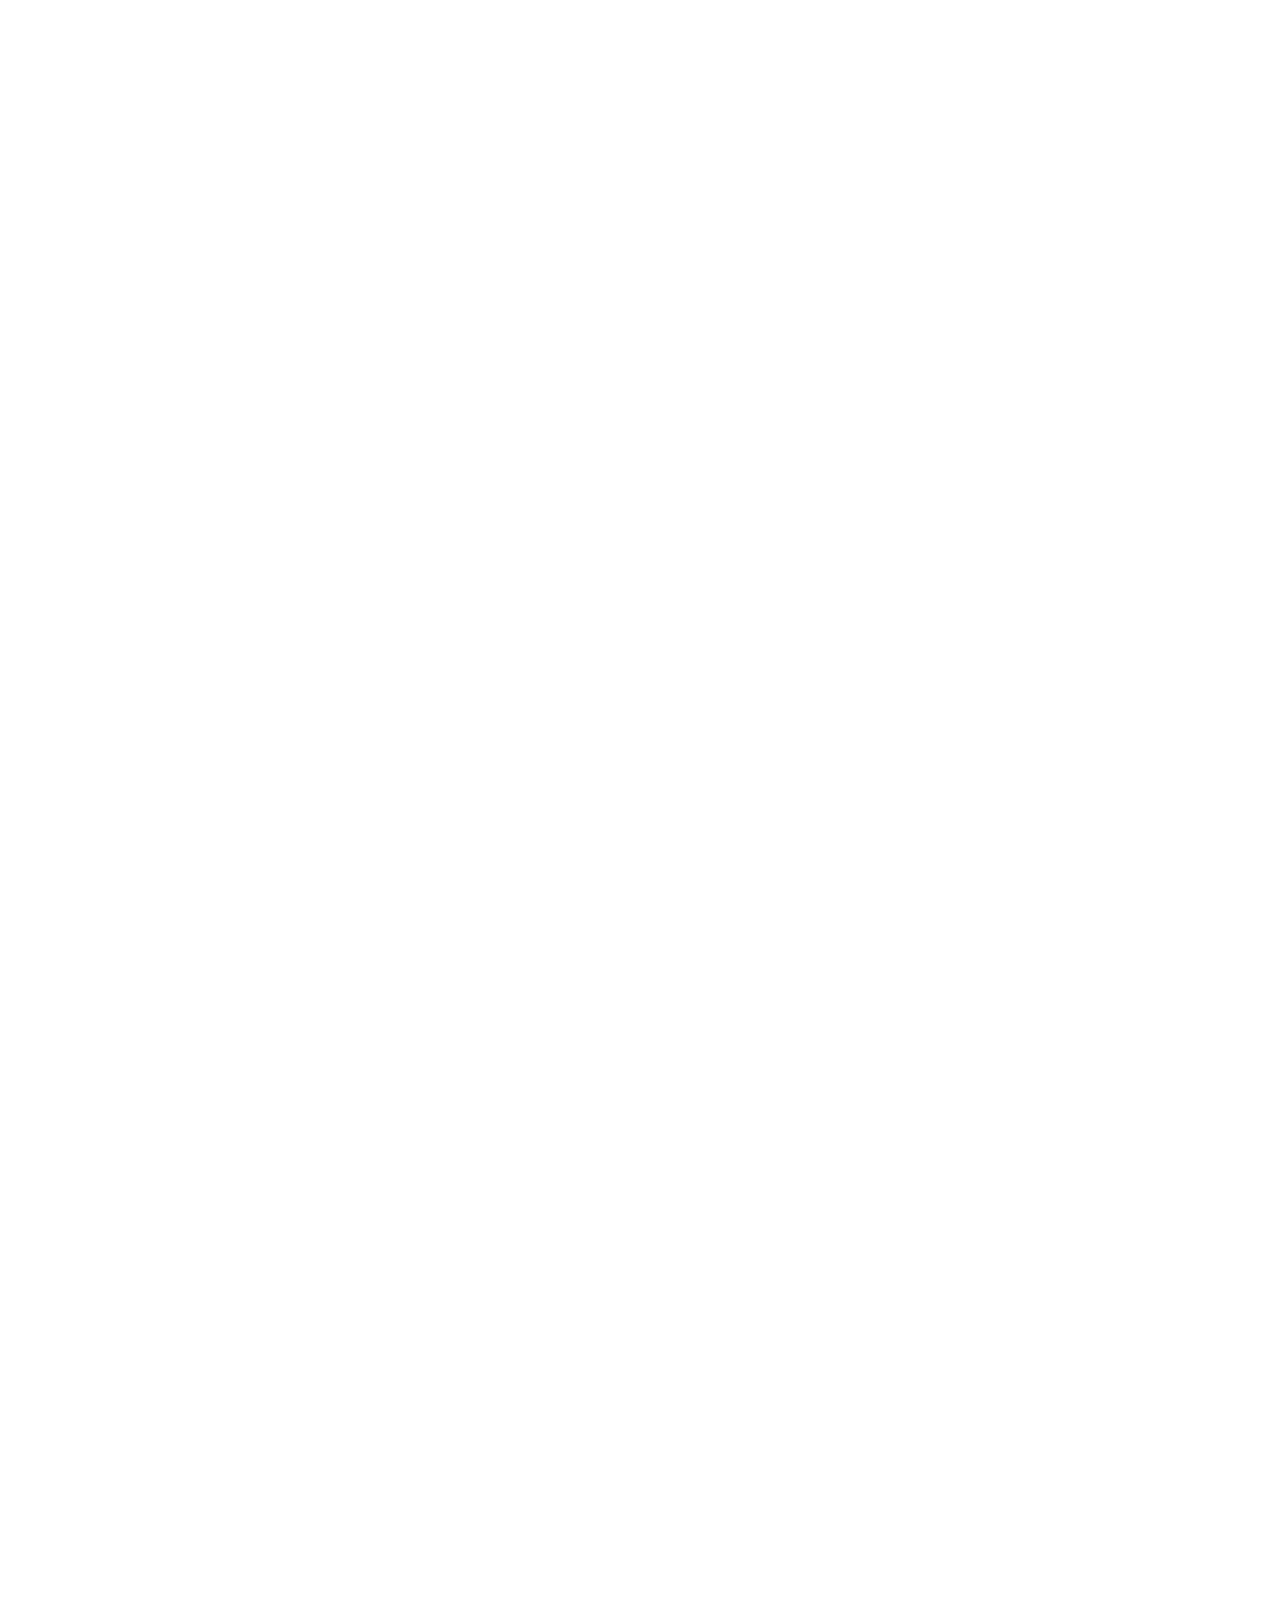
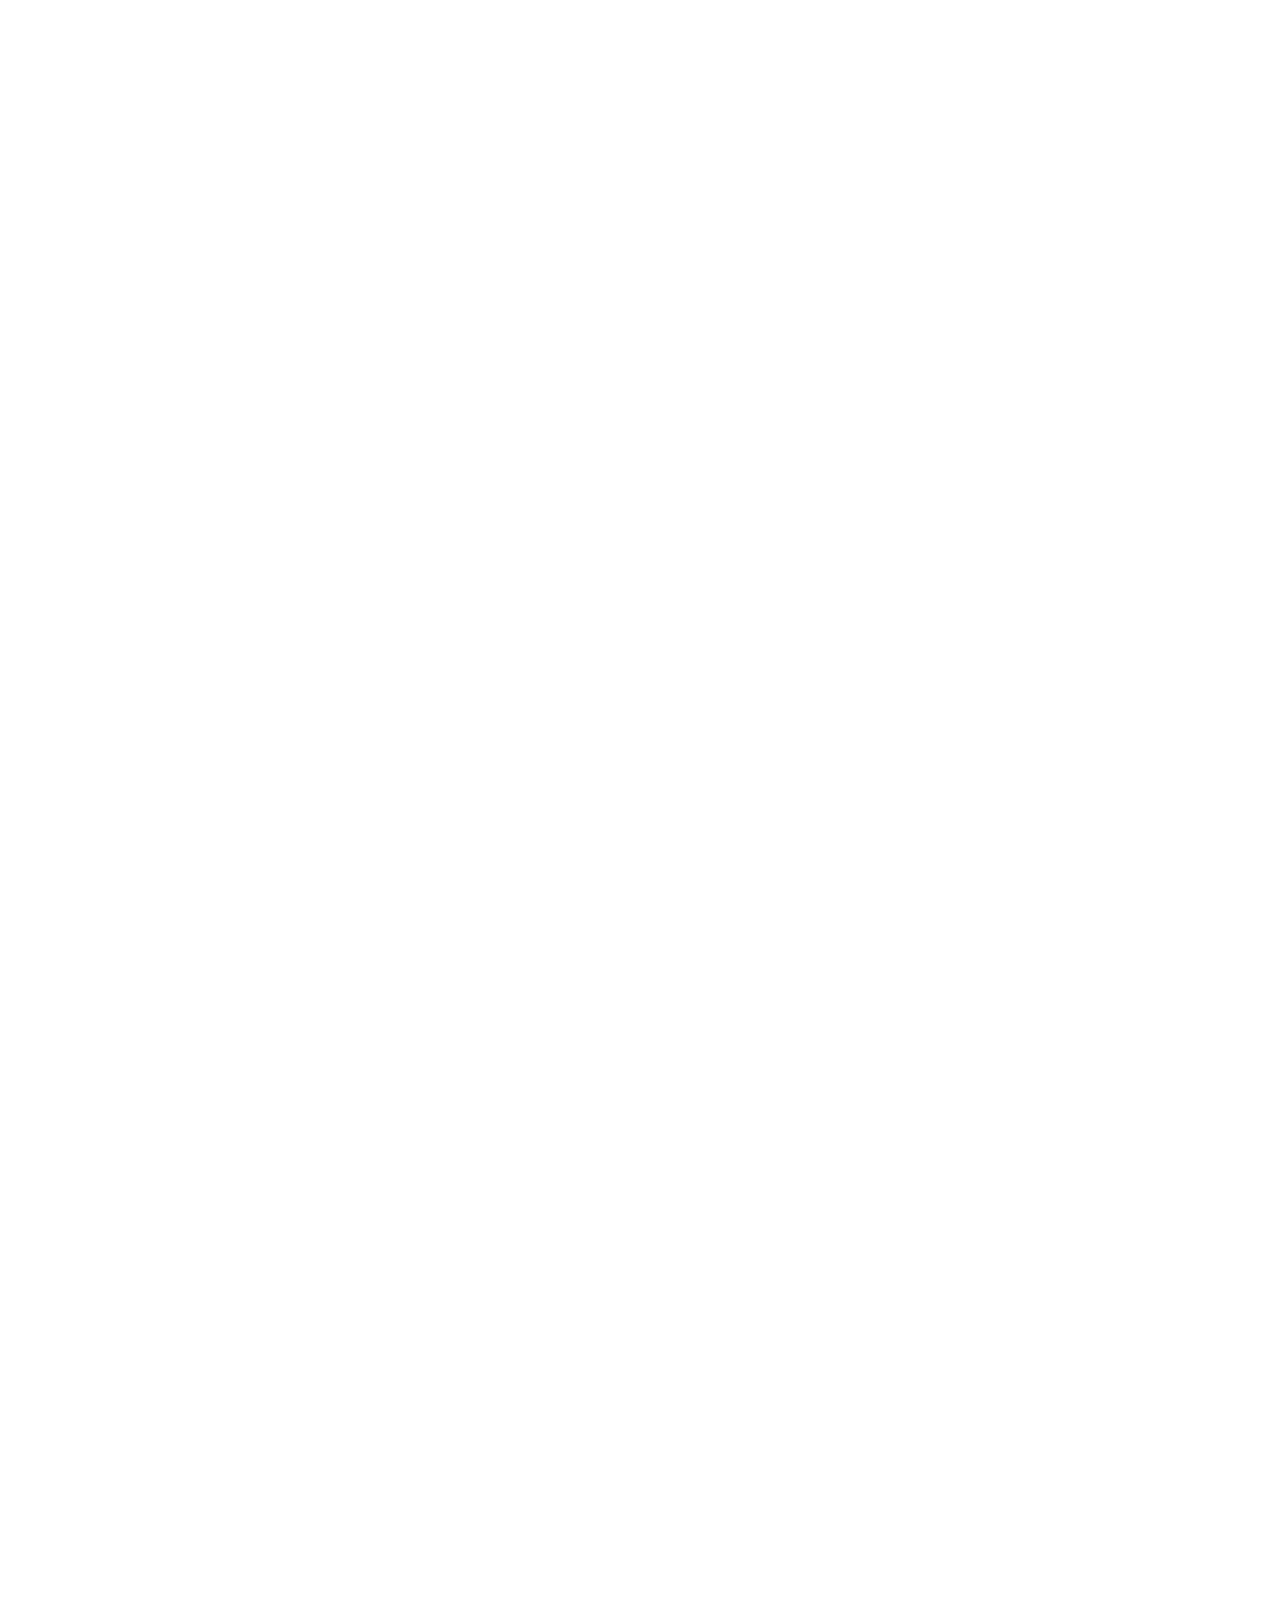
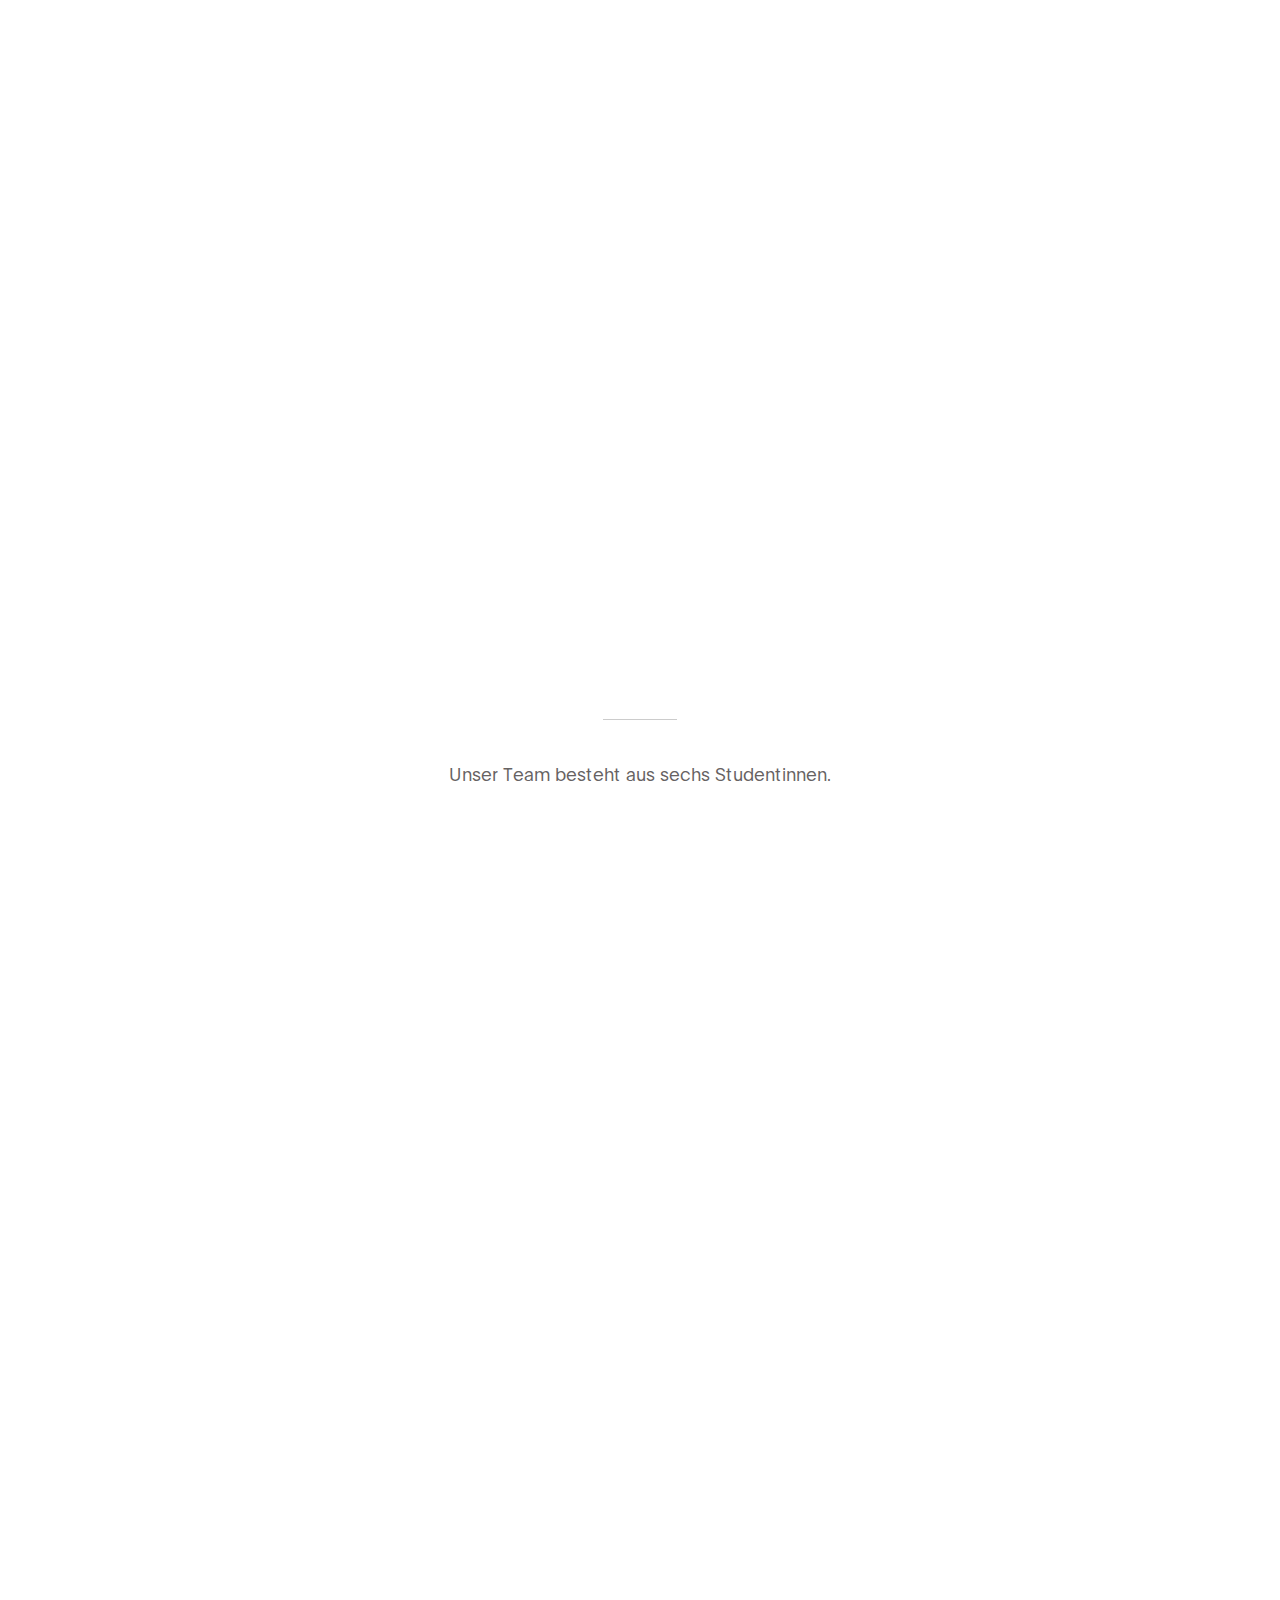
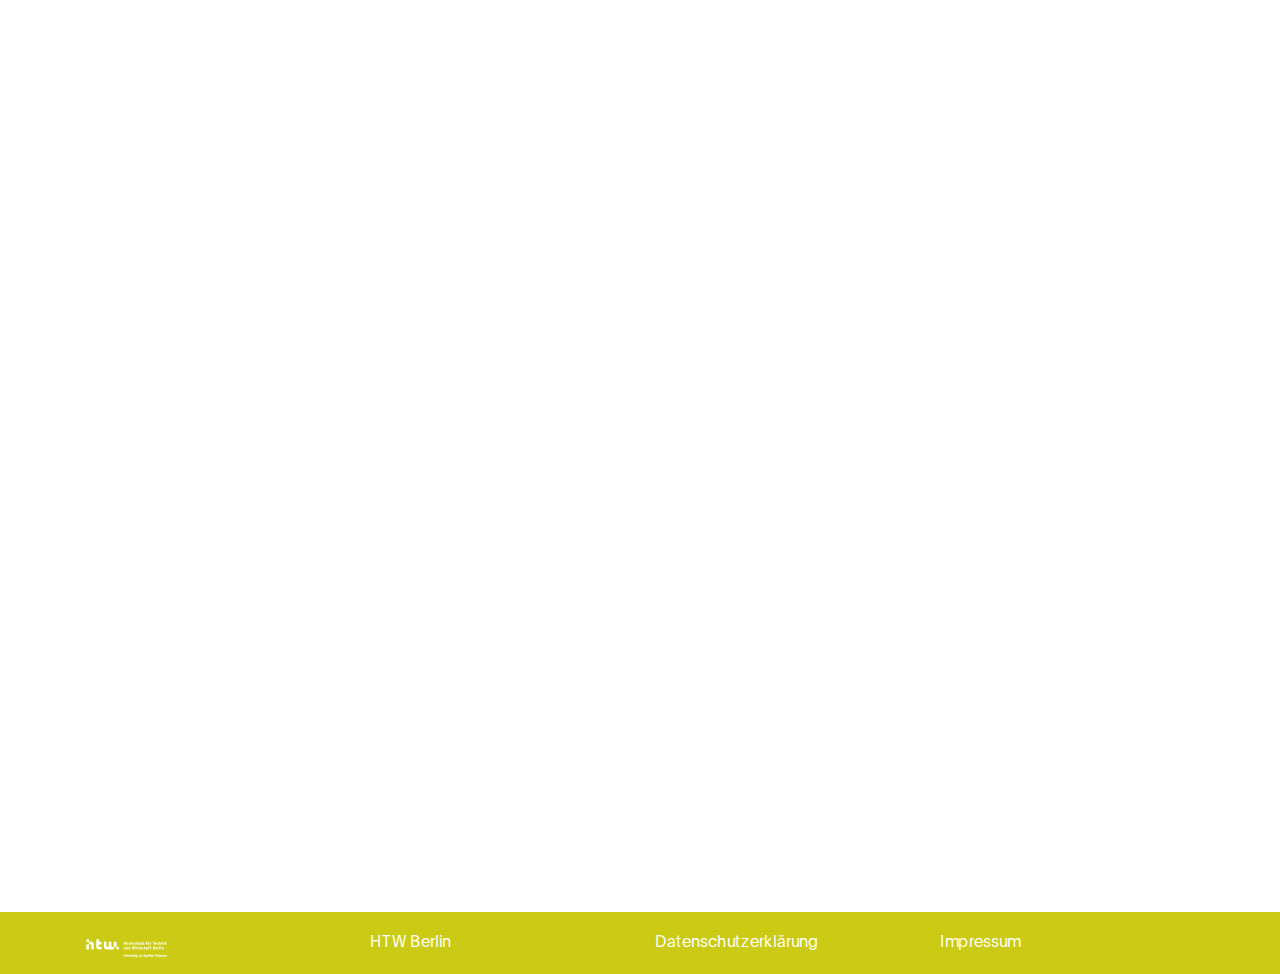
==== commit bafcde4a: "add video h4 comment" ====
--- a/index.html
+++ b/index.html
@@ -347,6 +347,7 @@
                 <h2 class="col-lg-7 mx-auto col-md-10 col-12 centered-title" data-aos="fade-up">
                     <strong> Unser Ergebnis </strong>
                 </h2>
+                <h4 class="col-lg-7 mx-auto col-md-10 col-12 centered-title" style="font-size: 14px;color: black; font-weight: bold">Video nur abspielbar mit <i>git lfs install</i></h4>
             <video width="801" controls style="margin-top: 20px;">
                 <source src="./video/Final Video.mp4" type="video/mp4">
             </video>
@@ -355,12 +356,13 @@
             <div class="ergebnis-image" data-aos="fade-up" data-aos-delay="100">
                 <img src="./images/ergebnis1.png" class="img-fluid" alt="Ergebnis">
                 <img src="./images/ergebnis2.png" class="img-fluid" alt="Ergebnis">
-                <img src="./images/ergebnis3.png" class="img-fluid" alt="Ergebnis">
+                <img src="./images/ergebnisx.png" class="img-fluid" alt="Ergebnis">
                 <img src="./images/ergebnis4.png" class="img-fluid" alt="Ergebnis">
                 <img src="./images/ergebnis5.png" class="img-fluid" alt="Ergebnis">
-                <img src="./images/ergebnis6.png" class="img-fluid" alt="Ergebnis">
+                <img src="./images/ergebnis3.png" class="img-fluid" alt="Ergebnis">
+                <img src="./images/ergebnis8.png" class="img-fluid" alt="Ergebnis">
                 <img src="./images/ergebnis7.png" class="img-fluid" alt="Ergebnis">
-                <img src="./images/ergebnis8.png" class="img-fluid" alt="Ergebnis">
+                
 
 
             </div>
